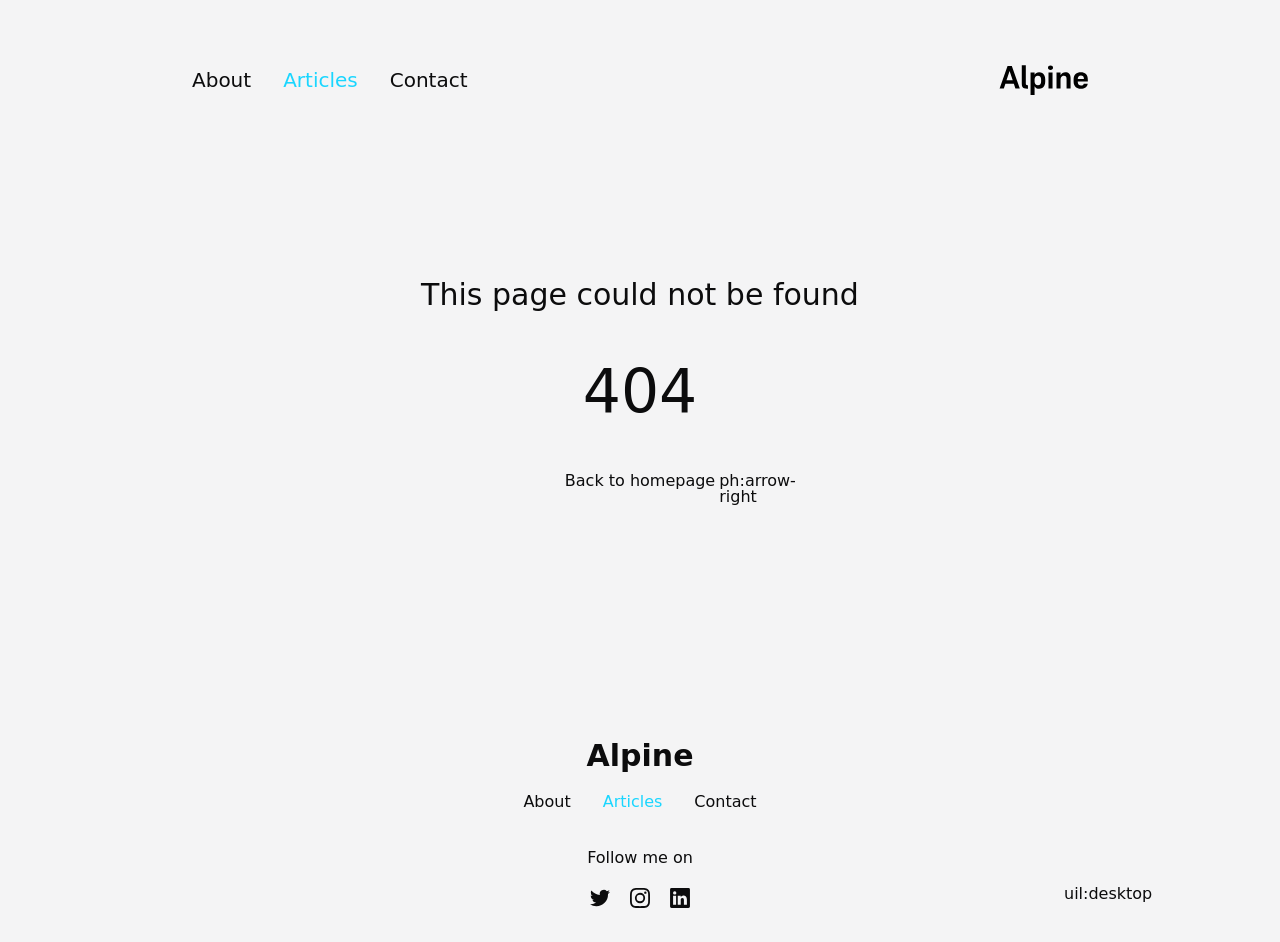
==== articles/index.html @ 04ba0384 "Deploying to gh-pages from @ ahb360/alpine-starter@578dac33cd20a1a413d72c9c8efdf5ef78be99f1 🚀" ====
<!DOCTYPE html>
<html >
<head><meta charset="utf-8">
<title>Articles</title>
<meta name="viewport" content="width=device-width, initial-scale=1">
<meta name="twitter:card" content="summary_large_image">
<meta name="description" content="The minimalist blog theme">
<meta property="og:description" content="The minimalist blog theme">
<meta property="og:image" content="/social-card-preview.png">
<meta property="og:image:width" content="400">
<meta property="og:image:height" content="300">
<meta property="og:image:alt" content="An image showcasing my project.">
<meta property="og:title" content="Articles"><link rel="modulepreload" href="/articles/_payload.js"><style id="pinceau-theme">@media { :root {--pinceau-mq: initial; --alpine-readableLine: 68ch;--alpine-backdrop-backgroundColor: #f4f4f5b3;--prose-code-inline-padding: 0.25rem 0.375rem 0.25rem 0.375rem;--prose-code-inline-borderRadius: 0.375rem;--prose-code-block-border-style: solid;--prose-code-block-border-width: 1px;--prose-tbody-tr-borderBottom-style: dashed;--prose-tbody-tr-borderBottom-width: 1px;--prose-thead-borderBottom-style: solid;--prose-thead-borderBottom-width: 1px;--prose-thead-border-style: solid;--prose-thead-border-width: 0px;--prose-table-lineHeight: inherit;--prose-table-textAlign: left;--prose-hr-width: 1px;--prose-hr-style: solid;--prose-li-listStylePosition: outside;--prose-ol-padding: 0 0 0 21px;--prose-ol-listStyleType: decimal;--prose-ul-padding: 0 0 0 21px;--prose-ul-listStyleType: disc;--prose-blockquote-border-style: solid;--prose-blockquote-border-width: 4px;--prose-blockquote-quotes: '201C' '201D' '2018' '2019';--prose-blockquote-padding: 0 0 0 24px;--prose-a-code-color-hover: currentColor;--prose-a-code-color-static: currentColor;--prose-a-hasCode-borderBottom: none;--prose-a-border-distance: 2px;--prose-a-border-color-hover: currentColor;--prose-a-border-color-static: currentColor;--prose-a-border-style-hover: solid;--prose-a-border-style-static: dashed;--prose-a-border-width: 1px;--prose-a-color-static: inherit;--prose-a-textDecoration: none;--prose-h6-margin: 3rem 0 2rem;--prose-h5-margin: 3rem 0 2rem;--prose-h4-margin: 3rem 0 2rem;--prose-h3-margin: 3rem 0 2rem;--prose-h2-margin: 3rem 0 2rem;--prose-h1-margin: 0 0 2rem;--prose-p-fontSize: 18px;--typography-lead-loose: 2;--typography-lead-relaxed: 1.625;--typography-lead-normal: 1.5;--typography-lead-snug: 1.375;--typography-lead-tight: 1.25;--typography-lead-none: 1;--typography-fontWeight-black: 900;--typography-fontWeight-extrabold: 800;--typography-fontWeight-bold: 700;--typography-fontWeight-semibold: 600;--typography-fontWeight-medium: 500;--typography-fontWeight-normal: 400;--typography-fontWeight-light: 300;--typography-fontWeight-extralight: 200;--typography-fontWeight-thin: 100;--typography-fontSize-9xl: 128px;--typography-fontSize-8xl: 96px;--typography-fontSize-7xl: 72px;--typography-fontSize-6xl: 60px;--typography-fontSize-5xl: 48px;--typography-fontSize-4xl: 36px;--typography-fontSize-3xl: 30px;--typography-fontSize-2xl: 24px;--typography-fontSize-xl: 20px;--typography-fontSize-lg: 18px;--typography-fontSize-base: 16px;--typography-fontSize-sm: 14px;--typography-fontSize-xs: 12px;--typography-letterSpacing-wide: 0.025em;--typography-letterSpacing-tight: -0.025em;--typography-verticalMargin-base: 32px;--typography-verticalMargin-sm: 16px;--elements-border-secondary-hover: [object Object];--elements-backdrop-background: #fffc;--elements-backdrop-filter: saturate(200%) blur(20px);--elements-container-maxWidth: 64rem;--lead-loose: 2;--lead-relaxed: 1.625;--lead-normal: 1.5;--lead-snug: 1.375;--lead-tight: 1.25;--lead-none: 1;--lead-10: 2.5rem;--lead-9: 2.25rem;--lead-8: 2rem;--lead-7: 1.75rem;--lead-6: 1.5rem;--lead-5: 1.25rem;--lead-4: 1rem;--lead-3: .75rem;--lead-2: .5rem;--lead-1: .025rem;--letterSpacing-widest: 0.1em;--letterSpacing-wider: 0.05em;--letterSpacing-wide: 0.025em;--letterSpacing-normal: 0em;--letterSpacing-tight: -0.025em;--letterSpacing-tighter: -0.05em;--fontSize-9xl: 8rem;--fontSize-8xl: 6rem;--fontSize-7xl: 4.5rem;--fontSize-6xl: 3.75rem;--fontSize-5xl: 3rem;--fontSize-4xl: 2.25rem;--fontSize-3xl: 1.875rem;--fontSize-2xl: 1.5rem;--fontSize-xl: 1.25rem;--fontSize-lg: 1.125rem;--fontSize-base: 1rem;--fontSize-sm: 0.875rem;--fontSize-xs: 0.75rem;--fontWeight-black: 900;--fontWeight-extrabold: 800;--fontWeight-bold: 700;--fontWeight-semibold: 600;--fontWeight-medium: 500;--fontWeight-normal: 400;--fontWeight-light: 300;--fontWeight-extralight: 200;--fontWeight-thin: 100;--font-mono: ui-monospace, SFMono-Regular, Menlo, Monaco, Consolas, Liberation Mono, Courier New, monospace;--font-serif: ui-serif, Georgia, Cambria, Times New Roman, Times, serif;--font-sans: ui-sans-serif, system-ui, -apple-system, BlinkMacSystemFont, Segoe UI, Roboto, Helvetica Neue, Arial, Noto Sans, sans-serif, Apple Color Emoji, Segoe UI Emoji, Segoe UI Symbol, Noto Color Emoji;--opacity-total: 1;--opacity-high: 0.8;--opacity-medium: 0.5;--opacity-soft: 0.3;--opacity-light: 0.15;--opacity-bright: 0.1;--opacity-noOpacity: 0;--borderWidth-lg: 3px;--borderWidth-md: 2px;--borderWidth-sm: 1px;--borderWidth-noBorder: 0;--space-rem-875: 0.875rem;--space-rem-625: 0.625rem;--space-rem-375: 0.375rem;--space-rem-125: 0.125rem;--space-px: 1px;--space-128: 32rem;--space-96: 24rem;--space-80: 20rem;--space-72: 18rem;--space-64: 16rem;--space-60: 15rem;--space-56: 14rem;--space-52: 13rem;--space-48: 12rem;--space-44: 11rem;--space-40: 10rem;--space-36: 9rem;--space-32: 8rem;--space-28: 7rem;--space-24: 6rem;--space-20: 5rem;--space-16: 4rem;--space-14: 3.5rem;--space-12: 3rem;--space-11: 2.75rem;--space-10: 2.5rem;--space-9: 2.25rem;--space-8: 2rem;--space-7: 1.75rem;--space-6: 1.5rem;--space-5: 1.25rem;--space-4: 1rem;--space-3: 0.75rem;--space-2: 0.5rem;--space-1: 0.25rem;--space-0: 0px;--size-full: 100%;--size-7xl: 80rem;--size-6xl: 72rem;--size-5xl: 64rem;--size-4xl: 56rem;--size-3xl: 48rem;--size-2xl: 42rem;--size-xl: 36rem;--size-lg: 32rem;--size-md: 28rem;--size-sm: 24rem;--size-xs: 20rem;--size-200: 200px;--size-104: 104px;--size-80: 80px;--size-64: 64px;--size-56: 56px;--size-48: 48px;--size-40: 40px;--size-32: 32px;--size-24: 24px;--size-20: 20px;--size-16: 16px;--size-12: 12px;--size-8: 8px;--size-6: 6px;--size-4: 4px;--size-2: 2px;--size-0: 0px;--radii-full: 9999px;--radii-3xl: 1.75rem;--radii-2xl: 1.5rem;--radii-xl: 1rem;--radii-lg: 0.75rem;--radii-md: 0.5rem;--radii-sm: 0.375rem;--radii-xs: 0.25rem;--radii-2xs: 0.125rem;--radii-none: 0px;--shadow-none: 0px 0px 0px 0px transparent;--shadow-lg: 0px 10px 15px -3px #000000, 0px 4px 6px -4px #000000;--shadow-md: 0px 4px 6px -1px #000000, 0px 2px 4px -2px #000000;--shadow-sm: 0px 1px 3px 0px #000000, 0px 1px 2px -1px #000000;--shadow-xs: 0px 1px 2px 0px #000000;--height-screen: 100vh;--width-screen: 100vw;--color-primary-900: #002e38;--color-primary-800: #005c70;--color-primary-700: #008aa9;--color-primary-600: #00b9e1;--color-primary-500: #1ad6ff;--color-primary-400: #40ddff;--color-primary-300: #66e4ff;--color-primary-200: #8deaff;--color-primary-100: #b3f1ff;--color-primary-50: #d9f8ff;--color-ruby-900: #380011;--color-ruby-800: #700021;--color-ruby-700: #a90032;--color-ruby-600: #e10043;--color-ruby-500: #ff1a5e;--color-ruby-400: #ff4079;--color-ruby-300: #ff6694;--color-ruby-200: #ff8dae;--color-ruby-100: #ffb3c9;--color-ruby-50: #ffd9e4;--color-pink-900: #380025;--color-pink-800: #70004b;--color-pink-700: #a90070;--color-pink-600: #e10095;--color-pink-500: #ff1ab2;--color-pink-400: #ff40bf;--color-pink-300: #ff66cc;--color-pink-200: #ff8dd8;--color-pink-100: #ffb3e5;--color-pink-50: #ffd9f2;--color-purple-900: #190038;--color-purple-800: #330070;--color-purple-700: #4c00a9;--color-purple-600: #6500e1;--color-purple-500: #811aff;--color-purple-400: #9640ff;--color-purple-300: #ab66ff;--color-purple-200: #c08dff;--color-purple-100: #d5b3ff;--color-purple-50: #ead9ff;--color-royalblue-900: #0b0531;--color-royalblue-800: #160a62;--color-royalblue-700: #211093;--color-royalblue-600: #2c15c4;--color-royalblue-500: #4127e8;--color-royalblue-400: #614bec;--color-royalblue-300: #806ff0;--color-royalblue-200: #a093f3;--color-royalblue-100: #c0b7f7;--color-royalblue-50: #dfdbfb;--color-indigoblue-900: #001238;--color-indigoblue-800: #002370;--color-indigoblue-700: #0035a9;--color-indigoblue-600: #0047e1;--color-indigoblue-500: #1a62ff;--color-indigoblue-400: #407cff;--color-indigoblue-300: #6696ff;--color-indigoblue-200: #8db0ff;--color-indigoblue-100: #b3cbff;--color-indigoblue-50: #d9e5ff;--color-blue-900: #002438;--color-blue-800: #004870;--color-blue-700: #006ca9;--color-blue-600: #0090e1;--color-blue-500: #1aadff;--color-blue-400: #40bbff;--color-blue-300: #66c8ff;--color-blue-200: #8dd6ff;--color-blue-100: #b3e4ff;--color-blue-50: #d9f1ff;--color-lightblue-900: #002e38;--color-lightblue-800: #005c70;--color-lightblue-700: #008aa9;--color-lightblue-600: #00b9e1;--color-lightblue-500: #1ad6ff;--color-lightblue-400: #40ddff;--color-lightblue-300: #66e4ff;--color-lightblue-200: #8deaff;--color-lightblue-100: #b3f1ff;--color-lightblue-50: #d9f8ff;--color-teal-900: #062a28;--color-teal-800: #0b544f;--color-teal-700: #117d77;--color-teal-600: #16a79e;--color-teal-500: #1cd1c6;--color-teal-400: #36e4da;--color-teal-300: #5fe9e1;--color-teal-200: #87efe9;--color-teal-100: #aff4f0;--color-teal-50: #d7faf8;--color-pear-900: #2a2b09;--color-pear-800: #545512;--color-pear-700: #7e801b;--color-pear-600: #a8aa24;--color-pear-500: #d0d32f;--color-pear-400: #d8da52;--color-pear-300: #e0e274;--color-pear-200: #e8e997;--color-pear-100: #eff0ba;--color-pear-50: #f7f8dc;--color-red-900: #380300;--color-red-800: #700700;--color-red-700: #a90a00;--color-red-600: #e10e00;--color-red-500: #ff281a;--color-red-400: #ff4c40;--color-red-300: #ff7066;--color-red-200: #ff948d;--color-red-100: #ffb7b3;--color-red-50: #ffdbd9;--color-orange-900: #381800;--color-orange-800: #702f00;--color-orange-700: #a94700;--color-orange-600: #e15e00;--color-orange-500: #ff7a1a;--color-orange-400: #ff9040;--color-orange-300: #ffa666;--color-orange-200: #ffbd8d;--color-orange-100: #ffd3b3;--color-orange-50: #ffe9d9;--color-yellow-900: #362b03;--color-yellow-800: #6d5605;--color-yellow-700: #a38108;--color-yellow-600: #daac0a;--color-yellow-500: #f5c828;--color-yellow-400: #f7d14c;--color-yellow-300: #f8da70;--color-yellow-200: #fae393;--color-yellow-100: #fcedb7;--color-yellow-50: #fdf6db;--color-green-900: #003f25;--color-green-800: #005e38;--color-green-700: #007e4a;--color-green-600: #009d5d;--color-green-500: #00bd6f;--color-green-400: #00dc82;--color-green-300: #30ffaa;--color-green-200: #83ffcc;--color-green-100: #acffdd;--color-green-50: #d6ffee;--color-gray-900: #18181B;--color-gray-800: #27272A;--color-gray-700: #3f3f46;--color-gray-600: #52525B;--color-gray-500: #71717A;--color-gray-400: #a1a1aa;--color-gray-300: #D4d4d8;--color-gray-200: #e4e4e7;--color-gray-100: #f4f4f5;--color-gray-50: #fafafa;--color-black: #0c0c0d;--color-white: #FFFFFF;--media-portrait: only screen and (orientation: portrait);--media-landscape: only screen and (orientation: landscape);--media-rm: (prefers-reduced-motion: reduce);--media-2xl: (min-width: 1536px);--media-xl: (min-width: 1280px);--media-lg: (min-width: 1024px);--media-md: (min-width: 768px);--media-sm: (min-width: 640px);--media-xs: (min-width: 475px);--prose-code-inline-fontWeight: var(--typography-fontWeight-normal);--prose-code-inline-fontSize: var(--typography-fontSize-sm);--prose-code-block-pre-padding: var(--typography-verticalMargin-sm);--prose-code-block-margin: var(--typography-verticalMargin-base) 0;--prose-code-block-fontSize: var(--typography-fontSize-sm);--prose-tbody-code-inline-fontSize: var(--typography-fontSize-sm);--prose-tbody-td-padding: var(--typography-verticalMargin-sm);--prose-th-fontWeight: var(--typography-fontWeight-semibold);--prose-th-padding: 0 var(--typography-verticalMargin-sm) var(--typography-verticalMargin-sm) var(--typography-verticalMargin-sm);--prose-table-fontSize: var(--typography-fontSize-sm);--prose-table-margin: var(--typography-verticalMargin-base) 0;--prose-hr-margin: var(--typography-verticalMargin-base) 0;--prose-li-margin: var(--typography-verticalMargin-sm) 0;--prose-ol-margin: var(--typography-verticalMargin-base) 0;--prose-ul-margin: var(--typography-verticalMargin-base) 0;--prose-blockquote-margin: var(--typography-verticalMargin-base) 0;--prose-a-code-border-style: var(--prose-a-border-style-static);--prose-a-code-border-width: var(--prose-a-border-width);--prose-a-fontWeight: var(--typography-fontWeight-medium);--prose-img-margin: var(--typography-verticalMargin-base) 0;--prose-strong-fontWeight: var(--typography-fontWeight-semibold);--prose-h6-iconSize: var(--typography-fontSize-base);--prose-h6-fontWeight: var(--typography-fontWeight-semibold);--prose-h6-lineHeight: var(--typography-lead-normal);--prose-h6-fontSize: var(--typography-fontSize-lg);--prose-h5-iconSize: var(--typography-fontSize-lg);--prose-h5-fontWeight: var(--typography-fontWeight-semibold);--prose-h5-lineHeight: var(--typography-lead-snug);--prose-h5-fontSize: var(--typography-fontSize-xl);--prose-h4-iconSize: var(--typography-fontSize-lg);--prose-h4-letterSpacing: var(--typography-letterSpacing-tight);--prose-h4-fontWeight: var(--typography-fontWeight-semibold);--prose-h4-lineHeight: var(--typography-lead-snug);--prose-h4-fontSize: var(--typography-fontSize-2xl);--prose-h3-iconSize: var(--typography-fontSize-xl);--prose-h3-letterSpacing: var(--typography-letterSpacing-tight);--prose-h3-fontWeight: var(--typography-fontWeight-semibold);--prose-h3-lineHeight: var(--typography-lead-snug);--prose-h3-fontSize: var(--typography-fontSize-3xl);--prose-h2-iconSize: var(--typography-fontSize-2xl);--prose-h2-letterSpacing: var(--typography-letterSpacing-tight);--prose-h2-fontWeight: var(--typography-fontWeight-semibold);--prose-h2-lineHeight: var(--typography-lead-tight);--prose-h2-fontSize: var(--typography-fontSize-4xl);--prose-h1-iconSize: var(--typography-fontSize-3xl);--prose-h1-letterSpacing: var(--typography-letterSpacing-tight);--prose-h1-fontWeight: var(--typography-fontWeight-bold);--prose-h1-lineHeight: var(--typography-lead-tight);--prose-h1-fontSize: var(--typography-fontSize-5xl);--prose-p-br-margin: var(--typography-verticalMargin-base) 0 0 0;--prose-p-margin: var(--typography-verticalMargin-base) 0;--prose-p-lineHeight: var(--typography-lead-normal);--typography-color-primary-900: var(--color-primary-900);--typography-color-primary-800: var(--color-primary-800);--typography-color-primary-700: var(--color-primary-700);--typography-color-primary-600: var(--color-primary-600);--typography-color-primary-500: var(--color-primary-500);--typography-color-primary-400: var(--color-primary-400);--typography-color-primary-300: var(--color-primary-300);--typography-color-primary-200: var(--color-primary-200);--typography-color-primary-100: var(--color-primary-100);--typography-color-primary-50: var(--color-primary-50);--typography-font-code: var(--font-mono);--typography-font-body: var(--font-sans);--typography-font-display: var(--font-sans);--elements-state-danger-borderColor-secondary: var(--color-red-200);--elements-state-danger-borderColor-primary: var(--color-red-100);--elements-state-danger-backgroundColor-secondary: var(--color-red-100);--elements-state-danger-backgroundColor-primary: var(--color-red-50);--elements-state-danger-color-secondary: var(--color-red-600);--elements-state-danger-color-primary: var(--color-red-500);--elements-state-warning-borderColor-secondary: var(--color-yellow-200);--elements-state-warning-borderColor-primary: var(--color-yellow-100);--elements-state-warning-backgroundColor-secondary: var(--color-yellow-100);--elements-state-warning-backgroundColor-primary: var(--color-yellow-50);--elements-state-warning-color-secondary: var(--color-yellow-700);--elements-state-warning-color-primary: var(--color-yellow-600);--elements-state-success-borderColor-secondary: var(--color-green-200);--elements-state-success-borderColor-primary: var(--color-green-100);--elements-state-success-backgroundColor-secondary: var(--color-green-100);--elements-state-success-backgroundColor-primary: var(--color-green-50);--elements-state-success-color-secondary: var(--color-green-600);--elements-state-success-color-primary: var(--color-green-500);--elements-state-info-borderColor-secondary: var(--color-blue-200);--elements-state-info-borderColor-primary: var(--color-blue-100);--elements-state-info-backgroundColor-secondary: var(--color-blue-100);--elements-state-info-backgroundColor-primary: var(--color-blue-50);--elements-state-info-color-secondary: var(--color-blue-600);--elements-state-info-color-primary: var(--color-blue-500);--elements-state-primary-borderColor-secondary: var(--color-primary-200);--elements-state-primary-borderColor-primary: var(--color-primary-100);--elements-state-primary-backgroundColor-secondary: var(--color-primary-100);--elements-state-primary-backgroundColor-primary: var(--color-primary-50);--elements-state-primary-color-secondary: var(--color-primary-700);--elements-state-primary-color-primary: var(--color-primary-600);--elements-surface-background-base: var(--color-gray-100);--elements-border-secondary-static: var(--color-gray-200);--elements-border-primary-hover: var(--color-gray-200);--elements-border-primary-static: var(--color-gray-100);--elements-container-padding-md: var(--space-16);--elements-container-padding-sm: var(--space-12);--elements-container-padding-xs: var(--space-8);--elements-container-padding-mobile: var(--space-6);--elements-text-secondary-color-hover: var(--color-gray-700);--elements-text-secondary-color-static: var(--color-gray-500);--elements-text-primary-color-static: var(--color-gray-900);--text-6xl-lineHeight: var(--lead-none);--text-6xl-fontSize: var(--fontSize-6xl);--text-5xl-lineHeight: var(--lead-none);--text-5xl-fontSize: var(--fontSize-5xl);--text-4xl-lineHeight: var(--lead-10);--text-4xl-fontSize: var(--fontSize-4xl);--text-3xl-lineHeight: var(--lead-9);--text-3xl-fontSize: var(--fontSize-3xl);--text-2xl-lineHeight: var(--lead-8);--text-2xl-fontSize: var(--fontSize-2xl);--text-xl-lineHeight: var(--lead-7);--text-xl-fontSize: var(--fontSize-xl);--text-lg-lineHeight: var(--lead-7);--text-lg-fontSize: var(--fontSize-lg);--text-base-lineHeight: var(--lead-6);--text-base-fontSize: var(--fontSize-base);--text-sm-lineHeight: var(--lead-5);--text-sm-fontSize: var(--fontSize-sm);--text-xs-lineHeight: var(--lead-4);--text-xs-fontSize: var(--fontSize-xs);--shadow-2xl: 0px 25px 50px -12px var(--color-gray-900);--shadow-xl: 0px 20px 25px -5px var(--color-gray-400), 0px 8px 10px -6px #000000;--color-secondary-900: var(--color-gray-900);--color-secondary-800: var(--color-gray-800);--color-secondary-700: var(--color-gray-700);--color-secondary-600: var(--color-gray-600);--color-secondary-500: var(--color-gray-500);--color-secondary-400: var(--color-gray-400);--color-secondary-300: var(--color-gray-300);--color-secondary-200: var(--color-gray-200);--color-secondary-100: var(--color-gray-100);--color-secondary-50: var(--color-gray-50);--prose-a-code-background-hover: var(--typography-color-primary-50);--prose-a-code-border-color-hover: var(--typography-color-primary-500);--prose-a-color-hover: var(--typography-color-primary-500);--typography-color-secondary-900: var(--color-secondary-900);--typography-color-secondary-800: var(--color-secondary-800);--typography-color-secondary-700: var(--color-secondary-700);--typography-color-secondary-600: var(--color-secondary-600);--typography-color-secondary-500: var(--color-secondary-500);--typography-color-secondary-400: var(--color-secondary-400);--typography-color-secondary-300: var(--color-secondary-300);--typography-color-secondary-200: var(--color-secondary-200);--typography-color-secondary-100: var(--color-secondary-100);--typography-color-secondary-50: var(--color-secondary-50);--prose-code-inline-backgroundColor: var(--typography-color-secondary-100);--prose-code-inline-color: var(--typography-color-secondary-700);--prose-code-block-backgroundColor: var(--typography-color-secondary-100);--prose-code-block-color: var(--typography-color-secondary-700);--prose-code-block-border-color: var(--typography-color-secondary-200);--prose-tbody-tr-borderBottom-color: var(--typography-color-secondary-300);--prose-th-color: var(--typography-color-secondary-600);--prose-thead-borderBottom-color: var(--typography-color-secondary-300);--prose-thead-border-color: var(--typography-color-secondary-300);--prose-hr-color: var(--typography-color-secondary-200);--prose-ol-li-markerColor: var(--typography-color-secondary-500);--prose-ul-li-markerColor: var(--typography-color-secondary-400);--prose-blockquote-border-color: var(--typography-color-secondary-200);--prose-blockquote-color: var(--typography-color-secondary-500);--prose-a-code-border-color-static: var(--typography-color-secondary-400); } }@media { :root.dark {--pinceau-mq: dark; --alpine-backdrop-backgroundColor: #18181bb3;--prose-a-code-color-hover: currentColor;--prose-a-code-color-static: currentColor;--prose-a-border-color-hover: currentColor;--prose-a-border-color-static: currentColor;--prose-a-color-static: inherit;--elements-backdrop-background: #0c0d0ccc;--elements-state-danger-borderColor-secondary: var(--color-red-700);--elements-state-danger-borderColor-primary: var(--color-red-800);--elements-state-danger-backgroundColor-secondary: var(--color-red-800);--elements-state-danger-backgroundColor-primary: var(--color-red-900);--elements-state-danger-color-secondary: var(--color-red-200);--elements-state-danger-color-primary: var(--color-red-300);--elements-state-warning-borderColor-secondary: var(--color-yellow-700);--elements-state-warning-borderColor-primary: var(--color-yellow-800);--elements-state-warning-backgroundColor-secondary: var(--color-yellow-800);--elements-state-warning-backgroundColor-primary: var(--color-yellow-900);--elements-state-warning-color-secondary: var(--color-yellow-200);--elements-state-warning-color-primary: var(--color-yellow-400);--elements-state-success-borderColor-secondary: var(--color-green-700);--elements-state-success-borderColor-primary: var(--color-green-800);--elements-state-success-backgroundColor-secondary: var(--color-green-800);--elements-state-success-backgroundColor-primary: var(--color-green-900);--elements-state-success-color-secondary: var(--color-green-200);--elements-state-success-color-primary: var(--color-green-400);--elements-state-info-borderColor-secondary: var(--color-blue-700);--elements-state-info-borderColor-primary: var(--color-blue-800);--elements-state-info-backgroundColor-secondary: var(--color-blue-800);--elements-state-info-backgroundColor-primary: var(--color-blue-900);--elements-state-info-color-secondary: var(--color-blue-200);--elements-state-info-color-primary: var(--color-blue-400);--elements-state-primary-borderColor-secondary: var(--color-primary-700);--elements-state-primary-borderColor-primary: var(--color-primary-800);--elements-state-primary-backgroundColor-secondary: var(--color-primary-800);--elements-state-primary-backgroundColor-primary: var(--color-primary-900);--elements-state-primary-color-secondary: var(--color-primary-200);--elements-state-primary-color-primary: var(--color-primary-400);--elements-surface-background-base: var(--color-gray-900);--elements-border-secondary-static: var(--color-gray-800);--elements-border-primary-hover: var(--color-gray-800);--elements-border-primary-static: var(--color-gray-900);--elements-text-secondary-color-hover: var(--color-gray-200);--elements-text-secondary-color-static: var(--color-gray-400);--elements-text-primary-color-static: var(--color-gray-50);--prose-a-code-background-hover: var(--typography-color-primary-900);--prose-a-code-border-color-hover: var(--typography-color-primary-600);--prose-a-color-hover: var(--typography-color-primary-400);--prose-code-inline-backgroundColor: var(--typography-color-secondary-900);--prose-code-inline-color: var(--typography-color-secondary-200);--prose-code-block-backgroundColor: var(--typography-color-secondary-900);--prose-code-block-color: var(--typography-color-secondary-200);--prose-code-block-border-color: var(--typography-color-secondary-800);--prose-tbody-tr-borderBottom-color: var(--typography-color-secondary-700);--prose-th-color: var(--typography-color-secondary-400);--prose-thead-borderBottom-color: var(--typography-color-secondary-600);--prose-thead-border-color: var(--typography-color-secondary-600);--prose-hr-color: var(--typography-color-secondary-800);--prose-ol-li-markerColor: var(--typography-color-secondary-500);--prose-ul-li-markerColor: var(--typography-color-secondary-500);--prose-blockquote-border-color: var(--typography-color-secondary-700);--prose-blockquote-color: var(--typography-color-secondary-400);--prose-a-code-border-color-static: var(--typography-color-secondary-600); } }</style><style id="pinceau-runtime-hydratable">@media{.phy[--]{--puid:G9UEce-v;}.pv-wAAu0s{max-width:var(--elements-container-maxWidth);padding-left:var(--elements-container-padding-mobile);padding-right:var(--elements-container-padding-mobile);}@media (min-width: 475px){.pv-wAAu0s{padding-left:var(--elements-container-padding-xs);padding-right:var(--elements-container-padding-xs);}}@media (min-width: 640px){.pv-wAAu0s{padding-left:var(--elements-container-padding-sm);padding-right:var(--elements-container-padding-sm);}}@media (min-width: 768px){.pv-wAAu0s{padding-left:var(--elements-container-padding-md);padding-right:var(--elements-container-padding-md);}}} </style><link rel="modulepreload" as="script" crossorigin href="/_nuxt/entry.fba31984.js"><link rel="preload" as="style" href="/_nuxt/entry.eb3cf044.css"><link rel="modulepreload" as="script" crossorigin href="/_nuxt/NuxtImg.79454510.js"><link rel="modulepreload" as="script" crossorigin href="/_nuxt/document-driven.88a97216.js"><link rel="preload" as="style" href="/_nuxt/DocumentDrivenNotFound.f5c4c890.css"><link rel="modulepreload" as="script" crossorigin href="/_nuxt/DocumentDrivenEmpty.52b085c3.js"><link rel="modulepreload" as="script" crossorigin href="/_nuxt/ContentRenderer.1e5749e4.js"><link rel="modulepreload" as="script" crossorigin href="/_nuxt/ContentRendererMarkdown.36f417b5.js"><link rel="modulepreload" as="script" crossorigin href="/_nuxt/DocumentDrivenNotFound.af7c489a.js"><link rel="modulepreload" as="script" crossorigin href="/_nuxt/page.b928da73.js"><link rel="modulepreload" as="script" crossorigin href="/_nuxt/ArticlesList.d1ce97d3.js"><link rel="modulepreload" as="script" crossorigin href="/_nuxt/ArticlesListItem.b55f9a9f.js"><link rel="modulepreload" as="script" crossorigin href="/_nuxt/date.824a539b.js"><link rel="modulepreload" as="script" crossorigin href="/_nuxt/ProseA.50412c57.js"><link rel="modulepreload" as="script" crossorigin href="/_nuxt/ProseCodeInline.c252fe1b.js"><link rel="modulepreload" as="script" crossorigin href="/_nuxt/asyncData.585bc5de.js"><link rel="prefetch" as="script" crossorigin href="/_nuxt/article.9d8f8982.js"><link rel="prefetch" as="script" crossorigin href="/_nuxt/default.a2d36a8d.js"><link rel="prefetch" as="script" crossorigin href="/_nuxt/client-db.e24036a9.js"><link rel="prefetch" as="script" crossorigin href="/_nuxt/debug.0ca0e35c.js"><link rel="prefetch" as="style" href="/_nuxt/ContentPreviewMode.55bdc32c.css"><link rel="prefetch" as="script" crossorigin href="/_nuxt/useStudio.ad8e7a48.js"><link rel="prefetch" as="script" crossorigin href="/_nuxt/error-component.32cf2782.js"><link rel="stylesheet" href="/_nuxt/entry.eb3cf044.css"><link rel="stylesheet" href="/_nuxt/DocumentDrivenNotFound.f5c4c890.css"><style>html{font-family:var(--font-sans)}</style><style>.app-layout[data-v-73433fd8]{min-width:var(--size-xs)}</style><style>.container[data-v-6d327d86]{-webkit-margin-start:auto;-webkit-margin-end:auto;margin-inline-end:auto;margin-inline-start:auto;width:100%}</style><style>.nuxt-progress{background:repeating-linear-gradient(90deg,#00dc82 0,#34cdfe 50%,#0047e1);left:0;opacity:1;position:fixed;right:0;top:0;transition:width .1s,height .4s,opacity .4s;width:0;z-index:999999}</style><style>header[data-v-72c75a5c]{--header-padding:var(--space-16);--logo-height:var(--space-8);align-items:center;display:grid;gap:var(--space-4);grid-template-columns:repeat(12,minmax(0,1fr));padding-bottom:var(--header-padding);padding-top:var(--header-padding);position:relative}header .menu[data-v-72c75a5c]{display:flex;position:absolute}header .menu[data-v-72c75a5c] :hover{color:var(--color-primary-500)}.left[data-v-72c75a5c] :is(header .menu):is(header .menu){right:0}@media (min-width:640px){header .menu[data-v-72c75a5c]{display:none}}header .overlay[data-v-72c75a5c]{-webkit-backdrop-filter:blur(20px);backdrop-filter:blur(20px);background-color:var(--alpine-backdrop-backgroundColor);border:1px solid var(--color-gray-200);border-radius:var(--radii-md);font-size:var(--text-lg-fontSize);font-weight:var(--fontWeight-medium);line-height:var(--text-lg-lineHeight);padding:var(--space-6);padding-right:var(--space-24);perspective:2000px;position:absolute;top:calc(var(--header-padding) + var(--logo-height) + var(--space-2));transform-origin:top;transition:all .25s;will-change:opacity,transform}header .overlay[data-v-72c75a5c]:not(.show){opacity:0;transform:translateY(-10px) rotateY(-8deg) rotateX(-20deg)}.left[data-v-72c75a5c] :is(header .overlay:not(.show)):is(header .overlay:not(.show)){transform:translateY(-10px) rotateY(8deg) rotateX(-20deg)}header .overlay[data-v-72c75a5c]:not(.show){pointer-events:none}.left[data-v-72c75a5c] :is(header .overlay):is(header .overlay){padding:var(--space-6);padding-left:var(--space-16);right:0;text-align:right}@media (min-width:640px){header .overlay[data-v-72c75a5c]{display:none}}:root.dark header .overlay[data-v-72c75a5c]{border-color:var(--color-gray-800)}header .logo[data-v-72c75a5c]{display:flex;grid-column:span 12/span 12;height:var(--logo-height)}header .logo a[data-v-72c75a5c]{display:flex}.center[data-v-72c75a5c] :is(header .logo):is(header .logo){grid-column:span 12/span 12;justify-content:center}.right[data-v-72c75a5c] :is(header .logo):is(header .logo){justify-content:flex-end}@media (min-width:640px){header .logo[data-v-72c75a5c]{grid-column:span 4/span 4;grid-column-start:auto}.right[data-v-72c75a5c] :is(header .logo):is(header .logo){order:2}}header .logo .fallback[data-v-72c75a5c]{font-size:var(--text-2xl-fontSize);font-weight:var(--fontWeight-semibold);line-height:var(--text-2xl-lineHeight)}header .main-nav[data-v-72c75a5c]{display:none}@media (min-width:640px){header .main-nav[data-v-72c75a5c]{display:flex;font-size:var(--text-xl-fontSize);font-weight:var(--fontWeight-medium);grid-column:span 8/span 8;line-height:var(--text-xl-lineHeight)}.center[data-v-72c75a5c] :is(header .main-nav):is(header .main-nav){grid-column:span 12/span 12;justify-content:center}.right[data-v-72c75a5c] :is(header .main-nav):is(header .main-nav){justify-content:flex-start}.left[data-v-72c75a5c] :is(header .main-nav):is(header .main-nav){justify-content:flex-end}}</style><style>nav ul[data-v-4533886f]{display:flex;flex-direction:column;gap:var(--space-4);justify-content:center;width:100%}@media (min-width:640px){nav ul[data-v-4533886f]{flex-direction:row;gap:var(--space-8)}}nav ul a[data-v-4533886f]{position:relative}nav ul a.router-link-active[data-v-4533886f]{color:var(--color-primary-500)}nav ul a .underline-fx[data-v-4533886f]{background-color:currentColor;bottom:-4px;height:1px;position:absolute;transition:width .2s ease-in-out;width:0}a[data-v-4533886f]:hover :is(nav ul a .underline-fx):is(nav ul a .underline-fx){width:100%}</style><style>footer[data-v-6e4cbd8a]{align-items:center;display:flex;flex-direction:column;margin-top:var(--space-24);padding-bottom:var(--space-8);padding-top:var(--space-8)}footer.left[data-v-6e4cbd8a]{align-items:flex-start}footer.right[data-v-6e4cbd8a]{align-items:flex-end}@media (min-width:768px){footer[data-v-6e4cbd8a]{min-height:var(--space-36)}}footer .credits[data-v-6e4cbd8a]{font-size:var(--text-3xl-fontSize);font-weight:var(--fontWeight-bold);line-height:var(--text-3xl-lineHeight);margin-bottom:var(--space-4)}footer .navigation[data-v-6e4cbd8a]{display:none}@media (min-width:640px){footer .navigation[data-v-6e4cbd8a]{display:flex;font-size:var(--text-base-fontSize);font-weight:var(--fontWeight-medium);line-height:var(--text-base-lineHeight);margin-bottom:var(--space-8)}}footer .message[data-v-6e4cbd8a]{margin-bottom:var(--space-4);text-align:center}footer .icons[data-v-6e4cbd8a]{display:grid;gap:var(--space-4);grid-template-columns:repeat(12,minmax(0,1fr));width:100%}.left[data-v-6e4cbd8a] :is(footer .icons):is(footer .icons){align-items:center;display:flex;justify-content:space-between}.right[data-v-6e4cbd8a] :is(footer .icons):is(footer .icons){align-items:center;display:flex;flex-direction:row-reverse;justify-content:space-between}footer .icons .social[data-v-6e4cbd8a]{display:flex;gap:var(--space-4);grid-column:span 12/span 12;justify-content:center}@media (min-width:475px){footer .icons .social[data-v-6e4cbd8a]{grid-column:span 4/span 4;grid-column-start:5}}footer .icons .color-mode-switch[data-v-6e4cbd8a]{display:flex;grid-column:span 12/span 12;justify-content:center}@media (min-width:475px){footer .icons .color-mode-switch[data-v-6e4cbd8a]{grid-column:span 2/span 2;grid-column-start:11;justify-content:flex-end}}</style><style>a[data-v-a37dfbed]{--social-icon-size:24px;display:flex;height:24px;height:var(--social-icon-size);width:24px;width:var(--social-icon-size)}a[data-v-a37dfbed] :hover{color:var(--color-primary-500)}a svg[data-v-a37dfbed]{height:100%;width:100%}</style><style>.icon[data-v-121c6e7d]{display:inline-block;vertical-align:middle}</style><style>button[data-v-655a90d7]{--color-mode-switcher-size:24px;display:flex;height:24px;height:var(--color-mode-switcher-size);width:24px;width:var(--color-mode-switcher-size)}button[data-v-655a90d7] :hover{color:var(--color-primary-500)}button svg[data-v-655a90d7]{height:100%;width:100%}</style><style>@media (min-width:640px){.articles-list[data-v-d211d7e3]{padding-left:var(--space-12);padding-right:var(--space-12)}}@media (min-width:768px){.articles-list[data-v-d211d7e3]{padding-left:0;padding-right:0}}.articles-list .featured[data-v-d211d7e3]{margin-bottom:var(--space-12);margin-top:var(--space-12)}@media (min-width:768px){.articles-list .featured[data-v-d211d7e3]{margin-bottom:var(--space-8);margin-top:var(--space-8)}}.articles-list .layout[data-v-d211d7e3]{display:grid;gap:var(--space-12);grid-template-columns:repeat(1,minmax(0,1fr))}@media (min-width:768px){.articles-list .layout[data-v-d211d7e3]{gap:var(--space-8);grid-template-columns:repeat(2,minmax(0,1fr))}}@media (min-width:1024px){.articles-list .layout[data-v-d211d7e3]{grid-template-columns:repeat(3,minmax(0,1fr))}}.tour[data-v-d211d7e3]{align-items:center;display:flex;flex-direction:column;justify-content:center;min-height:30vh}</style><style>article[data-v-4cac9aab]{display:flex;flex-direction:column;gap:var(--space-4)}@media (min-width:768px){article.featured[data-v-4cac9aab]{flex-direction:row;gap:var(--space-8)}}article img[data-v-4cac9aab]{aspect-ratio:16/9;border-radius:var(--radii-md);-o-object-fit:cover;object-fit:cover;width:100%}article .image[data-v-4cac9aab]{flex:1}article .content[data-v-4cac9aab]{display:flex;flex:1;flex-direction:column}article .content .headline[data-v-4cac9aab]{-webkit-box-orient:vertical;-webkit-line-clamp:2;display:-webkit-box;font-size:var(--text-2xl-fontSize);font-weight:var(--fontWeight-semibold);line-height:var(--text-2xl-lineHeight);margin-bottom:var(--space-2);overflow:hidden}.featured[data-v-4cac9aab] :is(article .content .headline):is(article .content .headline){-webkit-box-orient:vertical;-webkit-line-clamp:3;display:-webkit-box;font-size:var(--text-4xl-fontSize);line-height:var(--text-4xl-lineHeight);overflow:hidden}article .content .description[data-v-4cac9aab]{-webkit-box-orient:vertical;-webkit-line-clamp:2;display:-webkit-box;margin-bottom:var(--space-4);overflow:hidden}.featured[data-v-4cac9aab] :is(article .content .description):is(article .content .description){-webkit-box-orient:vertical;-webkit-line-clamp:4;display:-webkit-box;overflow:hidden}article .content time[data-v-4cac9aab]{font-size:var(--text-sm-fontSize);line-height:var(--text-sm-lineHeight)}:root.dark article .content time[data-v-4cac9aab],article .content time[data-v-4cac9aab]{color:var(--color-gray-500)}</style><script>"use strict";const w=window,de=document.documentElement,knownColorSchemes=["dark","light"],preference=window.localStorage.getItem("nuxt-color-mode")||"system";let value=preference==="system"?getColorScheme():preference;const forcedColorMode=de.getAttribute("data-color-mode-forced");forcedColorMode&&(value=forcedColorMode),addColorScheme(value),w["__NUXT_COLOR_MODE__"]={preference,value,getColorScheme,addColorScheme,removeColorScheme};function addColorScheme(e){const o=""+e+"",t="";de.classList?de.classList.add(o):de.className+=" "+o,t&&de.setAttribute("data-"+t,e)}function removeColorScheme(e){const o=""+e+"",t="";de.classList?de.classList.remove(o):de.className=de.className.replace(new RegExp(o,"g"),""),t&&de.removeAttribute("data-"+t)}function prefersColorScheme(e){return w.matchMedia("(prefers-color-scheme"+e+")")}function getColorScheme(){if(w.matchMedia&&prefersColorScheme("").media!=="not all"){for(const e of knownColorSchemes)if(prefersColorScheme(":"+e).matches)return e}return"light"}
</script></head>
<body ><div id="__nuxt"><div class="container pv-wAAu0s pc-G9UEce app-layout" data-v-73433fd8 data-v-6d327d86><!--[--><div class="nuxt-progress" style="width:0%;height:3px;opacity:0;background-size:Infinity% auto;" data-v-73433fd8></div><header class="right" data-v-73433fd8 data-v-72c75a5c><div class="menu" data-v-72c75a5c><button aria-label="Navigation Menu" data-v-72c75a5c><svg width="24" height="24" viewBox="0 0 68 68" fill="currentColor" xmlns="http://www.w3.org/2000/svg" data-v-72c75a5c><path d="M8 34C8 32.1362 8 31.2044 8.30448 30.4693C8.71046 29.4892 9.48915 28.7105 10.4693 28.3045C11.2044 28 12.1362 28 14 28C15.8638 28 16.7956 28 17.5307 28.3045C18.5108 28.7105 19.2895 29.4892 19.6955 30.4693C20 31.2044 20 32.1362 20 34C20 35.8638 20 36.7956 19.6955 37.5307C19.2895 38.5108 18.5108 39.2895 17.5307 39.6955C16.7956 40 15.8638 40 14 40C12.1362 40 11.2044 40 10.4693 39.6955C9.48915 39.2895 8.71046 38.5108 8.30448 37.5307C8 36.7956 8 35.8638 8 34Z" data-v-72c75a5c></path><path d="M28 34C28 32.1362 28 31.2044 28.3045 30.4693C28.7105 29.4892 29.4892 28.7105 30.4693 28.3045C31.2044 28 32.1362 28 34 28C35.8638 28 36.7956 28 37.5307 28.3045C38.5108 28.7105 39.2895 29.4892 39.6955 30.4693C40 31.2044 40 32.1362 40 34C40 35.8638 40 36.7956 39.6955 37.5307C39.2895 38.5108 38.5108 39.2895 37.5307 39.6955C36.7956 40 35.8638 40 34 40C32.1362 40 31.2044 40 30.4693 39.6955C29.4892 39.2895 28.7105 38.5108 28.3045 37.5307C28 36.7956 28 35.8638 28 34Z" data-v-72c75a5c></path><path d="M48 34C48 32.1362 48 31.2044 48.3045 30.4693C48.7105 29.4892 49.4892 28.7105 50.4693 28.3045C51.2044 28 52.1362 28 54 28C55.8638 28 56.7956 28 57.5307 28.3045C58.5108 28.7105 59.2895 29.4892 59.6955 30.4693C60 31.2044 60 32.1362 60 34C60 35.8638 60 36.7956 59.6955 37.5307C59.2895 38.5108 58.5108 39.2895 57.5307 39.6955C56.7956 40 55.8638 40 54 40C52.1362 40 51.2044 40 50.4693 39.6955C49.4892 39.2895 48.7105 38.5108 48.3045 37.5307C48 36.7956 48 35.8638 48 34Z" data-v-72c75a5c></path></svg></button></div><div class="overlay" data-v-72c75a5c><nav data-v-72c75a5c data-v-4533886f><ul data-v-4533886f><!--[--><li data-v-4533886f><a href="/" class="" data-v-4533886f><span class="underline-fx" data-v-4533886f></span> About</a></li><li data-v-4533886f><a aria-current="page" href="/articles" class="router-link-active router-link-exact-active" data-v-4533886f><span class="underline-fx" data-v-4533886f></span> Articles</a></li><li data-v-4533886f><a href="/contact" class="" data-v-4533886f><span class="underline-fx" data-v-4533886f></span> Contact</a></li><!--]--></ul></nav></div><div class="logo" data-v-72c75a5c><a href="/" class="" data-v-72c75a5c><img src="/logo-dark.svg" class="dark-img" alt="alpine" width="89" height="31" data-v-72c75a5c><img src="/logo.svg" class="light-img" alt="alpine" width="89" height="31" data-v-72c75a5c></a></div><div class="main-nav" data-v-72c75a5c><nav data-v-72c75a5c data-v-4533886f><ul data-v-4533886f><!--[--><li data-v-4533886f><a href="/" class="" data-v-4533886f><span class="underline-fx" data-v-4533886f></span> About</a></li><li data-v-4533886f><a aria-current="page" href="/articles" class="router-link-active router-link-exact-active" data-v-4533886f><span class="underline-fx" data-v-4533886f></span> Articles</a></li><li data-v-4533886f><a href="/contact" class="" data-v-4533886f><span class="underline-fx" data-v-4533886f></span> Contact</a></li><!--]--></ul></nav></div></header><!--[--><!--[--><div class="document-driven-page"><!--[--><main><!--[--><div><div class="articles-list" data-v-d211d7e3><div class="featured" data-v-d211d7e3><article class="featured" data-v-d211d7e3 data-v-4cac9aab><div class="image" data-v-4cac9aab><a href="/articles/get-started" class="" data-v-4cac9aab><img src="/articles/get-started.webp" alt="Get started with Alpine" width="16" height="9" data-v-4cac9aab></a></div><div class="content" data-v-4cac9aab><a href="/articles/get-started" class="headline" data-v-4cac9aab><h1 data-v-4cac9aab>Get started with Alpine</h1></a><p class="description" data-v-4cac9aab>Creating a blog with Alpine is a command away, as well as deploying to many platforms.</p><time data-v-4cac9aab>August 23, 2022</time></div></article></div><div class="layout" data-v-d211d7e3><!--[--><article class="" data-v-d211d7e3 data-v-4cac9aab><div class="image" data-v-4cac9aab><a href="/articles/configure" class="" data-v-4cac9aab><img src="/articles/configure-alpine.webp" alt="Configure Alpine" width="16" height="9" data-v-4cac9aab></a></div><div class="content" data-v-4cac9aab><a href="/articles/configure" class="headline" data-v-4cac9aab><h1 data-v-4cac9aab>Configure Alpine</h1></a><p class="description" data-v-4cac9aab>Learn how to configure Alpine with the app.config.ts file.</p><time data-v-4cac9aab>August 23, 2022</time></div></article><article class="" data-v-d211d7e3 data-v-4cac9aab><div class="image" data-v-4cac9aab><a href="/articles/write-articles" class="" data-v-4cac9aab><img src="/articles/write-articles.webp" alt="Write Articles" width="16" height="9" data-v-4cac9aab></a></div><div class="content" data-v-4cac9aab><a href="/articles/write-articles" class="headline" data-v-4cac9aab><h1 data-v-4cac9aab>Write Articles</h1></a><p class="description" data-v-4cac9aab>Writing Markdown articles in Alpine is straightforward.</p><time data-v-4cac9aab>August 23, 2022</time></div></article><article class="" data-v-d211d7e3 data-v-4cac9aab><div class="image" data-v-4cac9aab><a href="/articles/design-tokens" class="" data-v-4cac9aab><img src="/articles/design-tokens.webp" alt="Customize Alpine" width="16" height="9" data-v-4cac9aab></a></div><div class="content" data-v-4cac9aab><a href="/articles/design-tokens" class="headline" data-v-4cac9aab><h1 data-v-4cac9aab>Customize Alpine</h1></a><p class="description" data-v-4cac9aab>Leverage the tokens.config.ts to give your identity to Alpine.</p><time data-v-4cac9aab>August 23, 2022</time></div></article><!--]--></div></div></div><!--]--></main><!--]--></div><!--]--><!--]--><footer class="center" data-v-73433fd8 data-v-6e4cbd8a><a href="https://www.github.com/nuxt-themes/alpine" rel="noopener noreferrer" class="credits" data-v-6e4cbd8a>Alpine</a><div class="navigation" data-v-6e4cbd8a><nav data-v-6e4cbd8a data-v-4533886f><ul data-v-4533886f><!--[--><li data-v-4533886f><a href="/" class="" data-v-4533886f><span class="underline-fx" data-v-4533886f></span> About</a></li><li data-v-4533886f><a aria-current="page" href="/articles" class="router-link-active router-link-exact-active" data-v-4533886f><span class="underline-fx" data-v-4533886f></span> Articles</a></li><li data-v-4533886f><a href="/contact" class="" data-v-4533886f><span class="underline-fx" data-v-4533886f></span> Contact</a></li><!--]--></ul></nav></div><p class="message" data-v-6e4cbd8a>Follow me on</p><div class="icons" data-v-6e4cbd8a><div class="social" data-v-6e4cbd8a><!--[--><a href="https://twitter.com/nuxtlabs" rel="noopener noreferrer" target="_blank" title="nuxtlabs" aria-label="nuxtlabs" data-v-a37dfbed><svg xmlns="http://www.w3.org/2000/svg" xmlns:xlink="http://www.w3.org/1999/xlink" aria-hidden="true" role="img" class="icon" data-v-a37dfbed style="" width="1em" height="1em" viewBox="0 0 24 24" data-v-121c6e7d><path fill="currentColor" d="M22 5.8a8.49 8.49 0 0 1-2.36.64a4.13 4.13 0 0 0 1.81-2.27a8.21 8.21 0 0 1-2.61 1a4.1 4.1 0 0 0-7 3.74a11.64 11.64 0 0 1-8.45-4.29a4.16 4.16 0 0 0-.55 2.07a4.09 4.09 0 0 0 1.82 3.41a4.05 4.05 0 0 1-1.86-.51v.05a4.1 4.1 0 0 0 3.3 4a3.93 3.93 0 0 1-1.1.17a4.9 4.9 0 0 1-.77-.07a4.11 4.11 0 0 0 3.83 2.84A8.22 8.22 0 0 1 3 18.34a7.93 7.93 0 0 1-1-.06a11.57 11.57 0 0 0 6.29 1.85A11.59 11.59 0 0 0 20 8.45v-.53a8.43 8.43 0 0 0 2-2.12Z"/></svg></a><a href="https://instagram.com/atinuxt" rel="noopener noreferrer" target="_blank" title="atinuxt" aria-label="atinuxt" data-v-a37dfbed><svg xmlns="http://www.w3.org/2000/svg" xmlns:xlink="http://www.w3.org/1999/xlink" aria-hidden="true" role="img" class="icon" data-v-a37dfbed style="" width="1em" height="1em" viewBox="0 0 24 24" data-v-121c6e7d><path fill="currentColor" d="M17.34 5.46a1.2 1.2 0 1 0 1.2 1.2a1.2 1.2 0 0 0-1.2-1.2Zm4.6 2.42a7.59 7.59 0 0 0-.46-2.43a4.94 4.94 0 0 0-1.16-1.77a4.7 4.7 0 0 0-1.77-1.15a7.3 7.3 0 0 0-2.43-.47C15.06 2 14.72 2 12 2s-3.06 0-4.12.06a7.3 7.3 0 0 0-2.43.47a4.78 4.78 0 0 0-1.77 1.15a4.7 4.7 0 0 0-1.15 1.77a7.3 7.3 0 0 0-.47 2.43C2 8.94 2 9.28 2 12s0 3.06.06 4.12a7.3 7.3 0 0 0 .47 2.43a4.7 4.7 0 0 0 1.15 1.77a4.78 4.78 0 0 0 1.77 1.15a7.3 7.3 0 0 0 2.43.47C8.94 22 9.28 22 12 22s3.06 0 4.12-.06a7.3 7.3 0 0 0 2.43-.47a4.7 4.7 0 0 0 1.77-1.15a4.85 4.85 0 0 0 1.16-1.77a7.59 7.59 0 0 0 .46-2.43c0-1.06.06-1.4.06-4.12s0-3.06-.06-4.12ZM20.14 16a5.61 5.61 0 0 1-.34 1.86a3.06 3.06 0 0 1-.75 1.15a3.19 3.19 0 0 1-1.15.75a5.61 5.61 0 0 1-1.86.34c-1 .05-1.37.06-4 .06s-3 0-4-.06a5.73 5.73 0 0 1-1.94-.3a3.27 3.27 0 0 1-1.1-.75a3 3 0 0 1-.74-1.15a5.54 5.54 0 0 1-.4-1.9c0-1-.06-1.37-.06-4s0-3 .06-4a5.54 5.54 0 0 1 .35-1.9A3 3 0 0 1 5 5a3.14 3.14 0 0 1 1.1-.8A5.73 5.73 0 0 1 8 3.86c1 0 1.37-.06 4-.06s3 0 4 .06a5.61 5.61 0 0 1 1.86.34a3.06 3.06 0 0 1 1.19.8a3.06 3.06 0 0 1 .75 1.1a5.61 5.61 0 0 1 .34 1.9c.05 1 .06 1.37.06 4s-.01 3-.06 4ZM12 6.87A5.13 5.13 0 1 0 17.14 12A5.12 5.12 0 0 0 12 6.87Zm0 8.46A3.33 3.33 0 1 1 15.33 12A3.33 3.33 0 0 1 12 15.33Z"/></svg></a><a href="https://www.linkedin.com/company/nuxtlabs" rel="noopener noreferrer" target="_blank" title="LinkedIn" aria-label="LinkedIn" data-v-a37dfbed><svg xmlns="http://www.w3.org/2000/svg" xmlns:xlink="http://www.w3.org/1999/xlink" aria-hidden="true" role="img" class="icon" data-v-a37dfbed style="" width="1em" height="1em" viewBox="0 0 24 24" data-v-121c6e7d><path fill="currentColor" d="M20.47 2H3.53a1.45 1.45 0 0 0-1.47 1.43v17.14A1.45 1.45 0 0 0 3.53 22h16.94a1.45 1.45 0 0 0 1.47-1.43V3.43A1.45 1.45 0 0 0 20.47 2ZM8.09 18.74h-3v-9h3ZM6.59 8.48a1.56 1.56 0 1 1 0-3.12a1.57 1.57 0 1 1 0 3.12Zm12.32 10.26h-3v-4.83c0-1.21-.43-2-1.52-2A1.65 1.65 0 0 0 12.85 13a2 2 0 0 0-.1.73v5h-3v-9h3V11a3 3 0 0 1 2.71-1.5c2 0 3.45 1.29 3.45 4.06Z"/></svg></a><!--]--></div><div class="color-mode-switch" data-v-6e4cbd8a><button aria-label="Color Mode" data-v-6e4cbd8a data-v-655a90d7><span data-v-655a90d7></span></button></div></div></footer><!--]--></div></div><script type="module">import p from "/articles/_payload.js";window.__NUXT__={...p,...((function(a,b,c,d,e,f,g,h,i,j,k,l,m,n,o,p,q,r,s){return {state:{"$sdd-pages":{"/articles":{_path:l,_dir:b,_draft:a,_partial:a,_locale:b,_empty:a,title:m,description:b,layout:n,body:{type:"root",children:[{type:"element",tag:"articles-list",props:{path:"articles"},children:[]}],toc:{title:b,searchDepth:o,depth:o,links:[]}},_type:f,_id:"content:2.articles.md",_source:i,_file:"2.articles.md",_extension:j}},"$sdd-surrounds":{"/articles":[{_path:k,_dir:b,_draft:a,_partial:a,_locale:b,_empty:a,title:p,description:"An open source blog theme powered by Nuxt.",layout:g,head:{title:"Alpine"},_type:f,_id:"content:1.index.md",_source:i,_file:"1.index.md",_extension:j},{_path:q,_dir:b,_draft:a,_partial:a,_locale:b,_empty:a,title:r,description:b,layout:g,_type:f,_id:"content:3.contact.md",_source:i,_file:"3.contact.md",_extension:j}]},"$sdd-globals":{},"$scolor-mode":{preference:s,value:s,unknown:d,forced:a},"$sdd-navigation":[{title:p,_path:k,layout:g},{title:m,_path:l,children:[{title:"Get started with Alpine",_path:"\u002Farticles\u002Fget-started",layout:h},{title:"Configure Alpine",_path:"\u002Farticles\u002Fconfigure",layout:h},{title:"Write Articles",_path:"\u002Farticles\u002Fwrite-articles",layout:h},{title:"Customize Alpine",_path:"\u002Farticles\u002Fdesign-tokens",layout:h}],layout:n},{title:r,_path:q,layout:g}],$sicons:{"uil:twitter":{left:c,top:c,width:e,height:e,rotate:c,vFlip:a,hFlip:a,body:"\u003Cpath fill=\"currentColor\" d=\"M22 5.8a8.49 8.49 0 0 1-2.36.64a4.13 4.13 0 0 0 1.81-2.27a8.21 8.21 0 0 1-2.61 1a4.1 4.1 0 0 0-7 3.74a11.64 11.64 0 0 1-8.45-4.29a4.16 4.16 0 0 0-.55 2.07a4.09 4.09 0 0 0 1.82 3.41a4.05 4.05 0 0 1-1.86-.51v.05a4.1 4.1 0 0 0 3.3 4a3.93 3.93 0 0 1-1.1.17a4.9 4.9 0 0 1-.77-.07a4.11 4.11 0 0 0 3.83 2.84A8.22 8.22 0 0 1 3 18.34a7.93 7.93 0 0 1-1-.06a11.57 11.57 0 0 0 6.29 1.85A11.59 11.59 0 0 0 20 8.45v-.53a8.43 8.43 0 0 0 2-2.12Z\"\u002F\u003E"},"uil:instagram":{left:c,top:c,width:e,height:e,rotate:c,vFlip:a,hFlip:a,body:"\u003Cpath fill=\"currentColor\" d=\"M17.34 5.46a1.2 1.2 0 1 0 1.2 1.2a1.2 1.2 0 0 0-1.2-1.2Zm4.6 2.42a7.59 7.59 0 0 0-.46-2.43a4.94 4.94 0 0 0-1.16-1.77a4.7 4.7 0 0 0-1.77-1.15a7.3 7.3 0 0 0-2.43-.47C15.06 2 14.72 2 12 2s-3.06 0-4.12.06a7.3 7.3 0 0 0-2.43.47a4.78 4.78 0 0 0-1.77 1.15a4.7 4.7 0 0 0-1.15 1.77a7.3 7.3 0 0 0-.47 2.43C2 8.94 2 9.28 2 12s0 3.06.06 4.12a7.3 7.3 0 0 0 .47 2.43a4.7 4.7 0 0 0 1.15 1.77a4.78 4.78 0 0 0 1.77 1.15a7.3 7.3 0 0 0 2.43.47C8.94 22 9.28 22 12 22s3.06 0 4.12-.06a7.3 7.3 0 0 0 2.43-.47a4.7 4.7 0 0 0 1.77-1.15a4.85 4.85 0 0 0 1.16-1.77a7.59 7.59 0 0 0 .46-2.43c0-1.06.06-1.4.06-4.12s0-3.06-.06-4.12ZM20.14 16a5.61 5.61 0 0 1-.34 1.86a3.06 3.06 0 0 1-.75 1.15a3.19 3.19 0 0 1-1.15.75a5.61 5.61 0 0 1-1.86.34c-1 .05-1.37.06-4 .06s-3 0-4-.06a5.73 5.73 0 0 1-1.94-.3a3.27 3.27 0 0 1-1.1-.75a3 3 0 0 1-.74-1.15a5.54 5.54 0 0 1-.4-1.9c0-1-.06-1.37-.06-4s0-3 .06-4a5.54 5.54 0 0 1 .35-1.9A3 3 0 0 1 5 5a3.14 3.14 0 0 1 1.1-.8A5.73 5.73 0 0 1 8 3.86c1 0 1.37-.06 4-.06s3 0 4 .06a5.61 5.61 0 0 1 1.86.34a3.06 3.06 0 0 1 1.19.8a3.06 3.06 0 0 1 .75 1.1a5.61 5.61 0 0 1 .34 1.9c.05 1 .06 1.37.06 4s-.01 3-.06 4ZM12 6.87A5.13 5.13 0 1 0 17.14 12A5.12 5.12 0 0 0 12 6.87Zm0 8.46A3.33 3.33 0 1 1 15.33 12A3.33 3.33 0 0 1 12 15.33Z\"\u002F\u003E"},"uil:linkedin":{left:c,top:c,width:e,height:e,rotate:c,vFlip:a,hFlip:a,body:"\u003Cpath fill=\"currentColor\" d=\"M20.47 2H3.53a1.45 1.45 0 0 0-1.47 1.43v17.14A1.45 1.45 0 0 0 3.53 22h16.94a1.45 1.45 0 0 0 1.47-1.43V3.43A1.45 1.45 0 0 0 20.47 2ZM8.09 18.74h-3v-9h3ZM6.59 8.48a1.56 1.56 0 1 1 0-3.12a1.57 1.57 0 1 1 0 3.12Zm12.32 10.26h-3v-4.83c0-1.21-.43-2-1.52-2A1.65 1.65 0 0 0 12.85 13a2 2 0 0 0-.1.73v5h-3v-9h3V11a3 3 0 0 1 2.71-1.5c2 0 3.45 1.29 3.45 4.06Z\"\u002F\u003E"}}},_errors:{},serverRendered:d,config:{public:{FORMSPREE_URL:b,studio:{apiURL:"https:\u002F\u002Fapi.nuxt.studio"},content:{locales:[],defaultLocale:b,integrity:1682962681552,experimental:{stripQueryParameters:a,clientDB:a,advancedIgnoresPattern:a},api:{baseURL:"\u002Fapi\u002F_content"},navigation:{fields:["navTitle","layout"]},tags:{p:"prose-p",a:"prose-a",blockquote:"prose-blockquote","code-inline":"prose-code-inline",code:"prose-code",em:"prose-em",h1:"prose-h1",h2:"prose-h2",h3:"prose-h3",h4:"prose-h4",h5:"prose-h5",h6:"prose-h6",hr:"prose-hr",img:"prose-img",ul:"prose-ul",ol:"prose-ol",li:"prose-li",strong:"prose-strong",table:"prose-table",thead:"prose-thead",tbody:"prose-tbody",td:"prose-td",th:"prose-th",tr:"prose-tr"},highlight:{theme:{default:"github-light",dark:"github-dark"},preload:["json","js","ts","html","css","vue","diff","shell",f,"yaml","bash","ini","c","cpp"]},wsUrl:b,documentDriven:{page:d,navigation:d,surround:d,globals:{},layoutFallbacks:["theme"],injectPage:d},host:b,trailingSlash:a,anchorLinks:{depth:4,exclude:[1]}}},app:{baseURL:k,buildAssetsDir:"\u002F_nuxt\u002F",cdnURL:b}},prerenderedAt:void 0}}(false,"",0,true,24,"markdown","default","article","content","md","\u002F","\u002Farticles","Articles","page",2,"About","\u002Fcontact","Contact","system")))}</script><script type="module" src="/_nuxt/entry.fba31984.js" crossorigin></script></body>
</html>
---- _nuxt/entry.eb3cf044.css ----
html{background-color:var(--color-gray-100)}html.dark{background-color:var(--color-gray-900)}.light-img{display:block}.dark-img{display:none}@media (prefers-color-scheme:dark){html:not(.light) .dark-img{display:block}html:not(.light) .light-img{display:none}}html.dark .dark-img{display:block}html.dark .light-img{display:none}html{-webkit-font-smoothing:antialiased;-moz-osx-font-smoothing:grayscale;color:var(--color-black)}html.dark{color:var(--color-white)}.sr-only{clip:rect(0,0,0,0)!important;border:0!important;height:1px!important;margin:-1px!important;overflow:hidden!important;padding:0!important;position:absolute!important;white-space:nowrap!important;width:1px!important}*,:after,:before{border:0 solid #e5e7eb;box-sizing:border-box}html{-webkit-text-size-adjust:100%;font-family:ui-sans-serif,system-ui,-apple-system,BlinkMacSystemFont,Segoe UI,Roboto,Helvetica Neue,Arial,Noto Sans,sans-serif,Apple Color Emoji,Segoe UI Emoji,Segoe UI Symbol,Noto Color Emoji;line-height:1.5;-moz-tab-size:4;-o-tab-size:4;tab-size:4}body{line-height:inherit;margin:0}hr{border-top-width:1px;color:inherit;height:0}abbr:where([title]){-webkit-text-decoration:underline dotted;text-decoration:underline dotted}h1,h2,h3,h4,h5,h6{font-size:inherit;font-weight:inherit}a{color:inherit;text-decoration:inherit}b,strong{font-weight:bolder}code,kbd,pre,samp{font-family:ui-monospace,SFMono-Regular,Menlo,Monaco,Consolas,Liberation Mono,Courier New,monospace;font-size:1em}small{font-size:80%}sub,sup{font-size:75%;line-height:0;position:relative;vertical-align:baseline}sub{bottom:-.25em}sup{top:-.5em}table{border-collapse:collapse;border-color:inherit;text-indent:0}button,input,optgroup,select,textarea{color:inherit;font-family:inherit;font-size:100%;font-weight:inherit;line-height:inherit;margin:0;padding:0}button,select{text-transform:none}[type=button],[type=reset],[type=submit],button{-webkit-appearance:button;background-color:transparent;background-image:none}:-moz-focusring{outline:auto}:-moz-ui-invalid{box-shadow:none}progress{vertical-align:baseline}::-webkit-inner-spin-button,::-webkit-outer-spin-button{height:auto}[type=search]{-webkit-appearance:textfield;outline-offset:-2px}::-webkit-search-decoration{-webkit-appearance:none}::-webkit-file-upload-button{-webkit-appearance:button;font:inherit}summary{display:list-item}blockquote,dd,dl,figure,h1,h2,h3,h4,h5,h6,hr,p,pre{margin:0}fieldset{margin:0}fieldset,legend{padding:0}menu,ol,ul{list-style:none;margin:0;padding:0}textarea{resize:vertical}input::-moz-placeholder,textarea::-moz-placeholder{color:#9ca3af;opacity:1}input::placeholder,textarea::placeholder{color:#9ca3af;opacity:1}[role=button],button{cursor:pointer}:disabled{cursor:default}audio,canvas,embed,iframe,img,object,svg,video{display:block;vertical-align:middle}img,video{height:auto;max-width:100%}[hidden]{display:none}.nuxt-progress{background:repeating-linear-gradient(90deg,#00dc82 0,#34cdfe 50%,#0047e1);left:0;opacity:1;position:fixed;right:0;top:0;transition:width .1s,height .4s,opacity .4s;width:0;z-index:999999}nav ul[data-v-4533886f]{display:flex;flex-direction:column;gap:var(--space-4);justify-content:center;width:100%}@media (min-width:640px){nav ul[data-v-4533886f]{flex-direction:row;gap:var(--space-8)}}nav ul a[data-v-4533886f]{position:relative}nav ul a.router-link-active[data-v-4533886f]{color:var(--color-primary-500)}nav ul a .underline-fx[data-v-4533886f]{background-color:currentColor;bottom:-4px;height:1px;position:absolute;transition:width .2s ease-in-out;width:0}a[data-v-4533886f]:hover :is(nav ul a .underline-fx):is(nav ul a .underline-fx){width:100%}header[data-v-72c75a5c]{--header-padding:var(--space-16);--logo-height:var(--space-8);align-items:center;display:grid;gap:var(--space-4);grid-template-columns:repeat(12,minmax(0,1fr));padding-bottom:var(--header-padding);padding-top:var(--header-padding);position:relative}header .menu[data-v-72c75a5c]{display:flex;position:absolute}header .menu[data-v-72c75a5c] :hover{color:var(--color-primary-500)}.left[data-v-72c75a5c] :is(header .menu):is(header .menu){right:0}@media (min-width:640px){header .menu[data-v-72c75a5c]{display:none}}header .overlay[data-v-72c75a5c]{-webkit-backdrop-filter:blur(20px);backdrop-filter:blur(20px);background-color:var(--alpine-backdrop-backgroundColor);border:1px solid var(--color-gray-200);border-radius:var(--radii-md);font-size:var(--text-lg-fontSize);font-weight:var(--fontWeight-medium);line-height:var(--text-lg-lineHeight);padding:var(--space-6);padding-right:var(--space-24);perspective:2000px;position:absolute;top:calc(var(--header-padding) + var(--logo-height) + var(--space-2));transform-origin:top;transition:all .25s;will-change:opacity,transform}header .overlay[data-v-72c75a5c]:not(.show){opacity:0;transform:translateY(-10px) rotateY(-8deg) rotateX(-20deg)}.left[data-v-72c75a5c] :is(header .overlay:not(.show)):is(header .overlay:not(.show)){transform:translateY(-10px) rotateY(8deg) rotateX(-20deg)}header .overlay[data-v-72c75a5c]:not(.show){pointer-events:none}.left[data-v-72c75a5c] :is(header .overlay):is(header .overlay){padding:var(--space-6);padding-left:var(--space-16);right:0;text-align:right}@media (min-width:640px){header .overlay[data-v-72c75a5c]{display:none}}:root.dark header .overlay[data-v-72c75a5c]{border-color:var(--color-gray-800)}header .logo[data-v-72c75a5c]{display:flex;grid-column:span 12/span 12;height:var(--logo-height)}header .logo a[data-v-72c75a5c]{display:flex}.center[data-v-72c75a5c] :is(header .logo):is(header .logo){grid-column:span 12/span 12;justify-content:center}.right[data-v-72c75a5c] :is(header .logo):is(header .logo){justify-content:flex-end}@media (min-width:640px){header .logo[data-v-72c75a5c]{grid-column:span 4/span 4;grid-column-start:auto}.right[data-v-72c75a5c] :is(header .logo):is(header .logo){order:2}}header .logo .fallback[data-v-72c75a5c]{font-size:var(--text-2xl-fontSize);font-weight:var(--fontWeight-semibold);line-height:var(--text-2xl-lineHeight)}header .main-nav[data-v-72c75a5c]{display:none}@media (min-width:640px){header .main-nav[data-v-72c75a5c]{display:flex;font-size:var(--text-xl-fontSize);font-weight:var(--fontWeight-medium);grid-column:span 8/span 8;line-height:var(--text-xl-lineHeight)}.center[data-v-72c75a5c] :is(header .main-nav):is(header .main-nav){grid-column:span 12/span 12;justify-content:center}.right[data-v-72c75a5c] :is(header .main-nav):is(header .main-nav){justify-content:flex-start}.left[data-v-72c75a5c] :is(header .main-nav):is(header .main-nav){justify-content:flex-end}}.icon[data-v-121c6e7d]{display:inline-block;vertical-align:middle}a[data-v-a37dfbed]{--social-icon-size:24px;display:flex;height:24px;height:var(--social-icon-size);width:24px;width:var(--social-icon-size)}a[data-v-a37dfbed] :hover{color:var(--color-primary-500)}a svg[data-v-a37dfbed]{height:100%;width:100%}button[data-v-655a90d7]{--color-mode-switcher-size:24px;display:flex;height:24px;height:var(--color-mode-switcher-size);width:24px;width:var(--color-mode-switcher-size)}button[data-v-655a90d7] :hover{color:var(--color-primary-500)}button svg[data-v-655a90d7]{height:100%;width:100%}footer[data-v-6e4cbd8a]{align-items:center;display:flex;flex-direction:column;margin-top:var(--space-24);padding-bottom:var(--space-8);padding-top:var(--space-8)}footer.left[data-v-6e4cbd8a]{align-items:flex-start}footer.right[data-v-6e4cbd8a]{align-items:flex-end}@media (min-width:768px){footer[data-v-6e4cbd8a]{min-height:var(--space-36)}}footer .credits[data-v-6e4cbd8a]{font-size:var(--text-3xl-fontSize);font-weight:var(--fontWeight-bold);line-height:var(--text-3xl-lineHeight);margin-bottom:var(--space-4)}footer .navigation[data-v-6e4cbd8a]{display:none}@media (min-width:640px){footer .navigation[data-v-6e4cbd8a]{display:flex;font-size:var(--text-base-fontSize);font-weight:var(--fontWeight-medium);line-height:var(--text-base-lineHeight);margin-bottom:var(--space-8)}}footer .message[data-v-6e4cbd8a]{margin-bottom:var(--space-4);text-align:center}footer .icons[data-v-6e4cbd8a]{display:grid;gap:var(--space-4);grid-template-columns:repeat(12,minmax(0,1fr));width:100%}.left[data-v-6e4cbd8a] :is(footer .icons):is(footer .icons){align-items:center;display:flex;justify-content:space-between}.right[data-v-6e4cbd8a] :is(footer .icons):is(footer .icons){align-items:center;display:flex;flex-direction:row-reverse;justify-content:space-between}footer .icons .social[data-v-6e4cbd8a]{display:flex;gap:var(--space-4);grid-column:span 12/span 12;justify-content:center}@media (min-width:475px){footer .icons .social[data-v-6e4cbd8a]{grid-column:span 4/span 4;grid-column-start:5}}footer .icons .color-mode-switch[data-v-6e4cbd8a]{display:flex;grid-column:span 12/span 12;justify-content:center}@media (min-width:475px){footer .icons .color-mode-switch[data-v-6e4cbd8a]{grid-column:span 2/span 2;grid-column-start:11;justify-content:flex-end}}.container[data-v-6d327d86]{-webkit-margin-start:auto;-webkit-margin-end:auto;margin-inline-end:auto;margin-inline-start:auto;width:100%}.app-layout[data-v-73433fd8]{min-width:var(--size-xs)}html{font-family:var(--font-sans)}
---- _nuxt/DocumentDrivenNotFound.f5c4c890.css ----
section[data-v-416dbfd6]{align-items:center;display:flex;flex-direction:column;justify-content:center;min-height:50vh}section .message[data-v-416dbfd6]{font-size:var(--text-3xl-fontSize);font-weight:var(--fontWeight-medium);line-height:var(--text-3xl-lineHeight)}section .status[data-v-416dbfd6]{font-size:var(--text-6xl-fontSize);line-height:var(--text-6xl-lineHeight);margin-bottom:var(--space-12);margin-top:var(--space-12)}section a[data-v-416dbfd6]{align-items:center;display:flex;position:relative}section a .icon[data-v-416dbfd6]{height:var(--space-5);position:absolute;right:calc(0px - var(--space-1));transform:translate(100%);width:var(--space-5)}
---- _nuxt/ContentPreviewMode.55bdc32c.css ----
body.__preview_enabled{padding-bottom:50px}#__nuxt_preview[data-v-01c3f7e5]{align-items:center;-webkit-backdrop-filter:blur(20px);backdrop-filter:blur(20px);background:hsla(0,0%,100%,.3);border-top:1px solid #eee;bottom:-60px;color:#000;display:flex;font-family:Helvetica,sans-serif;font-size:16px;font-weight:500;gap:10px;height:50px;justify-content:center;left:0;position:fixed;right:0;transition:bottom .3s ease-in-out;z-index:10000}#__nuxt_preview.__preview_ready[data-v-01c3f7e5]{bottom:0}#__preview_background[data-v-01c3f7e5]{-webkit-backdrop-filter:blur(8px);backdrop-filter:blur(8px);background:hsla(0,0%,100%,.3);height:100vh;left:0;position:fixed;top:0;width:100vw;z-index:40}#__preview_loader[data-v-01c3f7e5]{align-items:center;color:#000;display:flex;flex-direction:column;font-family:system-ui,-apple-system,BlinkMacSystemFont,Segoe UI,Roboto,Oxygen,Ubuntu,Cantarell,Open Sans,Helvetica Neue,sans-serif;font-size:1.4rem;gap:8px;left:50%;position:fixed;top:50%;transform:translate(-50%,-50%);z-index:50}#__preview_loader p[data-v-01c3f7e5]{margin:10px 0}.dark #__preview_background[data-v-01c3f7e5],.dark-mode #__preview_background[data-v-01c3f7e5]{background:rgba(0,0,0,.3)}.dark #__preview_loader[data-v-01c3f7e5],.dark-mode #__preview_loader[data-v-01c3f7e5]{color:#fff}.preview-loading-enter-active[data-v-01c3f7e5],.preview-loading-leave-active[data-v-01c3f7e5]{transition:opacity .4s}.preview-loading-enter[data-v-01c3f7e5],.preview-loading-leave-to[data-v-01c3f7e5]{opacity:0}#__preview_loading_icon[data-v-01c3f7e5]{animation:spin-01c3f7e5 1s linear infinite}.dark #__nuxt_preview[data-v-01c3f7e5],.dark-mode #__nuxt_preview[data-v-01c3f7e5]{background:rgba(0,0,0,.3);border-top:1px solid #111;color:#fff}#__nuxt_preview svg[data-v-01c3f7e5]{color:#000;display:inline-block;height:30px;width:30px}.dark #__nuxt_preview svg[data-v-01c3f7e5],.dark-mode #__nuxt_preview svg[data-v-01c3f7e5]{color:#fff}button[data-v-01c3f7e5]{background:transparent;border:1px solid rgba(0,0,0,.2);border-radius:3px;box-shadow:none;color:#000c;cursor:pointer;display:inline-block;font-size:14px;font-weight:400;line-height:1rem;margin:0;padding:4px 10px;text-align:center;transition:none;width:auto}button[data-v-01c3f7e5]:hover{border-color:#0006;color:#000000e6}.dark button[data-v-01c3f7e5],.dark-mode button[data-v-01c3f7e5]{border-color:#fff3;color:#d3d3d3}.dark button[data-v-01c3f7e5]:hover,.dark-mode button[data-v-01c3f7e5]:hover{border-color:#fff6;color:#fff}#__nuxt_preview button[data-v-01c3f7e5]:focus,#__nuxt_preview button[data-v-01c3f7e5]:hover{background:rgba(0,0,0,.1)}#__nuxt_preview button[data-v-01c3f7e5]:active{background:rgba(0,0,0,.2)}.dark #__nuxt_preview button[data-v-01c3f7e5],.dark-mode #__nuxt_preview button[data-v-01c3f7e5]{border:1px solid hsla(0,0%,100%,.2);color:#fffc}.dark #__nuxt_preview button[data-v-01c3f7e5]:hover,.dark-mode #__nuxt_preview button[data-v-01c3f7e5]:focus{background:hsla(0,0%,100%,.1)}.dark #__nuxt_preview button[data-v-01c3f7e5]:active,.dark-mode #__nuxt_preview button[data-v-01c3f7e5]:active{background:hsla(0,0%,100%,.2)}#__nuxt_preview.__preview_refreshing button[data-v-01c3f7e5],#__nuxt_preview.__preview_refreshing span[data-v-01c3f7e5],#__nuxt_preview.__preview_refreshing svg[data-v-01c3f7e5]{animation:nuxt_pulsate-01c3f7e5 1s ease-out;animation-iteration-count:infinite;opacity:.5}@keyframes nuxt_pulsate-01c3f7e5{0%{opacity:1}50%{opacity:.5}to{opacity:1}}@keyframes spin-01c3f7e5{0%{transform:rotate(1turn)}to{transform:rotate(0)}}
---- _nuxt/entry.eb3cf044.css ----
html{background-color:var(--color-gray-100)}html.dark{background-color:var(--color-gray-900)}.light-img{display:block}.dark-img{display:none}@media (prefers-color-scheme:dark){html:not(.light) .dark-img{display:block}html:not(.light) .light-img{display:none}}html.dark .dark-img{display:block}html.dark .light-img{display:none}html{-webkit-font-smoothing:antialiased;-moz-osx-font-smoothing:grayscale;color:var(--color-black)}html.dark{color:var(--color-white)}.sr-only{clip:rect(0,0,0,0)!important;border:0!important;height:1px!important;margin:-1px!important;overflow:hidden!important;padding:0!important;position:absolute!important;white-space:nowrap!important;width:1px!important}*,:after,:before{border:0 solid #e5e7eb;box-sizing:border-box}html{-webkit-text-size-adjust:100%;font-family:ui-sans-serif,system-ui,-apple-system,BlinkMacSystemFont,Segoe UI,Roboto,Helvetica Neue,Arial,Noto Sans,sans-serif,Apple Color Emoji,Segoe UI Emoji,Segoe UI Symbol,Noto Color Emoji;line-height:1.5;-moz-tab-size:4;-o-tab-size:4;tab-size:4}body{line-height:inherit;margin:0}hr{border-top-width:1px;color:inherit;height:0}abbr:where([title]){-webkit-text-decoration:underline dotted;text-decoration:underline dotted}h1,h2,h3,h4,h5,h6{font-size:inherit;font-weight:inherit}a{color:inherit;text-decoration:inherit}b,strong{font-weight:bolder}code,kbd,pre,samp{font-family:ui-monospace,SFMono-Regular,Menlo,Monaco,Consolas,Liberation Mono,Courier New,monospace;font-size:1em}small{font-size:80%}sub,sup{font-size:75%;line-height:0;position:relative;vertical-align:baseline}sub{bottom:-.25em}sup{top:-.5em}table{border-collapse:collapse;border-color:inherit;text-indent:0}button,input,optgroup,select,textarea{color:inherit;font-family:inherit;font-size:100%;font-weight:inherit;line-height:inherit;margin:0;padding:0}button,select{text-transform:none}[type=button],[type=reset],[type=submit],button{-webkit-appearance:button;background-color:transparent;background-image:none}:-moz-focusring{outline:auto}:-moz-ui-invalid{box-shadow:none}progress{vertical-align:baseline}::-webkit-inner-spin-button,::-webkit-outer-spin-button{height:auto}[type=search]{-webkit-appearance:textfield;outline-offset:-2px}::-webkit-search-decoration{-webkit-appearance:none}::-webkit-file-upload-button{-webkit-appearance:button;font:inherit}summary{display:list-item}blockquote,dd,dl,figure,h1,h2,h3,h4,h5,h6,hr,p,pre{margin:0}fieldset{margin:0}fieldset,legend{padding:0}menu,ol,ul{list-style:none;margin:0;padding:0}textarea{resize:vertical}input::-moz-placeholder,textarea::-moz-placeholder{color:#9ca3af;opacity:1}input::placeholder,textarea::placeholder{color:#9ca3af;opacity:1}[role=button],button{cursor:pointer}:disabled{cursor:default}audio,canvas,embed,iframe,img,object,svg,video{display:block;vertical-align:middle}img,video{height:auto;max-width:100%}[hidden]{display:none}.nuxt-progress{background:repeating-linear-gradient(90deg,#00dc82 0,#34cdfe 50%,#0047e1);left:0;opacity:1;position:fixed;right:0;top:0;transition:width .1s,height .4s,opacity .4s;width:0;z-index:999999}nav ul[data-v-4533886f]{display:flex;flex-direction:column;gap:var(--space-4);justify-content:center;width:100%}@media (min-width:640px){nav ul[data-v-4533886f]{flex-direction:row;gap:var(--space-8)}}nav ul a[data-v-4533886f]{position:relative}nav ul a.router-link-active[data-v-4533886f]{color:var(--color-primary-500)}nav ul a .underline-fx[data-v-4533886f]{background-color:currentColor;bottom:-4px;height:1px;position:absolute;transition:width .2s ease-in-out;width:0}a[data-v-4533886f]:hover :is(nav ul a .underline-fx):is(nav ul a .underline-fx){width:100%}header[data-v-72c75a5c]{--header-padding:var(--space-16);--logo-height:var(--space-8);align-items:center;display:grid;gap:var(--space-4);grid-template-columns:repeat(12,minmax(0,1fr));padding-bottom:var(--header-padding);padding-top:var(--header-padding);position:relative}header .menu[data-v-72c75a5c]{display:flex;position:absolute}header .menu[data-v-72c75a5c] :hover{color:var(--color-primary-500)}.left[data-v-72c75a5c] :is(header .menu):is(header .menu){right:0}@media (min-width:640px){header .menu[data-v-72c75a5c]{display:none}}header .overlay[data-v-72c75a5c]{-webkit-backdrop-filter:blur(20px);backdrop-filter:blur(20px);background-color:var(--alpine-backdrop-backgroundColor);border:1px solid var(--color-gray-200);border-radius:var(--radii-md);font-size:var(--text-lg-fontSize);font-weight:var(--fontWeight-medium);line-height:var(--text-lg-lineHeight);padding:var(--space-6);padding-right:var(--space-24);perspective:2000px;position:absolute;top:calc(var(--header-padding) + var(--logo-height) + var(--space-2));transform-origin:top;transition:all .25s;will-change:opacity,transform}header .overlay[data-v-72c75a5c]:not(.show){opacity:0;transform:translateY(-10px) rotateY(-8deg) rotateX(-20deg)}.left[data-v-72c75a5c] :is(header .overlay:not(.show)):is(header .overlay:not(.show)){transform:translateY(-10px) rotateY(8deg) rotateX(-20deg)}header .overlay[data-v-72c75a5c]:not(.show){pointer-events:none}.left[data-v-72c75a5c] :is(header .overlay):is(header .overlay){padding:var(--space-6);padding-left:var(--space-16);right:0;text-align:right}@media (min-width:640px){header .overlay[data-v-72c75a5c]{display:none}}:root.dark header .overlay[data-v-72c75a5c]{border-color:var(--color-gray-800)}header .logo[data-v-72c75a5c]{display:flex;grid-column:span 12/span 12;height:var(--logo-height)}header .logo a[data-v-72c75a5c]{display:flex}.center[data-v-72c75a5c] :is(header .logo):is(header .logo){grid-column:span 12/span 12;justify-content:center}.right[data-v-72c75a5c] :is(header .logo):is(header .logo){justify-content:flex-end}@media (min-width:640px){header .logo[data-v-72c75a5c]{grid-column:span 4/span 4;grid-column-start:auto}.right[data-v-72c75a5c] :is(header .logo):is(header .logo){order:2}}header .logo .fallback[data-v-72c75a5c]{font-size:var(--text-2xl-fontSize);font-weight:var(--fontWeight-semibold);line-height:var(--text-2xl-lineHeight)}header .main-nav[data-v-72c75a5c]{display:none}@media (min-width:640px){header .main-nav[data-v-72c75a5c]{display:flex;font-size:var(--text-xl-fontSize);font-weight:var(--fontWeight-medium);grid-column:span 8/span 8;line-height:var(--text-xl-lineHeight)}.center[data-v-72c75a5c] :is(header .main-nav):is(header .main-nav){grid-column:span 12/span 12;justify-content:center}.right[data-v-72c75a5c] :is(header .main-nav):is(header .main-nav){justify-content:flex-start}.left[data-v-72c75a5c] :is(header .main-nav):is(header .main-nav){justify-content:flex-end}}.icon[data-v-121c6e7d]{display:inline-block;vertical-align:middle}a[data-v-a37dfbed]{--social-icon-size:24px;display:flex;height:24px;height:var(--social-icon-size);width:24px;width:var(--social-icon-size)}a[data-v-a37dfbed] :hover{color:var(--color-primary-500)}a svg[data-v-a37dfbed]{height:100%;width:100%}button[data-v-655a90d7]{--color-mode-switcher-size:24px;display:flex;height:24px;height:var(--color-mode-switcher-size);width:24px;width:var(--color-mode-switcher-size)}button[data-v-655a90d7] :hover{color:var(--color-primary-500)}button svg[data-v-655a90d7]{height:100%;width:100%}footer[data-v-6e4cbd8a]{align-items:center;display:flex;flex-direction:column;margin-top:var(--space-24);padding-bottom:var(--space-8);padding-top:var(--space-8)}footer.left[data-v-6e4cbd8a]{align-items:flex-start}footer.right[data-v-6e4cbd8a]{align-items:flex-end}@media (min-width:768px){footer[data-v-6e4cbd8a]{min-height:var(--space-36)}}footer .credits[data-v-6e4cbd8a]{font-size:var(--text-3xl-fontSize);font-weight:var(--fontWeight-bold);line-height:var(--text-3xl-lineHeight);margin-bottom:var(--space-4)}footer .navigation[data-v-6e4cbd8a]{display:none}@media (min-width:640px){footer .navigation[data-v-6e4cbd8a]{display:flex;font-size:var(--text-base-fontSize);font-weight:var(--fontWeight-medium);line-height:var(--text-base-lineHeight);margin-bottom:var(--space-8)}}footer .message[data-v-6e4cbd8a]{margin-bottom:var(--space-4);text-align:center}footer .icons[data-v-6e4cbd8a]{display:grid;gap:var(--space-4);grid-template-columns:repeat(12,minmax(0,1fr));width:100%}.left[data-v-6e4cbd8a] :is(footer .icons):is(footer .icons){align-items:center;display:flex;justify-content:space-between}.right[data-v-6e4cbd8a] :is(footer .icons):is(footer .icons){align-items:center;display:flex;flex-direction:row-reverse;justify-content:space-between}footer .icons .social[data-v-6e4cbd8a]{display:flex;gap:var(--space-4);grid-column:span 12/span 12;justify-content:center}@media (min-width:475px){footer .icons .social[data-v-6e4cbd8a]{grid-column:span 4/span 4;grid-column-start:5}}footer .icons .color-mode-switch[data-v-6e4cbd8a]{display:flex;grid-column:span 12/span 12;justify-content:center}@media (min-width:475px){footer .icons .color-mode-switch[data-v-6e4cbd8a]{grid-column:span 2/span 2;grid-column-start:11;justify-content:flex-end}}.container[data-v-6d327d86]{-webkit-margin-start:auto;-webkit-margin-end:auto;margin-inline-end:auto;margin-inline-start:auto;width:100%}.app-layout[data-v-73433fd8]{min-width:var(--size-xs)}html{font-family:var(--font-sans)}
---- _nuxt/DocumentDrivenNotFound.f5c4c890.css ----
section[data-v-416dbfd6]{align-items:center;display:flex;flex-direction:column;justify-content:center;min-height:50vh}section .message[data-v-416dbfd6]{font-size:var(--text-3xl-fontSize);font-weight:var(--fontWeight-medium);line-height:var(--text-3xl-lineHeight)}section .status[data-v-416dbfd6]{font-size:var(--text-6xl-fontSize);line-height:var(--text-6xl-lineHeight);margin-bottom:var(--space-12);margin-top:var(--space-12)}section a[data-v-416dbfd6]{align-items:center;display:flex;position:relative}section a .icon[data-v-416dbfd6]{height:var(--space-5);position:absolute;right:calc(0px - var(--space-1));transform:translate(100%);width:var(--space-5)}
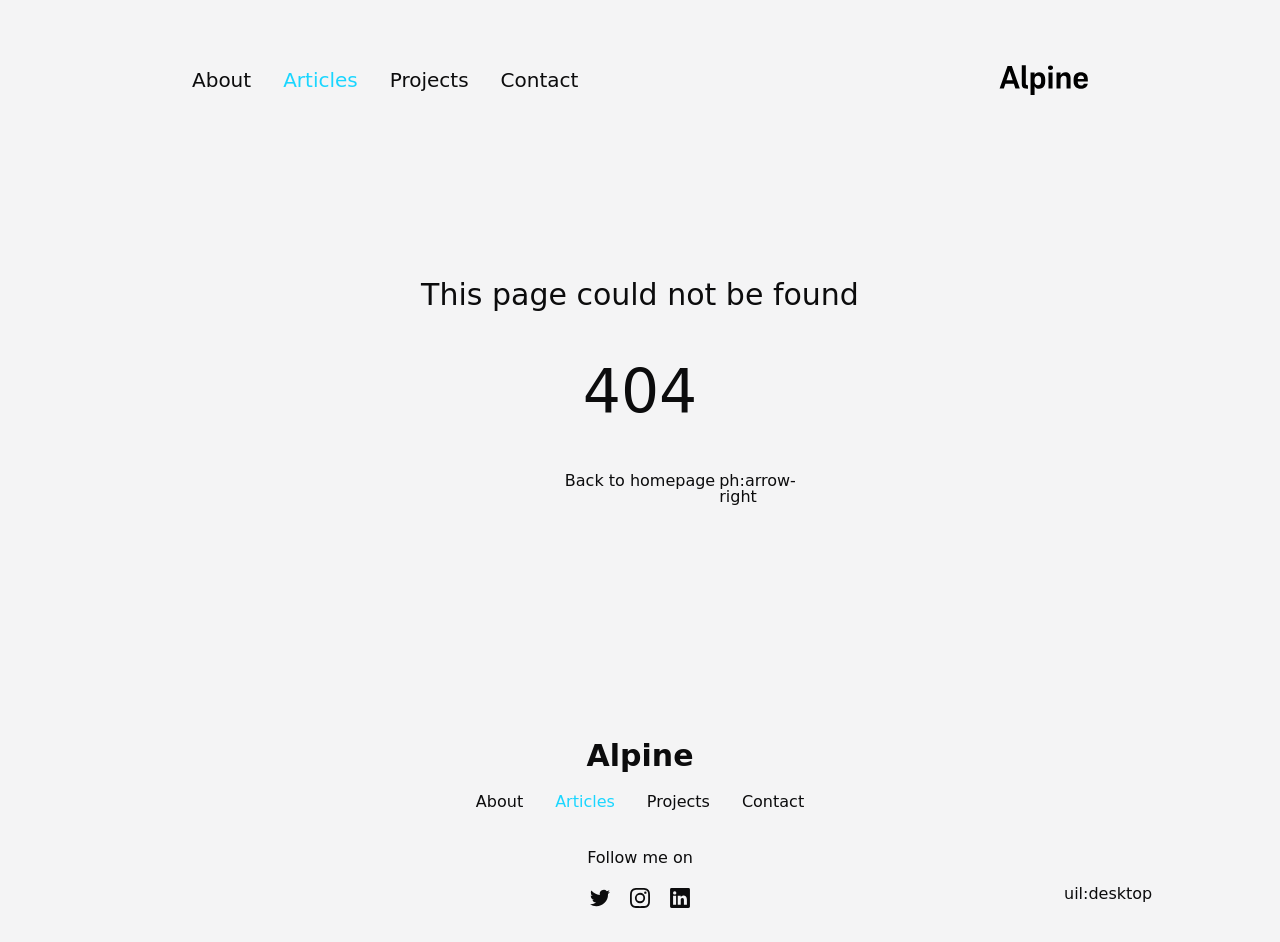
==== commit 42f1add2: "Deploying to gh-pages from @ ahb360/alpine-starter@25283f18e00df502b10cb94dced0adb89a5cd1d0 🚀" ====
--- a/articles/index.html
+++ b/articles/index.html
@@ -10,7 +10,7 @@
 <meta property="og:image:width" content="400">
 <meta property="og:image:height" content="300">
 <meta property="og:image:alt" content="An image showcasing my project.">
-<meta property="og:title" content="Articles"><link rel="modulepreload" href="/articles/_payload.js"><style id="pinceau-theme">@media { :root {--pinceau-mq: initial; --alpine-readableLine: 68ch;--alpine-backdrop-backgroundColor: #f4f4f5b3;--prose-code-inline-padding: 0.25rem 0.375rem 0.25rem 0.375rem;--prose-code-inline-borderRadius: 0.375rem;--prose-code-block-border-style: solid;--prose-code-block-border-width: 1px;--prose-tbody-tr-borderBottom-style: dashed;--prose-tbody-tr-borderBottom-width: 1px;--prose-thead-borderBottom-style: solid;--prose-thead-borderBottom-width: 1px;--prose-thead-border-style: solid;--prose-thead-border-width: 0px;--prose-table-lineHeight: inherit;--prose-table-textAlign: left;--prose-hr-width: 1px;--prose-hr-style: solid;--prose-li-listStylePosition: outside;--prose-ol-padding: 0 0 0 21px;--prose-ol-listStyleType: decimal;--prose-ul-padding: 0 0 0 21px;--prose-ul-listStyleType: disc;--prose-blockquote-border-style: solid;--prose-blockquote-border-width: 4px;--prose-blockquote-quotes: '201C' '201D' '2018' '2019';--prose-blockquote-padding: 0 0 0 24px;--prose-a-code-color-hover: currentColor;--prose-a-code-color-static: currentColor;--prose-a-hasCode-borderBottom: none;--prose-a-border-distance: 2px;--prose-a-border-color-hover: currentColor;--prose-a-border-color-static: currentColor;--prose-a-border-style-hover: solid;--prose-a-border-style-static: dashed;--prose-a-border-width: 1px;--prose-a-color-static: inherit;--prose-a-textDecoration: none;--prose-h6-margin: 3rem 0 2rem;--prose-h5-margin: 3rem 0 2rem;--prose-h4-margin: 3rem 0 2rem;--prose-h3-margin: 3rem 0 2rem;--prose-h2-margin: 3rem 0 2rem;--prose-h1-margin: 0 0 2rem;--prose-p-fontSize: 18px;--typography-lead-loose: 2;--typography-lead-relaxed: 1.625;--typography-lead-normal: 1.5;--typography-lead-snug: 1.375;--typography-lead-tight: 1.25;--typography-lead-none: 1;--typography-fontWeight-black: 900;--typography-fontWeight-extrabold: 800;--typography-fontWeight-bold: 700;--typography-fontWeight-semibold: 600;--typography-fontWeight-medium: 500;--typography-fontWeight-normal: 400;--typography-fontWeight-light: 300;--typography-fontWeight-extralight: 200;--typography-fontWeight-thin: 100;--typography-fontSize-9xl: 128px;--typography-fontSize-8xl: 96px;--typography-fontSize-7xl: 72px;--typography-fontSize-6xl: 60px;--typography-fontSize-5xl: 48px;--typography-fontSize-4xl: 36px;--typography-fontSize-3xl: 30px;--typography-fontSize-2xl: 24px;--typography-fontSize-xl: 20px;--typography-fontSize-lg: 18px;--typography-fontSize-base: 16px;--typography-fontSize-sm: 14px;--typography-fontSize-xs: 12px;--typography-letterSpacing-wide: 0.025em;--typography-letterSpacing-tight: -0.025em;--typography-verticalMargin-base: 32px;--typography-verticalMargin-sm: 16px;--elements-border-secondary-hover: [object Object];--elements-backdrop-background: #fffc;--elements-backdrop-filter: saturate(200%) blur(20px);--elements-container-maxWidth: 64rem;--lead-loose: 2;--lead-relaxed: 1.625;--lead-normal: 1.5;--lead-snug: 1.375;--lead-tight: 1.25;--lead-none: 1;--lead-10: 2.5rem;--lead-9: 2.25rem;--lead-8: 2rem;--lead-7: 1.75rem;--lead-6: 1.5rem;--lead-5: 1.25rem;--lead-4: 1rem;--lead-3: .75rem;--lead-2: .5rem;--lead-1: .025rem;--letterSpacing-widest: 0.1em;--letterSpacing-wider: 0.05em;--letterSpacing-wide: 0.025em;--letterSpacing-normal: 0em;--letterSpacing-tight: -0.025em;--letterSpacing-tighter: -0.05em;--fontSize-9xl: 8rem;--fontSize-8xl: 6rem;--fontSize-7xl: 4.5rem;--fontSize-6xl: 3.75rem;--fontSize-5xl: 3rem;--fontSize-4xl: 2.25rem;--fontSize-3xl: 1.875rem;--fontSize-2xl: 1.5rem;--fontSize-xl: 1.25rem;--fontSize-lg: 1.125rem;--fontSize-base: 1rem;--fontSize-sm: 0.875rem;--fontSize-xs: 0.75rem;--fontWeight-black: 900;--fontWeight-extrabold: 800;--fontWeight-bold: 700;--fontWeight-semibold: 600;--fontWeight-medium: 500;--fontWeight-normal: 400;--fontWeight-light: 300;--fontWeight-extralight: 200;--fontWeight-thin: 100;--font-mono: ui-monospace, SFMono-Regular, Menlo, Monaco, Consolas, Liberation Mono, Courier New, monospace;--font-serif: ui-serif, Georgia, Cambria, Times New Roman, Times, serif;--font-sans: ui-sans-serif, system-ui, -apple-system, BlinkMacSystemFont, Segoe UI, Roboto, Helvetica Neue, Arial, Noto Sans, sans-serif, Apple Color Emoji, Segoe UI Emoji, Segoe UI Symbol, Noto Color Emoji;--opacity-total: 1;--opacity-high: 0.8;--opacity-medium: 0.5;--opacity-soft: 0.3;--opacity-light: 0.15;--opacity-bright: 0.1;--opacity-noOpacity: 0;--borderWidth-lg: 3px;--borderWidth-md: 2px;--borderWidth-sm: 1px;--borderWidth-noBorder: 0;--space-rem-875: 0.875rem;--space-rem-625: 0.625rem;--space-rem-375: 0.375rem;--space-rem-125: 0.125rem;--space-px: 1px;--space-128: 32rem;--space-96: 24rem;--space-80: 20rem;--space-72: 18rem;--space-64: 16rem;--space-60: 15rem;--space-56: 14rem;--space-52: 13rem;--space-48: 12rem;--space-44: 11rem;--space-40: 10rem;--space-36: 9rem;--space-32: 8rem;--space-28: 7rem;--space-24: 6rem;--space-20: 5rem;--space-16: 4rem;--space-14: 3.5rem;--space-12: 3rem;--space-11: 2.75rem;--space-10: 2.5rem;--space-9: 2.25rem;--space-8: 2rem;--space-7: 1.75rem;--space-6: 1.5rem;--space-5: 1.25rem;--space-4: 1rem;--space-3: 0.75rem;--space-2: 0.5rem;--space-1: 0.25rem;--space-0: 0px;--size-full: 100%;--size-7xl: 80rem;--size-6xl: 72rem;--size-5xl: 64rem;--size-4xl: 56rem;--size-3xl: 48rem;--size-2xl: 42rem;--size-xl: 36rem;--size-lg: 32rem;--size-md: 28rem;--size-sm: 24rem;--size-xs: 20rem;--size-200: 200px;--size-104: 104px;--size-80: 80px;--size-64: 64px;--size-56: 56px;--size-48: 48px;--size-40: 40px;--size-32: 32px;--size-24: 24px;--size-20: 20px;--size-16: 16px;--size-12: 12px;--size-8: 8px;--size-6: 6px;--size-4: 4px;--size-2: 2px;--size-0: 0px;--radii-full: 9999px;--radii-3xl: 1.75rem;--radii-2xl: 1.5rem;--radii-xl: 1rem;--radii-lg: 0.75rem;--radii-md: 0.5rem;--radii-sm: 0.375rem;--radii-xs: 0.25rem;--radii-2xs: 0.125rem;--radii-none: 0px;--shadow-none: 0px 0px 0px 0px transparent;--shadow-lg: 0px 10px 15px -3px #000000, 0px 4px 6px -4px #000000;--shadow-md: 0px 4px 6px -1px #000000, 0px 2px 4px -2px #000000;--shadow-sm: 0px 1px 3px 0px #000000, 0px 1px 2px -1px #000000;--shadow-xs: 0px 1px 2px 0px #000000;--height-screen: 100vh;--width-screen: 100vw;--color-primary-900: #002e38;--color-primary-800: #005c70;--color-primary-700: #008aa9;--color-primary-600: #00b9e1;--color-primary-500: #1ad6ff;--color-primary-400: #40ddff;--color-primary-300: #66e4ff;--color-primary-200: #8deaff;--color-primary-100: #b3f1ff;--color-primary-50: #d9f8ff;--color-ruby-900: #380011;--color-ruby-800: #700021;--color-ruby-700: #a90032;--color-ruby-600: #e10043;--color-ruby-500: #ff1a5e;--color-ruby-400: #ff4079;--color-ruby-300: #ff6694;--color-ruby-200: #ff8dae;--color-ruby-100: #ffb3c9;--color-ruby-50: #ffd9e4;--color-pink-900: #380025;--color-pink-800: #70004b;--color-pink-700: #a90070;--color-pink-600: #e10095;--color-pink-500: #ff1ab2;--color-pink-400: #ff40bf;--color-pink-300: #ff66cc;--color-pink-200: #ff8dd8;--color-pink-100: #ffb3e5;--color-pink-50: #ffd9f2;--color-purple-900: #190038;--color-purple-800: #330070;--color-purple-700: #4c00a9;--color-purple-600: #6500e1;--color-purple-500: #811aff;--color-purple-400: #9640ff;--color-purple-300: #ab66ff;--color-purple-200: #c08dff;--color-purple-100: #d5b3ff;--color-purple-50: #ead9ff;--color-royalblue-900: #0b0531;--color-royalblue-800: #160a62;--color-royalblue-700: #211093;--color-royalblue-600: #2c15c4;--color-royalblue-500: #4127e8;--color-royalblue-400: #614bec;--color-royalblue-300: #806ff0;--color-royalblue-200: #a093f3;--color-royalblue-100: #c0b7f7;--color-royalblue-50: #dfdbfb;--color-indigoblue-900: #001238;--color-indigoblue-800: #002370;--color-indigoblue-700: #0035a9;--color-indigoblue-600: #0047e1;--color-indigoblue-500: #1a62ff;--color-indigoblue-400: #407cff;--color-indigoblue-300: #6696ff;--color-indigoblue-200: #8db0ff;--color-indigoblue-100: #b3cbff;--color-indigoblue-50: #d9e5ff;--color-blue-900: #002438;--color-blue-800: #004870;--color-blue-700: #006ca9;--color-blue-600: #0090e1;--color-blue-500: #1aadff;--color-blue-400: #40bbff;--color-blue-300: #66c8ff;--color-blue-200: #8dd6ff;--color-blue-100: #b3e4ff;--color-blue-50: #d9f1ff;--color-lightblue-900: #002e38;--color-lightblue-800: #005c70;--color-lightblue-700: #008aa9;--color-lightblue-600: #00b9e1;--color-lightblue-500: #1ad6ff;--color-lightblue-400: #40ddff;--color-lightblue-300: #66e4ff;--color-lightblue-200: #8deaff;--color-lightblue-100: #b3f1ff;--color-lightblue-50: #d9f8ff;--color-teal-900: #062a28;--color-teal-800: #0b544f;--color-teal-700: #117d77;--color-teal-600: #16a79e;--color-teal-500: #1cd1c6;--color-teal-400: #36e4da;--color-teal-300: #5fe9e1;--color-teal-200: #87efe9;--color-teal-100: #aff4f0;--color-teal-50: #d7faf8;--color-pear-900: #2a2b09;--color-pear-800: #545512;--color-pear-700: #7e801b;--color-pear-600: #a8aa24;--color-pear-500: #d0d32f;--color-pear-400: #d8da52;--color-pear-300: #e0e274;--color-pear-200: #e8e997;--color-pear-100: #eff0ba;--color-pear-50: #f7f8dc;--color-red-900: #380300;--color-red-800: #700700;--color-red-700: #a90a00;--color-red-600: #e10e00;--color-red-500: #ff281a;--color-red-400: #ff4c40;--color-red-300: #ff7066;--color-red-200: #ff948d;--color-red-100: #ffb7b3;--color-red-50: #ffdbd9;--color-orange-900: #381800;--color-orange-800: #702f00;--color-orange-700: #a94700;--color-orange-600: #e15e00;--color-orange-500: #ff7a1a;--color-orange-400: #ff9040;--color-orange-300: #ffa666;--color-orange-200: #ffbd8d;--color-orange-100: #ffd3b3;--color-orange-50: #ffe9d9;--color-yellow-900: #362b03;--color-yellow-800: #6d5605;--color-yellow-700: #a38108;--color-yellow-600: #daac0a;--color-yellow-500: #f5c828;--color-yellow-400: #f7d14c;--color-yellow-300: #f8da70;--color-yellow-200: #fae393;--color-yellow-100: #fcedb7;--color-yellow-50: #fdf6db;--color-green-900: #003f25;--color-green-800: #005e38;--color-green-700: #007e4a;--color-green-600: #009d5d;--color-green-500: #00bd6f;--color-green-400: #00dc82;--color-green-300: #30ffaa;--color-green-200: #83ffcc;--color-green-100: #acffdd;--color-green-50: #d6ffee;--color-gray-900: #18181B;--color-gray-800: #27272A;--color-gray-700: #3f3f46;--color-gray-600: #52525B;--color-gray-500: #71717A;--color-gray-400: #a1a1aa;--color-gray-300: #D4d4d8;--color-gray-200: #e4e4e7;--color-gray-100: #f4f4f5;--color-gray-50: #fafafa;--color-black: #0c0c0d;--color-white: #FFFFFF;--media-portrait: only screen and (orientation: portrait);--media-landscape: only screen and (orientation: landscape);--media-rm: (prefers-reduced-motion: reduce);--media-2xl: (min-width: 1536px);--media-xl: (min-width: 1280px);--media-lg: (min-width: 1024px);--media-md: (min-width: 768px);--media-sm: (min-width: 640px);--media-xs: (min-width: 475px);--prose-code-inline-fontWeight: var(--typography-fontWeight-normal);--prose-code-inline-fontSize: var(--typography-fontSize-sm);--prose-code-block-pre-padding: var(--typography-verticalMargin-sm);--prose-code-block-margin: var(--typography-verticalMargin-base) 0;--prose-code-block-fontSize: var(--typography-fontSize-sm);--prose-tbody-code-inline-fontSize: var(--typography-fontSize-sm);--prose-tbody-td-padding: var(--typography-verticalMargin-sm);--prose-th-fontWeight: var(--typography-fontWeight-semibold);--prose-th-padding: 0 var(--typography-verticalMargin-sm) var(--typography-verticalMargin-sm) var(--typography-verticalMargin-sm);--prose-table-fontSize: var(--typography-fontSize-sm);--prose-table-margin: var(--typography-verticalMargin-base) 0;--prose-hr-margin: var(--typography-verticalMargin-base) 0;--prose-li-margin: var(--typography-verticalMargin-sm) 0;--prose-ol-margin: var(--typography-verticalMargin-base) 0;--prose-ul-margin: var(--typography-verticalMargin-base) 0;--prose-blockquote-margin: var(--typography-verticalMargin-base) 0;--prose-a-code-border-style: var(--prose-a-border-style-static);--prose-a-code-border-width: var(--prose-a-border-width);--prose-a-fontWeight: var(--typography-fontWeight-medium);--prose-img-margin: var(--typography-verticalMargin-base) 0;--prose-strong-fontWeight: var(--typography-fontWeight-semibold);--prose-h6-iconSize: var(--typography-fontSize-base);--prose-h6-fontWeight: var(--typography-fontWeight-semibold);--prose-h6-lineHeight: var(--typography-lead-normal);--prose-h6-fontSize: var(--typography-fontSize-lg);--prose-h5-iconSize: var(--typography-fontSize-lg);--prose-h5-fontWeight: var(--typography-fontWeight-semibold);--prose-h5-lineHeight: var(--typography-lead-snug);--prose-h5-fontSize: var(--typography-fontSize-xl);--prose-h4-iconSize: var(--typography-fontSize-lg);--prose-h4-letterSpacing: var(--typography-letterSpacing-tight);--prose-h4-fontWeight: var(--typography-fontWeight-semibold);--prose-h4-lineHeight: var(--typography-lead-snug);--prose-h4-fontSize: var(--typography-fontSize-2xl);--prose-h3-iconSize: var(--typography-fontSize-xl);--prose-h3-letterSpacing: var(--typography-letterSpacing-tight);--prose-h3-fontWeight: var(--typography-fontWeight-semibold);--prose-h3-lineHeight: var(--typography-lead-snug);--prose-h3-fontSize: var(--typography-fontSize-3xl);--prose-h2-iconSize: var(--typography-fontSize-2xl);--prose-h2-letterSpacing: var(--typography-letterSpacing-tight);--prose-h2-fontWeight: var(--typography-fontWeight-semibold);--prose-h2-lineHeight: var(--typography-lead-tight);--prose-h2-fontSize: var(--typography-fontSize-4xl);--prose-h1-iconSize: var(--typography-fontSize-3xl);--prose-h1-letterSpacing: var(--typography-letterSpacing-tight);--prose-h1-fontWeight: var(--typography-fontWeight-bold);--prose-h1-lineHeight: var(--typography-lead-tight);--prose-h1-fontSize: var(--typography-fontSize-5xl);--prose-p-br-margin: var(--typography-verticalMargin-base) 0 0 0;--prose-p-margin: var(--typography-verticalMargin-base) 0;--prose-p-lineHeight: var(--typography-lead-normal);--typography-color-primary-900: var(--color-primary-900);--typography-color-primary-800: var(--color-primary-800);--typography-color-primary-700: var(--color-primary-700);--typography-color-primary-600: var(--color-primary-600);--typography-color-primary-500: var(--color-primary-500);--typography-color-primary-400: var(--color-primary-400);--typography-color-primary-300: var(--color-primary-300);--typography-color-primary-200: var(--color-primary-200);--typography-color-primary-100: var(--color-primary-100);--typography-color-primary-50: var(--color-primary-50);--typography-font-code: var(--font-mono);--typography-font-body: var(--font-sans);--typography-font-display: var(--font-sans);--elements-state-danger-borderColor-secondary: var(--color-red-200);--elements-state-danger-borderColor-primary: var(--color-red-100);--elements-state-danger-backgroundColor-secondary: var(--color-red-100);--elements-state-danger-backgroundColor-primary: var(--color-red-50);--elements-state-danger-color-secondary: var(--color-red-600);--elements-state-danger-color-primary: var(--color-red-500);--elements-state-warning-borderColor-secondary: var(--color-yellow-200);--elements-state-warning-borderColor-primary: var(--color-yellow-100);--elements-state-warning-backgroundColor-secondary: var(--color-yellow-100);--elements-state-warning-backgroundColor-primary: var(--color-yellow-50);--elements-state-warning-color-secondary: var(--color-yellow-700);--elements-state-warning-color-primary: var(--color-yellow-600);--elements-state-success-borderColor-secondary: var(--color-green-200);--elements-state-success-borderColor-primary: var(--color-green-100);--elements-state-success-backgroundColor-secondary: var(--color-green-100);--elements-state-success-backgroundColor-primary: var(--color-green-50);--elements-state-success-color-secondary: var(--color-green-600);--elements-state-success-color-primary: var(--color-green-500);--elements-state-info-borderColor-secondary: var(--color-blue-200);--elements-state-info-borderColor-primary: var(--color-blue-100);--elements-state-info-backgroundColor-secondary: var(--color-blue-100);--elements-state-info-backgroundColor-primary: var(--color-blue-50);--elements-state-info-color-secondary: var(--color-blue-600);--elements-state-info-color-primary: var(--color-blue-500);--elements-state-primary-borderColor-secondary: var(--color-primary-200);--elements-state-primary-borderColor-primary: var(--color-primary-100);--elements-state-primary-backgroundColor-secondary: var(--color-primary-100);--elements-state-primary-backgroundColor-primary: var(--color-primary-50);--elements-state-primary-color-secondary: var(--color-primary-700);--elements-state-primary-color-primary: var(--color-primary-600);--elements-surface-background-base: var(--color-gray-100);--elements-border-secondary-static: var(--color-gray-200);--elements-border-primary-hover: var(--color-gray-200);--elements-border-primary-static: var(--color-gray-100);--elements-container-padding-md: var(--space-16);--elements-container-padding-sm: var(--space-12);--elements-container-padding-xs: var(--space-8);--elements-container-padding-mobile: var(--space-6);--elements-text-secondary-color-hover: var(--color-gray-700);--elements-text-secondary-color-static: var(--color-gray-500);--elements-text-primary-color-static: var(--color-gray-900);--text-6xl-lineHeight: var(--lead-none);--text-6xl-fontSize: var(--fontSize-6xl);--text-5xl-lineHeight: var(--lead-none);--text-5xl-fontSize: var(--fontSize-5xl);--text-4xl-lineHeight: var(--lead-10);--text-4xl-fontSize: var(--fontSize-4xl);--text-3xl-lineHeight: var(--lead-9);--text-3xl-fontSize: var(--fontSize-3xl);--text-2xl-lineHeight: var(--lead-8);--text-2xl-fontSize: var(--fontSize-2xl);--text-xl-lineHeight: var(--lead-7);--text-xl-fontSize: var(--fontSize-xl);--text-lg-lineHeight: var(--lead-7);--text-lg-fontSize: var(--fontSize-lg);--text-base-lineHeight: var(--lead-6);--text-base-fontSize: var(--fontSize-base);--text-sm-lineHeight: var(--lead-5);--text-sm-fontSize: var(--fontSize-sm);--text-xs-lineHeight: var(--lead-4);--text-xs-fontSize: var(--fontSize-xs);--shadow-2xl: 0px 25px 50px -12px var(--color-gray-900);--shadow-xl: 0px 20px 25px -5px var(--color-gray-400), 0px 8px 10px -6px #000000;--color-secondary-900: var(--color-gray-900);--color-secondary-800: var(--color-gray-800);--color-secondary-700: var(--color-gray-700);--color-secondary-600: var(--color-gray-600);--color-secondary-500: var(--color-gray-500);--color-secondary-400: var(--color-gray-400);--color-secondary-300: var(--color-gray-300);--color-secondary-200: var(--color-gray-200);--color-secondary-100: var(--color-gray-100);--color-secondary-50: var(--color-gray-50);--prose-a-code-background-hover: var(--typography-color-primary-50);--prose-a-code-border-color-hover: var(--typography-color-primary-500);--prose-a-color-hover: var(--typography-color-primary-500);--typography-color-secondary-900: var(--color-secondary-900);--typography-color-secondary-800: var(--color-secondary-800);--typography-color-secondary-700: var(--color-secondary-700);--typography-color-secondary-600: var(--color-secondary-600);--typography-color-secondary-500: var(--color-secondary-500);--typography-color-secondary-400: var(--color-secondary-400);--typography-color-secondary-300: var(--color-secondary-300);--typography-color-secondary-200: var(--color-secondary-200);--typography-color-secondary-100: var(--color-secondary-100);--typography-color-secondary-50: var(--color-secondary-50);--prose-code-inline-backgroundColor: var(--typography-color-secondary-100);--prose-code-inline-color: var(--typography-color-secondary-700);--prose-code-block-backgroundColor: var(--typography-color-secondary-100);--prose-code-block-color: var(--typography-color-secondary-700);--prose-code-block-border-color: var(--typography-color-secondary-200);--prose-tbody-tr-borderBottom-color: var(--typography-color-secondary-300);--prose-th-color: var(--typography-color-secondary-600);--prose-thead-borderBottom-color: var(--typography-color-secondary-300);--prose-thead-border-color: var(--typography-color-secondary-300);--prose-hr-color: var(--typography-color-secondary-200);--prose-ol-li-markerColor: var(--typography-color-secondary-500);--prose-ul-li-markerColor: var(--typography-color-secondary-400);--prose-blockquote-border-color: var(--typography-color-secondary-200);--prose-blockquote-color: var(--typography-color-secondary-500);--prose-a-code-border-color-static: var(--typography-color-secondary-400); } }@media { :root.dark {--pinceau-mq: dark; --alpine-backdrop-backgroundColor: #18181bb3;--prose-a-code-color-hover: currentColor;--prose-a-code-color-static: currentColor;--prose-a-border-color-hover: currentColor;--prose-a-border-color-static: currentColor;--prose-a-color-static: inherit;--elements-backdrop-background: #0c0d0ccc;--elements-state-danger-borderColor-secondary: var(--color-red-700);--elements-state-danger-borderColor-primary: var(--color-red-800);--elements-state-danger-backgroundColor-secondary: var(--color-red-800);--elements-state-danger-backgroundColor-primary: var(--color-red-900);--elements-state-danger-color-secondary: var(--color-red-200);--elements-state-danger-color-primary: var(--color-red-300);--elements-state-warning-borderColor-secondary: var(--color-yellow-700);--elements-state-warning-borderColor-primary: var(--color-yellow-800);--elements-state-warning-backgroundColor-secondary: var(--color-yellow-800);--elements-state-warning-backgroundColor-primary: var(--color-yellow-900);--elements-state-warning-color-secondary: var(--color-yellow-200);--elements-state-warning-color-primary: var(--color-yellow-400);--elements-state-success-borderColor-secondary: var(--color-green-700);--elements-state-success-borderColor-primary: var(--color-green-800);--elements-state-success-backgroundColor-secondary: var(--color-green-800);--elements-state-success-backgroundColor-primary: var(--color-green-900);--elements-state-success-color-secondary: var(--color-green-200);--elements-state-success-color-primary: var(--color-green-400);--elements-state-info-borderColor-secondary: var(--color-blue-700);--elements-state-info-borderColor-primary: var(--color-blue-800);--elements-state-info-backgroundColor-secondary: var(--color-blue-800);--elements-state-info-backgroundColor-primary: var(--color-blue-900);--elements-state-info-color-secondary: var(--color-blue-200);--elements-state-info-color-primary: var(--color-blue-400);--elements-state-primary-borderColor-secondary: var(--color-primary-700);--elements-state-primary-borderColor-primary: var(--color-primary-800);--elements-state-primary-backgroundColor-secondary: var(--color-primary-800);--elements-state-primary-backgroundColor-primary: var(--color-primary-900);--elements-state-primary-color-secondary: var(--color-primary-200);--elements-state-primary-color-primary: var(--color-primary-400);--elements-surface-background-base: var(--color-gray-900);--elements-border-secondary-static: var(--color-gray-800);--elements-border-primary-hover: var(--color-gray-800);--elements-border-primary-static: var(--color-gray-900);--elements-text-secondary-color-hover: var(--color-gray-200);--elements-text-secondary-color-static: var(--color-gray-400);--elements-text-primary-color-static: var(--color-gray-50);--prose-a-code-background-hover: var(--typography-color-primary-900);--prose-a-code-border-color-hover: var(--typography-color-primary-600);--prose-a-color-hover: var(--typography-color-primary-400);--prose-code-inline-backgroundColor: var(--typography-color-secondary-900);--prose-code-inline-color: var(--typography-color-secondary-200);--prose-code-block-backgroundColor: var(--typography-color-secondary-900);--prose-code-block-color: var(--typography-color-secondary-200);--prose-code-block-border-color: var(--typography-color-secondary-800);--prose-tbody-tr-borderBottom-color: var(--typography-color-secondary-700);--prose-th-color: var(--typography-color-secondary-400);--prose-thead-borderBottom-color: var(--typography-color-secondary-600);--prose-thead-border-color: var(--typography-color-secondary-600);--prose-hr-color: var(--typography-color-secondary-800);--prose-ol-li-markerColor: var(--typography-color-secondary-500);--prose-ul-li-markerColor: var(--typography-color-secondary-500);--prose-blockquote-border-color: var(--typography-color-secondary-700);--prose-blockquote-color: var(--typography-color-secondary-400);--prose-a-code-border-color-static: var(--typography-color-secondary-600); } }</style><style id="pinceau-runtime-hydratable">@media{.phy[--]{--puid:G9UEce-v;}.pv-wAAu0s{max-width:var(--elements-container-maxWidth);padding-left:var(--elements-container-padding-mobile);padding-right:var(--elements-container-padding-mobile);}@media (min-width: 475px){.pv-wAAu0s{padding-left:var(--elements-container-padding-xs);padding-right:var(--elements-container-padding-xs);}}@media (min-width: 640px){.pv-wAAu0s{padding-left:var(--elements-container-padding-sm);padding-right:var(--elements-container-padding-sm);}}@media (min-width: 768px){.pv-wAAu0s{padding-left:var(--elements-container-padding-md);padding-right:var(--elements-container-padding-md);}}} </style><link rel="modulepreload" as="script" crossorigin href="/_nuxt/entry.fba31984.js"><link rel="preload" as="style" href="/_nuxt/entry.eb3cf044.css"><link rel="modulepreload" as="script" crossorigin href="/_nuxt/NuxtImg.79454510.js"><link rel="modulepreload" as="script" crossorigin href="/_nuxt/document-driven.88a97216.js"><link rel="preload" as="style" href="/_nuxt/DocumentDrivenNotFound.f5c4c890.css"><link rel="modulepreload" as="script" crossorigin href="/_nuxt/DocumentDrivenEmpty.52b085c3.js"><link rel="modulepreload" as="script" crossorigin href="/_nuxt/ContentRenderer.1e5749e4.js"><link rel="modulepreload" as="script" crossorigin href="/_nuxt/ContentRendererMarkdown.36f417b5.js"><link rel="modulepreload" as="script" crossorigin href="/_nuxt/DocumentDrivenNotFound.af7c489a.js"><link rel="modulepreload" as="script" crossorigin href="/_nuxt/page.b928da73.js"><link rel="modulepreload" as="script" crossorigin href="/_nuxt/ArticlesList.d1ce97d3.js"><link rel="modulepreload" as="script" crossorigin href="/_nuxt/ArticlesListItem.b55f9a9f.js"><link rel="modulepreload" as="script" crossorigin href="/_nuxt/date.824a539b.js"><link rel="modulepreload" as="script" crossorigin href="/_nuxt/ProseA.50412c57.js"><link rel="modulepreload" as="script" crossorigin href="/_nuxt/ProseCodeInline.c252fe1b.js"><link rel="modulepreload" as="script" crossorigin href="/_nuxt/asyncData.585bc5de.js"><link rel="prefetch" as="script" crossorigin href="/_nuxt/article.9d8f8982.js"><link rel="prefetch" as="script" crossorigin href="/_nuxt/default.a2d36a8d.js"><link rel="prefetch" as="script" crossorigin href="/_nuxt/client-db.e24036a9.js"><link rel="prefetch" as="script" crossorigin href="/_nuxt/debug.0ca0e35c.js"><link rel="prefetch" as="style" href="/_nuxt/ContentPreviewMode.55bdc32c.css"><link rel="prefetch" as="script" crossorigin href="/_nuxt/useStudio.ad8e7a48.js"><link rel="prefetch" as="script" crossorigin href="/_nuxt/error-component.32cf2782.js"><link rel="stylesheet" href="/_nuxt/entry.eb3cf044.css"><link rel="stylesheet" href="/_nuxt/DocumentDrivenNotFound.f5c4c890.css"><style>html{font-family:var(--font-sans)}</style><style>.app-layout[data-v-73433fd8]{min-width:var(--size-xs)}</style><style>.container[data-v-6d327d86]{-webkit-margin-start:auto;-webkit-margin-end:auto;margin-inline-end:auto;margin-inline-start:auto;width:100%}</style><style>.nuxt-progress{background:repeating-linear-gradient(90deg,#00dc82 0,#34cdfe 50%,#0047e1);left:0;opacity:1;position:fixed;right:0;top:0;transition:width .1s,height .4s,opacity .4s;width:0;z-index:999999}</style><style>header[data-v-72c75a5c]{--header-padding:var(--space-16);--logo-height:var(--space-8);align-items:center;display:grid;gap:var(--space-4);grid-template-columns:repeat(12,minmax(0,1fr));padding-bottom:var(--header-padding);padding-top:var(--header-padding);position:relative}header .menu[data-v-72c75a5c]{display:flex;position:absolute}header .menu[data-v-72c75a5c] :hover{color:var(--color-primary-500)}.left[data-v-72c75a5c] :is(header .menu):is(header .menu){right:0}@media (min-width:640px){header .menu[data-v-72c75a5c]{display:none}}header .overlay[data-v-72c75a5c]{-webkit-backdrop-filter:blur(20px);backdrop-filter:blur(20px);background-color:var(--alpine-backdrop-backgroundColor);border:1px solid var(--color-gray-200);border-radius:var(--radii-md);font-size:var(--text-lg-fontSize);font-weight:var(--fontWeight-medium);line-height:var(--text-lg-lineHeight);padding:var(--space-6);padding-right:var(--space-24);perspective:2000px;position:absolute;top:calc(var(--header-padding) + var(--logo-height) + var(--space-2));transform-origin:top;transition:all .25s;will-change:opacity,transform}header .overlay[data-v-72c75a5c]:not(.show){opacity:0;transform:translateY(-10px) rotateY(-8deg) rotateX(-20deg)}.left[data-v-72c75a5c] :is(header .overlay:not(.show)):is(header .overlay:not(.show)){transform:translateY(-10px) rotateY(8deg) rotateX(-20deg)}header .overlay[data-v-72c75a5c]:not(.show){pointer-events:none}.left[data-v-72c75a5c] :is(header .overlay):is(header .overlay){padding:var(--space-6);padding-left:var(--space-16);right:0;text-align:right}@media (min-width:640px){header .overlay[data-v-72c75a5c]{display:none}}:root.dark header .overlay[data-v-72c75a5c]{border-color:var(--color-gray-800)}header .logo[data-v-72c75a5c]{display:flex;grid-column:span 12/span 12;height:var(--logo-height)}header .logo a[data-v-72c75a5c]{display:flex}.center[data-v-72c75a5c] :is(header .logo):is(header .logo){grid-column:span 12/span 12;justify-content:center}.right[data-v-72c75a5c] :is(header .logo):is(header .logo){justify-content:flex-end}@media (min-width:640px){header .logo[data-v-72c75a5c]{grid-column:span 4/span 4;grid-column-start:auto}.right[data-v-72c75a5c] :is(header .logo):is(header .logo){order:2}}header .logo .fallback[data-v-72c75a5c]{font-size:var(--text-2xl-fontSize);font-weight:var(--fontWeight-semibold);line-height:var(--text-2xl-lineHeight)}header .main-nav[data-v-72c75a5c]{display:none}@media (min-width:640px){header .main-nav[data-v-72c75a5c]{display:flex;font-size:var(--text-xl-fontSize);font-weight:var(--fontWeight-medium);grid-column:span 8/span 8;line-height:var(--text-xl-lineHeight)}.center[data-v-72c75a5c] :is(header .main-nav):is(header .main-nav){grid-column:span 12/span 12;justify-content:center}.right[data-v-72c75a5c] :is(header .main-nav):is(header .main-nav){justify-content:flex-start}.left[data-v-72c75a5c] :is(header .main-nav):is(header .main-nav){justify-content:flex-end}}</style><style>nav ul[data-v-4533886f]{display:flex;flex-direction:column;gap:var(--space-4);justify-content:center;width:100%}@media (min-width:640px){nav ul[data-v-4533886f]{flex-direction:row;gap:var(--space-8)}}nav ul a[data-v-4533886f]{position:relative}nav ul a.router-link-active[data-v-4533886f]{color:var(--color-primary-500)}nav ul a .underline-fx[data-v-4533886f]{background-color:currentColor;bottom:-4px;height:1px;position:absolute;transition:width .2s ease-in-out;width:0}a[data-v-4533886f]:hover :is(nav ul a .underline-fx):is(nav ul a .underline-fx){width:100%}</style><style>footer[data-v-6e4cbd8a]{align-items:center;display:flex;flex-direction:column;margin-top:var(--space-24);padding-bottom:var(--space-8);padding-top:var(--space-8)}footer.left[data-v-6e4cbd8a]{align-items:flex-start}footer.right[data-v-6e4cbd8a]{align-items:flex-end}@media (min-width:768px){footer[data-v-6e4cbd8a]{min-height:var(--space-36)}}footer .credits[data-v-6e4cbd8a]{font-size:var(--text-3xl-fontSize);font-weight:var(--fontWeight-bold);line-height:var(--text-3xl-lineHeight);margin-bottom:var(--space-4)}footer .navigation[data-v-6e4cbd8a]{display:none}@media (min-width:640px){footer .navigation[data-v-6e4cbd8a]{display:flex;font-size:var(--text-base-fontSize);font-weight:var(--fontWeight-medium);line-height:var(--text-base-lineHeight);margin-bottom:var(--space-8)}}footer .message[data-v-6e4cbd8a]{margin-bottom:var(--space-4);text-align:center}footer .icons[data-v-6e4cbd8a]{display:grid;gap:var(--space-4);grid-template-columns:repeat(12,minmax(0,1fr));width:100%}.left[data-v-6e4cbd8a] :is(footer .icons):is(footer .icons){align-items:center;display:flex;justify-content:space-between}.right[data-v-6e4cbd8a] :is(footer .icons):is(footer .icons){align-items:center;display:flex;flex-direction:row-reverse;justify-content:space-between}footer .icons .social[data-v-6e4cbd8a]{display:flex;gap:var(--space-4);grid-column:span 12/span 12;justify-content:center}@media (min-width:475px){footer .icons .social[data-v-6e4cbd8a]{grid-column:span 4/span 4;grid-column-start:5}}footer .icons .color-mode-switch[data-v-6e4cbd8a]{display:flex;grid-column:span 12/span 12;justify-content:center}@media (min-width:475px){footer .icons .color-mode-switch[data-v-6e4cbd8a]{grid-column:span 2/span 2;grid-column-start:11;justify-content:flex-end}}</style><style>a[data-v-a37dfbed]{--social-icon-size:24px;display:flex;height:24px;height:var(--social-icon-size);width:24px;width:var(--social-icon-size)}a[data-v-a37dfbed] :hover{color:var(--color-primary-500)}a svg[data-v-a37dfbed]{height:100%;width:100%}</style><style>.icon[data-v-121c6e7d]{display:inline-block;vertical-align:middle}</style><style>button[data-v-655a90d7]{--color-mode-switcher-size:24px;display:flex;height:24px;height:var(--color-mode-switcher-size);width:24px;width:var(--color-mode-switcher-size)}button[data-v-655a90d7] :hover{color:var(--color-primary-500)}button svg[data-v-655a90d7]{height:100%;width:100%}</style><style>@media (min-width:640px){.articles-list[data-v-d211d7e3]{padding-left:var(--space-12);padding-right:var(--space-12)}}@media (min-width:768px){.articles-list[data-v-d211d7e3]{padding-left:0;padding-right:0}}.articles-list .featured[data-v-d211d7e3]{margin-bottom:var(--space-12);margin-top:var(--space-12)}@media (min-width:768px){.articles-list .featured[data-v-d211d7e3]{margin-bottom:var(--space-8);margin-top:var(--space-8)}}.articles-list .layout[data-v-d211d7e3]{display:grid;gap:var(--space-12);grid-template-columns:repeat(1,minmax(0,1fr))}@media (min-width:768px){.articles-list .layout[data-v-d211d7e3]{gap:var(--space-8);grid-template-columns:repeat(2,minmax(0,1fr))}}@media (min-width:1024px){.articles-list .layout[data-v-d211d7e3]{grid-template-columns:repeat(3,minmax(0,1fr))}}.tour[data-v-d211d7e3]{align-items:center;display:flex;flex-direction:column;justify-content:center;min-height:30vh}</style><style>article[data-v-4cac9aab]{display:flex;flex-direction:column;gap:var(--space-4)}@media (min-width:768px){article.featured[data-v-4cac9aab]{flex-direction:row;gap:var(--space-8)}}article img[data-v-4cac9aab]{aspect-ratio:16/9;border-radius:var(--radii-md);-o-object-fit:cover;object-fit:cover;width:100%}article .image[data-v-4cac9aab]{flex:1}article .content[data-v-4cac9aab]{display:flex;flex:1;flex-direction:column}article .content .headline[data-v-4cac9aab]{-webkit-box-orient:vertical;-webkit-line-clamp:2;display:-webkit-box;font-size:var(--text-2xl-fontSize);font-weight:var(--fontWeight-semibold);line-height:var(--text-2xl-lineHeight);margin-bottom:var(--space-2);overflow:hidden}.featured[data-v-4cac9aab] :is(article .content .headline):is(article .content .headline){-webkit-box-orient:vertical;-webkit-line-clamp:3;display:-webkit-box;font-size:var(--text-4xl-fontSize);line-height:var(--text-4xl-lineHeight);overflow:hidden}article .content .description[data-v-4cac9aab]{-webkit-box-orient:vertical;-webkit-line-clamp:2;display:-webkit-box;margin-bottom:var(--space-4);overflow:hidden}.featured[data-v-4cac9aab] :is(article .content .description):is(article .content .description){-webkit-box-orient:vertical;-webkit-line-clamp:4;display:-webkit-box;overflow:hidden}article .content time[data-v-4cac9aab]{font-size:var(--text-sm-fontSize);line-height:var(--text-sm-lineHeight)}:root.dark article .content time[data-v-4cac9aab],article .content time[data-v-4cac9aab]{color:var(--color-gray-500)}</style><script>"use strict";const w=window,de=document.documentElement,knownColorSchemes=["dark","light"],preference=window.localStorage.getItem("nuxt-color-mode")||"system";let value=preference==="system"?getColorScheme():preference;const forcedColorMode=de.getAttribute("data-color-mode-forced");forcedColorMode&&(value=forcedColorMode),addColorScheme(value),w["__NUXT_COLOR_MODE__"]={preference,value,getColorScheme,addColorScheme,removeColorScheme};function addColorScheme(e){const o=""+e+"",t="";de.classList?de.classList.add(o):de.className+=" "+o,t&&de.setAttribute("data-"+t,e)}function removeColorScheme(e){const o=""+e+"",t="";de.classList?de.classList.remove(o):de.className=de.className.replace(new RegExp(o,"g"),""),t&&de.removeAttribute("data-"+t)}function prefersColorScheme(e){return w.matchMedia("(prefers-color-scheme"+e+")")}function getColorScheme(){if(w.matchMedia&&prefersColorScheme("").media!=="not all"){for(const e of knownColorSchemes)if(prefersColorScheme(":"+e).matches)return e}return"light"}
+<meta property="og:title" content="Articles"><link rel="modulepreload" href="/articles/_payload.js"><style id="pinceau-theme">@media { :root {--pinceau-mq: initial; --alpine-readableLine: 68ch;--alpine-backdrop-backgroundColor: #f4f4f5b3;--prose-code-inline-padding: 0.25rem 0.375rem 0.25rem 0.375rem;--prose-code-inline-borderRadius: 0.375rem;--prose-code-block-border-style: solid;--prose-code-block-border-width: 1px;--prose-tbody-tr-borderBottom-style: dashed;--prose-tbody-tr-borderBottom-width: 1px;--prose-thead-borderBottom-style: solid;--prose-thead-borderBottom-width: 1px;--prose-thead-border-style: solid;--prose-thead-border-width: 0px;--prose-table-lineHeight: inherit;--prose-table-textAlign: left;--prose-hr-width: 1px;--prose-hr-style: solid;--prose-li-listStylePosition: outside;--prose-ol-padding: 0 0 0 21px;--prose-ol-listStyleType: decimal;--prose-ul-padding: 0 0 0 21px;--prose-ul-listStyleType: disc;--prose-blockquote-border-style: solid;--prose-blockquote-border-width: 4px;--prose-blockquote-quotes: '201C' '201D' '2018' '2019';--prose-blockquote-padding: 0 0 0 24px;--prose-a-code-color-hover: currentColor;--prose-a-code-color-static: currentColor;--prose-a-hasCode-borderBottom: none;--prose-a-border-distance: 2px;--prose-a-border-color-hover: currentColor;--prose-a-border-color-static: currentColor;--prose-a-border-style-hover: solid;--prose-a-border-style-static: dashed;--prose-a-border-width: 1px;--prose-a-color-static: inherit;--prose-a-textDecoration: none;--prose-h6-margin: 3rem 0 2rem;--prose-h5-margin: 3rem 0 2rem;--prose-h4-margin: 3rem 0 2rem;--prose-h3-margin: 3rem 0 2rem;--prose-h2-margin: 3rem 0 2rem;--prose-h1-margin: 0 0 2rem;--prose-p-fontSize: 18px;--typography-lead-loose: 2;--typography-lead-relaxed: 1.625;--typography-lead-normal: 1.5;--typography-lead-snug: 1.375;--typography-lead-tight: 1.25;--typography-lead-none: 1;--typography-fontWeight-black: 900;--typography-fontWeight-extrabold: 800;--typography-fontWeight-bold: 700;--typography-fontWeight-semibold: 600;--typography-fontWeight-medium: 500;--typography-fontWeight-normal: 400;--typography-fontWeight-light: 300;--typography-fontWeight-extralight: 200;--typography-fontWeight-thin: 100;--typography-fontSize-9xl: 128px;--typography-fontSize-8xl: 96px;--typography-fontSize-7xl: 72px;--typography-fontSize-6xl: 60px;--typography-fontSize-5xl: 48px;--typography-fontSize-4xl: 36px;--typography-fontSize-3xl: 30px;--typography-fontSize-2xl: 24px;--typography-fontSize-xl: 20px;--typography-fontSize-lg: 18px;--typography-fontSize-base: 16px;--typography-fontSize-sm: 14px;--typography-fontSize-xs: 12px;--typography-letterSpacing-wide: 0.025em;--typography-letterSpacing-tight: -0.025em;--typography-verticalMargin-base: 32px;--typography-verticalMargin-sm: 16px;--elements-border-secondary-hover: [object Object];--elements-backdrop-background: #fffc;--elements-backdrop-filter: saturate(200%) blur(20px);--elements-container-maxWidth: 64rem;--lead-loose: 2;--lead-relaxed: 1.625;--lead-normal: 1.5;--lead-snug: 1.375;--lead-tight: 1.25;--lead-none: 1;--lead-10: 2.5rem;--lead-9: 2.25rem;--lead-8: 2rem;--lead-7: 1.75rem;--lead-6: 1.5rem;--lead-5: 1.25rem;--lead-4: 1rem;--lead-3: .75rem;--lead-2: .5rem;--lead-1: .025rem;--letterSpacing-widest: 0.1em;--letterSpacing-wider: 0.05em;--letterSpacing-wide: 0.025em;--letterSpacing-normal: 0em;--letterSpacing-tight: -0.025em;--letterSpacing-tighter: -0.05em;--fontSize-9xl: 8rem;--fontSize-8xl: 6rem;--fontSize-7xl: 4.5rem;--fontSize-6xl: 3.75rem;--fontSize-5xl: 3rem;--fontSize-4xl: 2.25rem;--fontSize-3xl: 1.875rem;--fontSize-2xl: 1.5rem;--fontSize-xl: 1.25rem;--fontSize-lg: 1.125rem;--fontSize-base: 1rem;--fontSize-sm: 0.875rem;--fontSize-xs: 0.75rem;--fontWeight-black: 900;--fontWeight-extrabold: 800;--fontWeight-bold: 700;--fontWeight-semibold: 600;--fontWeight-medium: 500;--fontWeight-normal: 400;--fontWeight-light: 300;--fontWeight-extralight: 200;--fontWeight-thin: 100;--font-mono: ui-monospace, SFMono-Regular, Menlo, Monaco, Consolas, Liberation Mono, Courier New, monospace;--font-serif: ui-serif, Georgia, Cambria, Times New Roman, Times, serif;--font-sans: ui-sans-serif, system-ui, -apple-system, BlinkMacSystemFont, Segoe UI, Roboto, Helvetica Neue, Arial, Noto Sans, sans-serif, Apple Color Emoji, Segoe UI Emoji, Segoe UI Symbol, Noto Color Emoji;--opacity-total: 1;--opacity-high: 0.8;--opacity-medium: 0.5;--opacity-soft: 0.3;--opacity-light: 0.15;--opacity-bright: 0.1;--opacity-noOpacity: 0;--borderWidth-lg: 3px;--borderWidth-md: 2px;--borderWidth-sm: 1px;--borderWidth-noBorder: 0;--space-rem-875: 0.875rem;--space-rem-625: 0.625rem;--space-rem-375: 0.375rem;--space-rem-125: 0.125rem;--space-px: 1px;--space-128: 32rem;--space-96: 24rem;--space-80: 20rem;--space-72: 18rem;--space-64: 16rem;--space-60: 15rem;--space-56: 14rem;--space-52: 13rem;--space-48: 12rem;--space-44: 11rem;--space-40: 10rem;--space-36: 9rem;--space-32: 8rem;--space-28: 7rem;--space-24: 6rem;--space-20: 5rem;--space-16: 4rem;--space-14: 3.5rem;--space-12: 3rem;--space-11: 2.75rem;--space-10: 2.5rem;--space-9: 2.25rem;--space-8: 2rem;--space-7: 1.75rem;--space-6: 1.5rem;--space-5: 1.25rem;--space-4: 1rem;--space-3: 0.75rem;--space-2: 0.5rem;--space-1: 0.25rem;--space-0: 0px;--size-full: 100%;--size-7xl: 80rem;--size-6xl: 72rem;--size-5xl: 64rem;--size-4xl: 56rem;--size-3xl: 48rem;--size-2xl: 42rem;--size-xl: 36rem;--size-lg: 32rem;--size-md: 28rem;--size-sm: 24rem;--size-xs: 20rem;--size-200: 200px;--size-104: 104px;--size-80: 80px;--size-64: 64px;--size-56: 56px;--size-48: 48px;--size-40: 40px;--size-32: 32px;--size-24: 24px;--size-20: 20px;--size-16: 16px;--size-12: 12px;--size-8: 8px;--size-6: 6px;--size-4: 4px;--size-2: 2px;--size-0: 0px;--radii-full: 9999px;--radii-3xl: 1.75rem;--radii-2xl: 1.5rem;--radii-xl: 1rem;--radii-lg: 0.75rem;--radii-md: 0.5rem;--radii-sm: 0.375rem;--radii-xs: 0.25rem;--radii-2xs: 0.125rem;--radii-none: 0px;--shadow-none: 0px 0px 0px 0px transparent;--shadow-lg: 0px 10px 15px -3px #000000, 0px 4px 6px -4px #000000;--shadow-md: 0px 4px 6px -1px #000000, 0px 2px 4px -2px #000000;--shadow-sm: 0px 1px 3px 0px #000000, 0px 1px 2px -1px #000000;--shadow-xs: 0px 1px 2px 0px #000000;--height-screen: 100vh;--width-screen: 100vw;--color-primary-900: #002e38;--color-primary-800: #005c70;--color-primary-700: #008aa9;--color-primary-600: #00b9e1;--color-primary-500: #1ad6ff;--color-primary-400: #40ddff;--color-primary-300: #66e4ff;--color-primary-200: #8deaff;--color-primary-100: #b3f1ff;--color-primary-50: #d9f8ff;--color-ruby-900: #380011;--color-ruby-800: #700021;--color-ruby-700: #a90032;--color-ruby-600: #e10043;--color-ruby-500: #ff1a5e;--color-ruby-400: #ff4079;--color-ruby-300: #ff6694;--color-ruby-200: #ff8dae;--color-ruby-100: #ffb3c9;--color-ruby-50: #ffd9e4;--color-pink-900: #380025;--color-pink-800: #70004b;--color-pink-700: #a90070;--color-pink-600: #e10095;--color-pink-500: #ff1ab2;--color-pink-400: #ff40bf;--color-pink-300: #ff66cc;--color-pink-200: #ff8dd8;--color-pink-100: #ffb3e5;--color-pink-50: #ffd9f2;--color-purple-900: #190038;--color-purple-800: #330070;--color-purple-700: #4c00a9;--color-purple-600: #6500e1;--color-purple-500: #811aff;--color-purple-400: #9640ff;--color-purple-300: #ab66ff;--color-purple-200: #c08dff;--color-purple-100: #d5b3ff;--color-purple-50: #ead9ff;--color-royalblue-900: #0b0531;--color-royalblue-800: #160a62;--color-royalblue-700: #211093;--color-royalblue-600: #2c15c4;--color-royalblue-500: #4127e8;--color-royalblue-400: #614bec;--color-royalblue-300: #806ff0;--color-royalblue-200: #a093f3;--color-royalblue-100: #c0b7f7;--color-royalblue-50: #dfdbfb;--color-indigoblue-900: #001238;--color-indigoblue-800: #002370;--color-indigoblue-700: #0035a9;--color-indigoblue-600: #0047e1;--color-indigoblue-500: #1a62ff;--color-indigoblue-400: #407cff;--color-indigoblue-300: #6696ff;--color-indigoblue-200: #8db0ff;--color-indigoblue-100: #b3cbff;--color-indigoblue-50: #d9e5ff;--color-blue-900: #002438;--color-blue-800: #004870;--color-blue-700: #006ca9;--color-blue-600: #0090e1;--color-blue-500: #1aadff;--color-blue-400: #40bbff;--color-blue-300: #66c8ff;--color-blue-200: #8dd6ff;--color-blue-100: #b3e4ff;--color-blue-50: #d9f1ff;--color-lightblue-900: #002e38;--color-lightblue-800: #005c70;--color-lightblue-700: #008aa9;--color-lightblue-600: #00b9e1;--color-lightblue-500: #1ad6ff;--color-lightblue-400: #40ddff;--color-lightblue-300: #66e4ff;--color-lightblue-200: #8deaff;--color-lightblue-100: #b3f1ff;--color-lightblue-50: #d9f8ff;--color-teal-900: #062a28;--color-teal-800: #0b544f;--color-teal-700: #117d77;--color-teal-600: #16a79e;--color-teal-500: #1cd1c6;--color-teal-400: #36e4da;--color-teal-300: #5fe9e1;--color-teal-200: #87efe9;--color-teal-100: #aff4f0;--color-teal-50: #d7faf8;--color-pear-900: #2a2b09;--color-pear-800: #545512;--color-pear-700: #7e801b;--color-pear-600: #a8aa24;--color-pear-500: #d0d32f;--color-pear-400: #d8da52;--color-pear-300: #e0e274;--color-pear-200: #e8e997;--color-pear-100: #eff0ba;--color-pear-50: #f7f8dc;--color-red-900: #380300;--color-red-800: #700700;--color-red-700: #a90a00;--color-red-600: #e10e00;--color-red-500: #ff281a;--color-red-400: #ff4c40;--color-red-300: #ff7066;--color-red-200: #ff948d;--color-red-100: #ffb7b3;--color-red-50: #ffdbd9;--color-orange-900: #381800;--color-orange-800: #702f00;--color-orange-700: #a94700;--color-orange-600: #e15e00;--color-orange-500: #ff7a1a;--color-orange-400: #ff9040;--color-orange-300: #ffa666;--color-orange-200: #ffbd8d;--color-orange-100: #ffd3b3;--color-orange-50: #ffe9d9;--color-yellow-900: #362b03;--color-yellow-800: #6d5605;--color-yellow-700: #a38108;--color-yellow-600: #daac0a;--color-yellow-500: #f5c828;--color-yellow-400: #f7d14c;--color-yellow-300: #f8da70;--color-yellow-200: #fae393;--color-yellow-100: #fcedb7;--color-yellow-50: #fdf6db;--color-green-900: #003f25;--color-green-800: #005e38;--color-green-700: #007e4a;--color-green-600: #009d5d;--color-green-500: #00bd6f;--color-green-400: #00dc82;--color-green-300: #30ffaa;--color-green-200: #83ffcc;--color-green-100: #acffdd;--color-green-50: #d6ffee;--color-gray-900: #18181B;--color-gray-800: #27272A;--color-gray-700: #3f3f46;--color-gray-600: #52525B;--color-gray-500: #71717A;--color-gray-400: #a1a1aa;--color-gray-300: #D4d4d8;--color-gray-200: #e4e4e7;--color-gray-100: #f4f4f5;--color-gray-50: #fafafa;--color-black: #0c0c0d;--color-white: #FFFFFF;--media-portrait: only screen and (orientation: portrait);--media-landscape: only screen and (orientation: landscape);--media-rm: (prefers-reduced-motion: reduce);--media-2xl: (min-width: 1536px);--media-xl: (min-width: 1280px);--media-lg: (min-width: 1024px);--media-md: (min-width: 768px);--media-sm: (min-width: 640px);--media-xs: (min-width: 475px);--prose-code-inline-fontWeight: var(--typography-fontWeight-normal);--prose-code-inline-fontSize: var(--typography-fontSize-sm);--prose-code-block-pre-padding: var(--typography-verticalMargin-sm);--prose-code-block-margin: var(--typography-verticalMargin-base) 0;--prose-code-block-fontSize: var(--typography-fontSize-sm);--prose-tbody-code-inline-fontSize: var(--typography-fontSize-sm);--prose-tbody-td-padding: var(--typography-verticalMargin-sm);--prose-th-fontWeight: var(--typography-fontWeight-semibold);--prose-th-padding: 0 var(--typography-verticalMargin-sm) var(--typography-verticalMargin-sm) var(--typography-verticalMargin-sm);--prose-table-fontSize: var(--typography-fontSize-sm);--prose-table-margin: var(--typography-verticalMargin-base) 0;--prose-hr-margin: var(--typography-verticalMargin-base) 0;--prose-li-margin: var(--typography-verticalMargin-sm) 0;--prose-ol-margin: var(--typography-verticalMargin-base) 0;--prose-ul-margin: var(--typography-verticalMargin-base) 0;--prose-blockquote-margin: var(--typography-verticalMargin-base) 0;--prose-a-code-border-style: var(--prose-a-border-style-static);--prose-a-code-border-width: var(--prose-a-border-width);--prose-a-fontWeight: var(--typography-fontWeight-medium);--prose-img-margin: var(--typography-verticalMargin-base) 0;--prose-strong-fontWeight: var(--typography-fontWeight-semibold);--prose-h6-iconSize: var(--typography-fontSize-base);--prose-h6-fontWeight: var(--typography-fontWeight-semibold);--prose-h6-lineHeight: var(--typography-lead-normal);--prose-h6-fontSize: var(--typography-fontSize-lg);--prose-h5-iconSize: var(--typography-fontSize-lg);--prose-h5-fontWeight: var(--typography-fontWeight-semibold);--prose-h5-lineHeight: var(--typography-lead-snug);--prose-h5-fontSize: var(--typography-fontSize-xl);--prose-h4-iconSize: var(--typography-fontSize-lg);--prose-h4-letterSpacing: var(--typography-letterSpacing-tight);--prose-h4-fontWeight: var(--typography-fontWeight-semibold);--prose-h4-lineHeight: var(--typography-lead-snug);--prose-h4-fontSize: var(--typography-fontSize-2xl);--prose-h3-iconSize: var(--typography-fontSize-xl);--prose-h3-letterSpacing: var(--typography-letterSpacing-tight);--prose-h3-fontWeight: var(--typography-fontWeight-semibold);--prose-h3-lineHeight: var(--typography-lead-snug);--prose-h3-fontSize: var(--typography-fontSize-3xl);--prose-h2-iconSize: var(--typography-fontSize-2xl);--prose-h2-letterSpacing: var(--typography-letterSpacing-tight);--prose-h2-fontWeight: var(--typography-fontWeight-semibold);--prose-h2-lineHeight: var(--typography-lead-tight);--prose-h2-fontSize: var(--typography-fontSize-4xl);--prose-h1-iconSize: var(--typography-fontSize-3xl);--prose-h1-letterSpacing: var(--typography-letterSpacing-tight);--prose-h1-fontWeight: var(--typography-fontWeight-bold);--prose-h1-lineHeight: var(--typography-lead-tight);--prose-h1-fontSize: var(--typography-fontSize-5xl);--prose-p-br-margin: var(--typography-verticalMargin-base) 0 0 0;--prose-p-margin: var(--typography-verticalMargin-base) 0;--prose-p-lineHeight: var(--typography-lead-normal);--typography-color-primary-900: var(--color-primary-900);--typography-color-primary-800: var(--color-primary-800);--typography-color-primary-700: var(--color-primary-700);--typography-color-primary-600: var(--color-primary-600);--typography-color-primary-500: var(--color-primary-500);--typography-color-primary-400: var(--color-primary-400);--typography-color-primary-300: var(--color-primary-300);--typography-color-primary-200: var(--color-primary-200);--typography-color-primary-100: var(--color-primary-100);--typography-color-primary-50: var(--color-primary-50);--typography-font-code: var(--font-mono);--typography-font-body: var(--font-sans);--typography-font-display: var(--font-sans);--elements-state-danger-borderColor-secondary: var(--color-red-200);--elements-state-danger-borderColor-primary: var(--color-red-100);--elements-state-danger-backgroundColor-secondary: var(--color-red-100);--elements-state-danger-backgroundColor-primary: var(--color-red-50);--elements-state-danger-color-secondary: var(--color-red-600);--elements-state-danger-color-primary: var(--color-red-500);--elements-state-warning-borderColor-secondary: var(--color-yellow-200);--elements-state-warning-borderColor-primary: var(--color-yellow-100);--elements-state-warning-backgroundColor-secondary: var(--color-yellow-100);--elements-state-warning-backgroundColor-primary: var(--color-yellow-50);--elements-state-warning-color-secondary: var(--color-yellow-700);--elements-state-warning-color-primary: var(--color-yellow-600);--elements-state-success-borderColor-secondary: var(--color-green-200);--elements-state-success-borderColor-primary: var(--color-green-100);--elements-state-success-backgroundColor-secondary: var(--color-green-100);--elements-state-success-backgroundColor-primary: var(--color-green-50);--elements-state-success-color-secondary: var(--color-green-600);--elements-state-success-color-primary: var(--color-green-500);--elements-state-info-borderColor-secondary: var(--color-blue-200);--elements-state-info-borderColor-primary: var(--color-blue-100);--elements-state-info-backgroundColor-secondary: var(--color-blue-100);--elements-state-info-backgroundColor-primary: var(--color-blue-50);--elements-state-info-color-secondary: var(--color-blue-600);--elements-state-info-color-primary: var(--color-blue-500);--elements-state-primary-borderColor-secondary: var(--color-primary-200);--elements-state-primary-borderColor-primary: var(--color-primary-100);--elements-state-primary-backgroundColor-secondary: var(--color-primary-100);--elements-state-primary-backgroundColor-primary: var(--color-primary-50);--elements-state-primary-color-secondary: var(--color-primary-700);--elements-state-primary-color-primary: var(--color-primary-600);--elements-surface-background-base: var(--color-gray-100);--elements-border-secondary-static: var(--color-gray-200);--elements-border-primary-hover: var(--color-gray-200);--elements-border-primary-static: var(--color-gray-100);--elements-container-padding-md: var(--space-16);--elements-container-padding-sm: var(--space-12);--elements-container-padding-xs: var(--space-8);--elements-container-padding-mobile: var(--space-6);--elements-text-secondary-color-hover: var(--color-gray-700);--elements-text-secondary-color-static: var(--color-gray-500);--elements-text-primary-color-static: var(--color-gray-900);--text-6xl-lineHeight: var(--lead-none);--text-6xl-fontSize: var(--fontSize-6xl);--text-5xl-lineHeight: var(--lead-none);--text-5xl-fontSize: var(--fontSize-5xl);--text-4xl-lineHeight: var(--lead-10);--text-4xl-fontSize: var(--fontSize-4xl);--text-3xl-lineHeight: var(--lead-9);--text-3xl-fontSize: var(--fontSize-3xl);--text-2xl-lineHeight: var(--lead-8);--text-2xl-fontSize: var(--fontSize-2xl);--text-xl-lineHeight: var(--lead-7);--text-xl-fontSize: var(--fontSize-xl);--text-lg-lineHeight: var(--lead-7);--text-lg-fontSize: var(--fontSize-lg);--text-base-lineHeight: var(--lead-6);--text-base-fontSize: var(--fontSize-base);--text-sm-lineHeight: var(--lead-5);--text-sm-fontSize: var(--fontSize-sm);--text-xs-lineHeight: var(--lead-4);--text-xs-fontSize: var(--fontSize-xs);--shadow-2xl: 0px 25px 50px -12px var(--color-gray-900);--shadow-xl: 0px 20px 25px -5px var(--color-gray-400), 0px 8px 10px -6px #000000;--color-secondary-900: var(--color-gray-900);--color-secondary-800: var(--color-gray-800);--color-secondary-700: var(--color-gray-700);--color-secondary-600: var(--color-gray-600);--color-secondary-500: var(--color-gray-500);--color-secondary-400: var(--color-gray-400);--color-secondary-300: var(--color-gray-300);--color-secondary-200: var(--color-gray-200);--color-secondary-100: var(--color-gray-100);--color-secondary-50: var(--color-gray-50);--prose-a-code-background-hover: var(--typography-color-primary-50);--prose-a-code-border-color-hover: var(--typography-color-primary-500);--prose-a-color-hover: var(--typography-color-primary-500);--typography-color-secondary-900: var(--color-secondary-900);--typography-color-secondary-800: var(--color-secondary-800);--typography-color-secondary-700: var(--color-secondary-700);--typography-color-secondary-600: var(--color-secondary-600);--typography-color-secondary-500: var(--color-secondary-500);--typography-color-secondary-400: var(--color-secondary-400);--typography-color-secondary-300: var(--color-secondary-300);--typography-color-secondary-200: var(--color-secondary-200);--typography-color-secondary-100: var(--color-secondary-100);--typography-color-secondary-50: var(--color-secondary-50);--prose-code-inline-backgroundColor: var(--typography-color-secondary-100);--prose-code-inline-color: var(--typography-color-secondary-700);--prose-code-block-backgroundColor: var(--typography-color-secondary-100);--prose-code-block-color: var(--typography-color-secondary-700);--prose-code-block-border-color: var(--typography-color-secondary-200);--prose-tbody-tr-borderBottom-color: var(--typography-color-secondary-300);--prose-th-color: var(--typography-color-secondary-600);--prose-thead-borderBottom-color: var(--typography-color-secondary-300);--prose-thead-border-color: var(--typography-color-secondary-300);--prose-hr-color: var(--typography-color-secondary-200);--prose-ol-li-markerColor: var(--typography-color-secondary-500);--prose-ul-li-markerColor: var(--typography-color-secondary-400);--prose-blockquote-border-color: var(--typography-color-secondary-200);--prose-blockquote-color: var(--typography-color-secondary-500);--prose-a-code-border-color-static: var(--typography-color-secondary-400); } }@media { :root.dark {--pinceau-mq: dark; --alpine-backdrop-backgroundColor: #18181bb3;--prose-a-code-color-hover: currentColor;--prose-a-code-color-static: currentColor;--prose-a-border-color-hover: currentColor;--prose-a-border-color-static: currentColor;--prose-a-color-static: inherit;--elements-backdrop-background: #0c0d0ccc;--elements-state-danger-borderColor-secondary: var(--color-red-700);--elements-state-danger-borderColor-primary: var(--color-red-800);--elements-state-danger-backgroundColor-secondary: var(--color-red-800);--elements-state-danger-backgroundColor-primary: var(--color-red-900);--elements-state-danger-color-secondary: var(--color-red-200);--elements-state-danger-color-primary: var(--color-red-300);--elements-state-warning-borderColor-secondary: var(--color-yellow-700);--elements-state-warning-borderColor-primary: var(--color-yellow-800);--elements-state-warning-backgroundColor-secondary: var(--color-yellow-800);--elements-state-warning-backgroundColor-primary: var(--color-yellow-900);--elements-state-warning-color-secondary: var(--color-yellow-200);--elements-state-warning-color-primary: var(--color-yellow-400);--elements-state-success-borderColor-secondary: var(--color-green-700);--elements-state-success-borderColor-primary: var(--color-green-800);--elements-state-success-backgroundColor-secondary: var(--color-green-800);--elements-state-success-backgroundColor-primary: var(--color-green-900);--elements-state-success-color-secondary: var(--color-green-200);--elements-state-success-color-primary: var(--color-green-400);--elements-state-info-borderColor-secondary: var(--color-blue-700);--elements-state-info-borderColor-primary: var(--color-blue-800);--elements-state-info-backgroundColor-secondary: var(--color-blue-800);--elements-state-info-backgroundColor-primary: var(--color-blue-900);--elements-state-info-color-secondary: var(--color-blue-200);--elements-state-info-color-primary: var(--color-blue-400);--elements-state-primary-borderColor-secondary: var(--color-primary-700);--elements-state-primary-borderColor-primary: var(--color-primary-800);--elements-state-primary-backgroundColor-secondary: var(--color-primary-800);--elements-state-primary-backgroundColor-primary: var(--color-primary-900);--elements-state-primary-color-secondary: var(--color-primary-200);--elements-state-primary-color-primary: var(--color-primary-400);--elements-surface-background-base: var(--color-gray-900);--elements-border-secondary-static: var(--color-gray-800);--elements-border-primary-hover: var(--color-gray-800);--elements-border-primary-static: var(--color-gray-900);--elements-text-secondary-color-hover: var(--color-gray-200);--elements-text-secondary-color-static: var(--color-gray-400);--elements-text-primary-color-static: var(--color-gray-50);--prose-a-code-background-hover: var(--typography-color-primary-900);--prose-a-code-border-color-hover: var(--typography-color-primary-600);--prose-a-color-hover: var(--typography-color-primary-400);--prose-code-inline-backgroundColor: var(--typography-color-secondary-900);--prose-code-inline-color: var(--typography-color-secondary-200);--prose-code-block-backgroundColor: var(--typography-color-secondary-900);--prose-code-block-color: var(--typography-color-secondary-200);--prose-code-block-border-color: var(--typography-color-secondary-800);--prose-tbody-tr-borderBottom-color: var(--typography-color-secondary-700);--prose-th-color: var(--typography-color-secondary-400);--prose-thead-borderBottom-color: var(--typography-color-secondary-600);--prose-thead-border-color: var(--typography-color-secondary-600);--prose-hr-color: var(--typography-color-secondary-800);--prose-ol-li-markerColor: var(--typography-color-secondary-500);--prose-ul-li-markerColor: var(--typography-color-secondary-500);--prose-blockquote-border-color: var(--typography-color-secondary-700);--prose-blockquote-color: var(--typography-color-secondary-400);--prose-a-code-border-color-static: var(--typography-color-secondary-600); } }</style><style id="pinceau-runtime-hydratable">@media{.phy[--]{--puid:Hipol_-v;}.pv-eWPROr{max-width:var(--elements-container-maxWidth);padding-left:var(--elements-container-padding-mobile);padding-right:var(--elements-container-padding-mobile);}@media (min-width: 475px){.pv-eWPROr{padding-left:var(--elements-container-padding-xs);padding-right:var(--elements-container-padding-xs);}}@media (min-width: 640px){.pv-eWPROr{padding-left:var(--elements-container-padding-sm);padding-right:var(--elements-container-padding-sm);}}@media (min-width: 768px){.pv-eWPROr{padding-left:var(--elements-container-padding-md);padding-right:var(--elements-container-padding-md);}}} </style><link rel="modulepreload" as="script" crossorigin href="/_nuxt/entry.95c85785.js"><link rel="preload" as="style" href="/_nuxt/entry.eb3cf044.css"><link rel="modulepreload" as="script" crossorigin href="/_nuxt/NuxtImg.c65f620e.js"><link rel="modulepreload" as="script" crossorigin href="/_nuxt/document-driven.cd489328.js"><link rel="preload" as="style" href="/_nuxt/DocumentDrivenNotFound.f5c4c890.css"><link rel="modulepreload" as="script" crossorigin href="/_nuxt/DocumentDrivenEmpty.190f6a6f.js"><link rel="modulepreload" as="script" crossorigin href="/_nuxt/ContentRenderer.6d033eec.js"><link rel="modulepreload" as="script" crossorigin href="/_nuxt/ContentRendererMarkdown.bbc04e8f.js"><link rel="modulepreload" as="script" crossorigin href="/_nuxt/DocumentDrivenNotFound.46c2c3d4.js"><link rel="modulepreload" as="script" crossorigin href="/_nuxt/page.c257dfe7.js"><link rel="modulepreload" as="script" crossorigin href="/_nuxt/ArticlesList.053d291b.js"><link rel="modulepreload" as="script" crossorigin href="/_nuxt/ArticlesListItem.a26ec2e5.js"><link rel="modulepreload" as="script" crossorigin href="/_nuxt/date.824a539b.js"><link rel="modulepreload" as="script" crossorigin href="/_nuxt/ProseA.856a3790.js"><link rel="modulepreload" as="script" crossorigin href="/_nuxt/ProseCodeInline.ece1a088.js"><link rel="modulepreload" as="script" crossorigin href="/_nuxt/asyncData.2e9701ef.js"><link rel="prefetch" as="script" crossorigin href="/_nuxt/article.66977530.js"><link rel="prefetch" as="script" crossorigin href="/_nuxt/default.7f54875b.js"><link rel="prefetch" as="script" crossorigin href="/_nuxt/client-db.75868cf4.js"><link rel="prefetch" as="script" crossorigin href="/_nuxt/debug.e404d55b.js"><link rel="prefetch" as="style" href="/_nuxt/ContentPreviewMode.e5e4e514.css"><link rel="prefetch" as="script" crossorigin href="/_nuxt/useStudio.c58e09bf.js"><link rel="prefetch" as="script" crossorigin href="/_nuxt/error-component.a562e53e.js"><link rel="stylesheet" href="/_nuxt/entry.eb3cf044.css"><link rel="stylesheet" href="/_nuxt/DocumentDrivenNotFound.f5c4c890.css"><style>html{font-family:var(--font-sans)}</style><style>.app-layout[data-v-73433fd8]{min-width:var(--size-xs)}</style><style>.container[data-v-6d327d86]{-webkit-margin-start:auto;-webkit-margin-end:auto;margin-inline-end:auto;margin-inline-start:auto;width:100%}</style><style>.nuxt-progress{background:repeating-linear-gradient(90deg,#00dc82 0,#34cdfe 50%,#0047e1);left:0;opacity:1;position:fixed;right:0;top:0;transition:width .1s,height .4s,opacity .4s;width:0;z-index:999999}</style><style>header[data-v-72c75a5c]{--header-padding:var(--space-16);--logo-height:var(--space-8);align-items:center;display:grid;gap:var(--space-4);grid-template-columns:repeat(12,minmax(0,1fr));padding-bottom:var(--header-padding);padding-top:var(--header-padding);position:relative}header .menu[data-v-72c75a5c]{display:flex;position:absolute}header .menu[data-v-72c75a5c] :hover{color:var(--color-primary-500)}.left[data-v-72c75a5c] :is(header .menu):is(header .menu){right:0}@media (min-width:640px){header .menu[data-v-72c75a5c]{display:none}}header .overlay[data-v-72c75a5c]{-webkit-backdrop-filter:blur(20px);backdrop-filter:blur(20px);background-color:var(--alpine-backdrop-backgroundColor);border:1px solid var(--color-gray-200);border-radius:var(--radii-md);font-size:var(--text-lg-fontSize);font-weight:var(--fontWeight-medium);line-height:var(--text-lg-lineHeight);padding:var(--space-6);padding-right:var(--space-24);perspective:2000px;position:absolute;top:calc(var(--header-padding) + var(--logo-height) + var(--space-2));transform-origin:top;transition:all .25s;will-change:opacity,transform}header .overlay[data-v-72c75a5c]:not(.show){opacity:0;transform:translateY(-10px) rotateY(-8deg) rotateX(-20deg)}.left[data-v-72c75a5c] :is(header .overlay:not(.show)):is(header .overlay:not(.show)){transform:translateY(-10px) rotateY(8deg) rotateX(-20deg)}header .overlay[data-v-72c75a5c]:not(.show){pointer-events:none}.left[data-v-72c75a5c] :is(header .overlay):is(header .overlay){padding:var(--space-6);padding-left:var(--space-16);right:0;text-align:right}@media (min-width:640px){header .overlay[data-v-72c75a5c]{display:none}}:root.dark header .overlay[data-v-72c75a5c]{border-color:var(--color-gray-800)}header .logo[data-v-72c75a5c]{display:flex;grid-column:span 12/span 12;height:var(--logo-height)}header .logo a[data-v-72c75a5c]{display:flex}.center[data-v-72c75a5c] :is(header .logo):is(header .logo){grid-column:span 12/span 12;justify-content:center}.right[data-v-72c75a5c] :is(header .logo):is(header .logo){justify-content:flex-end}@media (min-width:640px){header .logo[data-v-72c75a5c]{grid-column:span 4/span 4;grid-column-start:auto}.right[data-v-72c75a5c] :is(header .logo):is(header .logo){order:2}}header .logo .fallback[data-v-72c75a5c]{font-size:var(--text-2xl-fontSize);font-weight:var(--fontWeight-semibold);line-height:var(--text-2xl-lineHeight)}header .main-nav[data-v-72c75a5c]{display:none}@media (min-width:640px){header .main-nav[data-v-72c75a5c]{display:flex;font-size:var(--text-xl-fontSize);font-weight:var(--fontWeight-medium);grid-column:span 8/span 8;line-height:var(--text-xl-lineHeight)}.center[data-v-72c75a5c] :is(header .main-nav):is(header .main-nav){grid-column:span 12/span 12;justify-content:center}.right[data-v-72c75a5c] :is(header .main-nav):is(header .main-nav){justify-content:flex-start}.left[data-v-72c75a5c] :is(header .main-nav):is(header .main-nav){justify-content:flex-end}}</style><style>nav ul[data-v-4533886f]{display:flex;flex-direction:column;gap:var(--space-4);justify-content:center;width:100%}@media (min-width:640px){nav ul[data-v-4533886f]{flex-direction:row;gap:var(--space-8)}}nav ul a[data-v-4533886f]{position:relative}nav ul a.router-link-active[data-v-4533886f]{color:var(--color-primary-500)}nav ul a .underline-fx[data-v-4533886f]{background-color:currentColor;bottom:-4px;height:1px;position:absolute;transition:width .2s ease-in-out;width:0}a[data-v-4533886f]:hover :is(nav ul a .underline-fx):is(nav ul a .underline-fx){width:100%}</style><style>footer[data-v-6e4cbd8a]{align-items:center;display:flex;flex-direction:column;margin-top:var(--space-24);padding-bottom:var(--space-8);padding-top:var(--space-8)}footer.left[data-v-6e4cbd8a]{align-items:flex-start}footer.right[data-v-6e4cbd8a]{align-items:flex-end}@media (min-width:768px){footer[data-v-6e4cbd8a]{min-height:var(--space-36)}}footer .credits[data-v-6e4cbd8a]{font-size:var(--text-3xl-fontSize);font-weight:var(--fontWeight-bold);line-height:var(--text-3xl-lineHeight);margin-bottom:var(--space-4)}footer .navigation[data-v-6e4cbd8a]{display:none}@media (min-width:640px){footer .navigation[data-v-6e4cbd8a]{display:flex;font-size:var(--text-base-fontSize);font-weight:var(--fontWeight-medium);line-height:var(--text-base-lineHeight);margin-bottom:var(--space-8)}}footer .message[data-v-6e4cbd8a]{margin-bottom:var(--space-4);text-align:center}footer .icons[data-v-6e4cbd8a]{display:grid;gap:var(--space-4);grid-template-columns:repeat(12,minmax(0,1fr));width:100%}.left[data-v-6e4cbd8a] :is(footer .icons):is(footer .icons){align-items:center;display:flex;justify-content:space-between}.right[data-v-6e4cbd8a] :is(footer .icons):is(footer .icons){align-items:center;display:flex;flex-direction:row-reverse;justify-content:space-between}footer .icons .social[data-v-6e4cbd8a]{display:flex;gap:var(--space-4);grid-column:span 12/span 12;justify-content:center}@media (min-width:475px){footer .icons .social[data-v-6e4cbd8a]{grid-column:span 4/span 4;grid-column-start:5}}footer .icons .color-mode-switch[data-v-6e4cbd8a]{display:flex;grid-column:span 12/span 12;justify-content:center}@media (min-width:475px){footer .icons .color-mode-switch[data-v-6e4cbd8a]{grid-column:span 2/span 2;grid-column-start:11;justify-content:flex-end}}</style><style>a[data-v-a37dfbed]{--social-icon-size:24px;display:flex;height:24px;height:var(--social-icon-size);width:24px;width:var(--social-icon-size)}a[data-v-a37dfbed] :hover{color:var(--color-primary-500)}a svg[data-v-a37dfbed]{height:100%;width:100%}</style><style>.icon[data-v-121c6e7d]{display:inline-block;vertical-align:middle}</style><style>button[data-v-655a90d7]{--color-mode-switcher-size:24px;display:flex;height:24px;height:var(--color-mode-switcher-size);width:24px;width:var(--color-mode-switcher-size)}button[data-v-655a90d7] :hover{color:var(--color-primary-500)}button svg[data-v-655a90d7]{height:100%;width:100%}</style><style>@media (min-width:640px){.articles-list[data-v-d211d7e3]{padding-left:var(--space-12);padding-right:var(--space-12)}}@media (min-width:768px){.articles-list[data-v-d211d7e3]{padding-left:0;padding-right:0}}.articles-list .featured[data-v-d211d7e3]{margin-bottom:var(--space-12);margin-top:var(--space-12)}@media (min-width:768px){.articles-list .featured[data-v-d211d7e3]{margin-bottom:var(--space-8);margin-top:var(--space-8)}}.articles-list .layout[data-v-d211d7e3]{display:grid;gap:var(--space-12);grid-template-columns:repeat(1,minmax(0,1fr))}@media (min-width:768px){.articles-list .layout[data-v-d211d7e3]{gap:var(--space-8);grid-template-columns:repeat(2,minmax(0,1fr))}}@media (min-width:1024px){.articles-list .layout[data-v-d211d7e3]{grid-template-columns:repeat(3,minmax(0,1fr))}}.tour[data-v-d211d7e3]{align-items:center;display:flex;flex-direction:column;justify-content:center;min-height:30vh}</style><style>article[data-v-4cac9aab]{display:flex;flex-direction:column;gap:var(--space-4)}@media (min-width:768px){article.featured[data-v-4cac9aab]{flex-direction:row;gap:var(--space-8)}}article img[data-v-4cac9aab]{aspect-ratio:16/9;border-radius:var(--radii-md);-o-object-fit:cover;object-fit:cover;width:100%}article .image[data-v-4cac9aab]{flex:1}article .content[data-v-4cac9aab]{display:flex;flex:1;flex-direction:column}article .content .headline[data-v-4cac9aab]{-webkit-box-orient:vertical;-webkit-line-clamp:2;display:-webkit-box;font-size:var(--text-2xl-fontSize);font-weight:var(--fontWeight-semibold);line-height:var(--text-2xl-lineHeight);margin-bottom:var(--space-2);overflow:hidden}.featured[data-v-4cac9aab] :is(article .content .headline):is(article .content .headline){-webkit-box-orient:vertical;-webkit-line-clamp:3;display:-webkit-box;font-size:var(--text-4xl-fontSize);line-height:var(--text-4xl-lineHeight);overflow:hidden}article .content .description[data-v-4cac9aab]{-webkit-box-orient:vertical;-webkit-line-clamp:2;display:-webkit-box;margin-bottom:var(--space-4);overflow:hidden}.featured[data-v-4cac9aab] :is(article .content .description):is(article .content .description){-webkit-box-orient:vertical;-webkit-line-clamp:4;display:-webkit-box;overflow:hidden}article .content time[data-v-4cac9aab]{font-size:var(--text-sm-fontSize);line-height:var(--text-sm-lineHeight)}:root.dark article .content time[data-v-4cac9aab],article .content time[data-v-4cac9aab]{color:var(--color-gray-500)}</style><script>"use strict";const w=window,de=document.documentElement,knownColorSchemes=["dark","light"],preference=window.localStorage.getItem("nuxt-color-mode")||"system";let value=preference==="system"?getColorScheme():preference;const forcedColorMode=de.getAttribute("data-color-mode-forced");forcedColorMode&&(value=forcedColorMode),addColorScheme(value),w["__NUXT_COLOR_MODE__"]={preference,value,getColorScheme,addColorScheme,removeColorScheme};function addColorScheme(e){const o=""+e+"",t="";de.classList?de.classList.add(o):de.className+=" "+o,t&&de.setAttribute("data-"+t,e)}function removeColorScheme(e){const o=""+e+"",t="";de.classList?de.classList.remove(o):de.className=de.className.replace(new RegExp(o,"g"),""),t&&de.removeAttribute("data-"+t)}function prefersColorScheme(e){return w.matchMedia("(prefers-color-scheme"+e+")")}function getColorScheme(){if(w.matchMedia&&prefersColorScheme("").media!=="not all"){for(const e of knownColorSchemes)if(prefersColorScheme(":"+e).matches)return e}return"light"}
 </script></head>
-<body ><div id="__nuxt"><div class="container pv-wAAu0s pc-G9UEce app-layout" data-v-73433fd8 data-v-6d327d86><!--[--><div class="nuxt-progress" style="width:0%;height:3px;opacity:0;background-size:Infinity% auto;" data-v-73433fd8></div><header class="right" data-v-73433fd8 data-v-72c75a5c><div class="menu" data-v-72c75a5c><button aria-label="Navigation Menu" data-v-72c75a5c><svg width="24" height="24" viewBox="0 0 68 68" fill="currentColor" xmlns="http://www.w3.org/2000/svg" data-v-72c75a5c><path d="M8 34C8 32.1362 8 31.2044 8.30448 30.4693C8.71046 29.4892 9.48915 28.7105 10.4693 28.3045C11.2044 28 12.1362 28 14 28C15.8638 28 16.7956 28 17.5307 28.3045C18.5108 28.7105 19.2895 29.4892 19.6955 30.4693C20 31.2044 20 32.1362 20 34C20 35.8638 20 36.7956 19.6955 37.5307C19.2895 38.5108 18.5108 39.2895 17.5307 39.6955C16.7956 40 15.8638 40 14 40C12.1362 40 11.2044 40 10.4693 39.6955C9.48915 39.2895 8.71046 38.5108 8.30448 37.5307C8 36.7956 8 35.8638 8 34Z" data-v-72c75a5c></path><path d="M28 34C28 32.1362 28 31.2044 28.3045 30.4693C28.7105 29.4892 29.4892 28.7105 30.4693 28.3045C31.2044 28 32.1362 28 34 28C35.8638 28 36.7956 28 37.5307 28.3045C38.5108 28.7105 39.2895 29.4892 39.6955 30.4693C40 31.2044 40 32.1362 40 34C40 35.8638 40 36.7956 39.6955 37.5307C39.2895 38.5108 38.5108 39.2895 37.5307 39.6955C36.7956 40 35.8638 40 34 40C32.1362 40 31.2044 40 30.4693 39.6955C29.4892 39.2895 28.7105 38.5108 28.3045 37.5307C28 36.7956 28 35.8638 28 34Z" data-v-72c75a5c></path><path d="M48 34C48 32.1362 48 31.2044 48.3045 30.4693C48.7105 29.4892 49.4892 28.7105 50.4693 28.3045C51.2044 28 52.1362 28 54 28C55.8638 28 56.7956 28 57.5307 28.3045C58.5108 28.7105 59.2895 29.4892 59.6955 30.4693C60 31.2044 60 32.1362 60 34C60 35.8638 60 36.7956 59.6955 37.5307C59.2895 38.5108 58.5108 39.2895 57.5307 39.6955C56.7956 40 55.8638 40 54 40C52.1362 40 51.2044 40 50.4693 39.6955C49.4892 39.2895 48.7105 38.5108 48.3045 37.5307C48 36.7956 48 35.8638 48 34Z" data-v-72c75a5c></path></svg></button></div><div class="overlay" data-v-72c75a5c><nav data-v-72c75a5c data-v-4533886f><ul data-v-4533886f><!--[--><li data-v-4533886f><a href="/" class="" data-v-4533886f><span class="underline-fx" data-v-4533886f></span> About</a></li><li data-v-4533886f><a aria-current="page" href="/articles" class="router-link-active router-link-exact-active" data-v-4533886f><span class="underline-fx" data-v-4533886f></span> Articles</a></li><li data-v-4533886f><a href="/contact" class="" data-v-4533886f><span class="underline-fx" data-v-4533886f></span> Contact</a></li><!--]--></ul></nav></div><div class="logo" data-v-72c75a5c><a href="/" class="" data-v-72c75a5c><img src="/logo-dark.svg" class="dark-img" alt="alpine" width="89" height="31" data-v-72c75a5c><img src="/logo.svg" class="light-img" alt="alpine" width="89" height="31" data-v-72c75a5c></a></div><div class="main-nav" data-v-72c75a5c><nav data-v-72c75a5c data-v-4533886f><ul data-v-4533886f><!--[--><li data-v-4533886f><a href="/" class="" data-v-4533886f><span class="underline-fx" data-v-4533886f></span> About</a></li><li data-v-4533886f><a aria-current="page" href="/articles" class="router-link-active router-link-exact-active" data-v-4533886f><span class="underline-fx" data-v-4533886f></span> Articles</a></li><li data-v-4533886f><a href="/contact" class="" data-v-4533886f><span class="underline-fx" data-v-4533886f></span> Contact</a></li><!--]--></ul></nav></div></header><!--[--><!--[--><div class="document-driven-page"><!--[--><main><!--[--><div><div class="articles-list" data-v-d211d7e3><div class="featured" data-v-d211d7e3><article class="featured" data-v-d211d7e3 data-v-4cac9aab><div class="image" data-v-4cac9aab><a href="/articles/get-started" class="" data-v-4cac9aab><img src="/articles/get-started.webp" alt="Get started with Alpine" width="16" height="9" data-v-4cac9aab></a></div><div class="content" data-v-4cac9aab><a href="/articles/get-started" class="headline" data-v-4cac9aab><h1 data-v-4cac9aab>Get started with Alpine</h1></a><p class="description" data-v-4cac9aab>Creating a blog with Alpine is a command away, as well as deploying to many platforms.</p><time data-v-4cac9aab>August 23, 2022</time></div></article></div><div class="layout" data-v-d211d7e3><!--[--><article class="" data-v-d211d7e3 data-v-4cac9aab><div class="image" data-v-4cac9aab><a href="/articles/configure" class="" data-v-4cac9aab><img src="/articles/configure-alpine.webp" alt="Configure Alpine" width="16" height="9" data-v-4cac9aab></a></div><div class="content" data-v-4cac9aab><a href="/articles/configure" class="headline" data-v-4cac9aab><h1 data-v-4cac9aab>Configure Alpine</h1></a><p class="description" data-v-4cac9aab>Learn how to configure Alpine with the app.config.ts file.</p><time data-v-4cac9aab>August 23, 2022</time></div></article><article class="" data-v-d211d7e3 data-v-4cac9aab><div class="image" data-v-4cac9aab><a href="/articles/write-articles" class="" data-v-4cac9aab><img src="/articles/write-articles.webp" alt="Write Articles" width="16" height="9" data-v-4cac9aab></a></div><div class="content" data-v-4cac9aab><a href="/articles/write-articles" class="headline" data-v-4cac9aab><h1 data-v-4cac9aab>Write Articles</h1></a><p class="description" data-v-4cac9aab>Writing Markdown articles in Alpine is straightforward.</p><time data-v-4cac9aab>August 23, 2022</time></div></article><article class="" data-v-d211d7e3 data-v-4cac9aab><div class="image" data-v-4cac9aab><a href="/articles/design-tokens" class="" data-v-4cac9aab><img src="/articles/design-tokens.webp" alt="Customize Alpine" width="16" height="9" data-v-4cac9aab></a></div><div class="content" data-v-4cac9aab><a href="/articles/design-tokens" class="headline" data-v-4cac9aab><h1 data-v-4cac9aab>Customize Alpine</h1></a><p class="description" data-v-4cac9aab>Leverage the tokens.config.ts to give your identity to Alpine.</p><time data-v-4cac9aab>August 23, 2022</time></div></article><!--]--></div></div></div><!--]--></main><!--]--></div><!--]--><!--]--><footer class="center" data-v-73433fd8 data-v-6e4cbd8a><a href="https://www.github.com/nuxt-themes/alpine" rel="noopener noreferrer" class="credits" data-v-6e4cbd8a>Alpine</a><div class="navigation" data-v-6e4cbd8a><nav data-v-6e4cbd8a data-v-4533886f><ul data-v-4533886f><!--[--><li data-v-4533886f><a href="/" class="" data-v-4533886f><span class="underline-fx" data-v-4533886f></span> About</a></li><li data-v-4533886f><a aria-current="page" href="/articles" class="router-link-active router-link-exact-active" data-v-4533886f><span class="underline-fx" data-v-4533886f></span> Articles</a></li><li data-v-4533886f><a href="/contact" class="" data-v-4533886f><span class="underline-fx" data-v-4533886f></span> Contact</a></li><!--]--></ul></nav></div><p class="message" data-v-6e4cbd8a>Follow me on</p><div class="icons" data-v-6e4cbd8a><div class="social" data-v-6e4cbd8a><!--[--><a href="https://twitter.com/nuxtlabs" rel="noopener noreferrer" target="_blank" title="nuxtlabs" aria-label="nuxtlabs" data-v-a37dfbed><svg xmlns="http://www.w3.org/2000/svg" xmlns:xlink="http://www.w3.org/1999/xlink" aria-hidden="true" role="img" class="icon" data-v-a37dfbed style="" width="1em" height="1em" viewBox="0 0 24 24" data-v-121c6e7d><path fill="currentColor" d="M22 5.8a8.49 8.49 0 0 1-2.36.64a4.13 4.13 0 0 0 1.81-2.27a8.21 8.21 0 0 1-2.61 1a4.1 4.1 0 0 0-7 3.74a11.64 11.64 0 0 1-8.45-4.29a4.16 4.16 0 0 0-.55 2.07a4.09 4.09 0 0 0 1.82 3.41a4.05 4.05 0 0 1-1.86-.51v.05a4.1 4.1 0 0 0 3.3 4a3.93 3.93 0 0 1-1.1.17a4.9 4.9 0 0 1-.77-.07a4.11 4.11 0 0 0 3.83 2.84A8.22 8.22 0 0 1 3 18.34a7.93 7.93 0 0 1-1-.06a11.57 11.57 0 0 0 6.29 1.85A11.59 11.59 0 0 0 20 8.45v-.53a8.43 8.43 0 0 0 2-2.12Z"/></svg></a><a href="https://instagram.com/atinuxt" rel="noopener noreferrer" target="_blank" title="atinuxt" aria-label="atinuxt" data-v-a37dfbed><svg xmlns="http://www.w3.org/2000/svg" xmlns:xlink="http://www.w3.org/1999/xlink" aria-hidden="true" role="img" class="icon" data-v-a37dfbed style="" width="1em" height="1em" viewBox="0 0 24 24" data-v-121c6e7d><path fill="currentColor" d="M17.34 5.46a1.2 1.2 0 1 0 1.2 1.2a1.2 1.2 0 0 0-1.2-1.2Zm4.6 2.42a7.59 7.59 0 0 0-.46-2.43a4.94 4.94 0 0 0-1.16-1.77a4.7 4.7 0 0 0-1.77-1.15a7.3 7.3 0 0 0-2.43-.47C15.06 2 14.72 2 12 2s-3.06 0-4.12.06a7.3 7.3 0 0 0-2.43.47a4.78 4.78 0 0 0-1.77 1.15a4.7 4.7 0 0 0-1.15 1.77a7.3 7.3 0 0 0-.47 2.43C2 8.94 2 9.28 2 12s0 3.06.06 4.12a7.3 7.3 0 0 0 .47 2.43a4.7 4.7 0 0 0 1.15 1.77a4.78 4.78 0 0 0 1.77 1.15a7.3 7.3 0 0 0 2.43.47C8.94 22 9.28 22 12 22s3.06 0 4.12-.06a7.3 7.3 0 0 0 2.43-.47a4.7 4.7 0 0 0 1.77-1.15a4.85 4.85 0 0 0 1.16-1.77a7.59 7.59 0 0 0 .46-2.43c0-1.06.06-1.4.06-4.12s0-3.06-.06-4.12ZM20.14 16a5.61 5.61 0 0 1-.34 1.86a3.06 3.06 0 0 1-.75 1.15a3.19 3.19 0 0 1-1.15.75a5.61 5.61 0 0 1-1.86.34c-1 .05-1.37.06-4 .06s-3 0-4-.06a5.73 5.73 0 0 1-1.94-.3a3.27 3.27 0 0 1-1.1-.75a3 3 0 0 1-.74-1.15a5.54 5.54 0 0 1-.4-1.9c0-1-.06-1.37-.06-4s0-3 .06-4a5.54 5.54 0 0 1 .35-1.9A3 3 0 0 1 5 5a3.14 3.14 0 0 1 1.1-.8A5.73 5.73 0 0 1 8 3.86c1 0 1.37-.06 4-.06s3 0 4 .06a5.61 5.61 0 0 1 1.86.34a3.06 3.06 0 0 1 1.19.8a3.06 3.06 0 0 1 .75 1.1a5.61 5.61 0 0 1 .34 1.9c.05 1 .06 1.37.06 4s-.01 3-.06 4ZM12 6.87A5.13 5.13 0 1 0 17.14 12A5.12 5.12 0 0 0 12 6.87Zm0 8.46A3.33 3.33 0 1 1 15.33 12A3.33 3.33 0 0 1 12 15.33Z"/></svg></a><a href="https://www.linkedin.com/company/nuxtlabs" rel="noopener noreferrer" target="_blank" title="LinkedIn" aria-label="LinkedIn" data-v-a37dfbed><svg xmlns="http://www.w3.org/2000/svg" xmlns:xlink="http://www.w3.org/1999/xlink" aria-hidden="true" role="img" class="icon" data-v-a37dfbed style="" width="1em" height="1em" viewBox="0 0 24 24" data-v-121c6e7d><path fill="currentColor" d="M20.47 2H3.53a1.45 1.45 0 0 0-1.47 1.43v17.14A1.45 1.45 0 0 0 3.53 22h16.94a1.45 1.45 0 0 0 1.47-1.43V3.43A1.45 1.45 0 0 0 20.47 2ZM8.09 18.74h-3v-9h3ZM6.59 8.48a1.56 1.56 0 1 1 0-3.12a1.57 1.57 0 1 1 0 3.12Zm12.32 10.26h-3v-4.83c0-1.21-.43-2-1.52-2A1.65 1.65 0 0 0 12.85 13a2 2 0 0 0-.1.73v5h-3v-9h3V11a3 3 0 0 1 2.71-1.5c2 0 3.45 1.29 3.45 4.06Z"/></svg></a><!--]--></div><div class="color-mode-switch" data-v-6e4cbd8a><button aria-label="Color Mode" data-v-6e4cbd8a data-v-655a90d7><span data-v-655a90d7></span></button></div></div></footer><!--]--></div></div><script type="module">import p from "/articles/_payload.js";window.__NUXT__={...p,...((function(a,b,c,d,e,f,g,h,i,j,k,l,m,n,o,p,q,r,s){return {state:{"$sdd-pages":{"/articles":{_path:l,_dir:b,_draft:a,_partial:a,_locale:b,_empty:a,title:m,description:b,layout:n,body:{type:"root",children:[{type:"element",tag:"articles-list",props:{path:"articles"},children:[]}],toc:{title:b,searchDepth:o,depth:o,links:[]}},_type:f,_id:"content:2.articles.md",_source:i,_file:"2.articles.md",_extension:j}},"$sdd-surrounds":{"/articles":[{_path:k,_dir:b,_draft:a,_partial:a,_locale:b,_empty:a,title:p,description:"An open source blog theme powered by Nuxt.",layout:g,head:{title:"Alpine"},_type:f,_id:"content:1.index.md",_source:i,_file:"1.index.md",_extension:j},{_path:q,_dir:b,_draft:a,_partial:a,_locale:b,_empty:a,title:r,description:b,layout:g,_type:f,_id:"content:3.contact.md",_source:i,_file:"3.contact.md",_extension:j}]},"$sdd-globals":{},"$scolor-mode":{preference:s,value:s,unknown:d,forced:a},"$sdd-navigation":[{title:p,_path:k,layout:g},{title:m,_path:l,children:[{title:"Get started with Alpine",_path:"\u002Farticles\u002Fget-started",layout:h},{title:"Configure Alpine",_path:"\u002Farticles\u002Fconfigure",layout:h},{title:"Write Articles",_path:"\u002Farticles\u002Fwrite-articles",layout:h},{title:"Customize Alpine",_path:"\u002Farticles\u002Fdesign-tokens",layout:h}],layout:n},{title:r,_path:q,layout:g}],$sicons:{"uil:twitter":{left:c,top:c,width:e,height:e,rotate:c,vFlip:a,hFlip:a,body:"\u003Cpath fill=\"currentColor\" d=\"M22 5.8a8.49 8.49 0 0 1-2.36.64a4.13 4.13 0 0 0 1.81-2.27a8.21 8.21 0 0 1-2.61 1a4.1 4.1 0 0 0-7 3.74a11.64 11.64 0 0 1-8.45-4.29a4.16 4.16 0 0 0-.55 2.07a4.09 4.09 0 0 0 1.82 3.41a4.05 4.05 0 0 1-1.86-.51v.05a4.1 4.1 0 0 0 3.3 4a3.93 3.93 0 0 1-1.1.17a4.9 4.9 0 0 1-.77-.07a4.11 4.11 0 0 0 3.83 2.84A8.22 8.22 0 0 1 3 18.34a7.93 7.93 0 0 1-1-.06a11.57 11.57 0 0 0 6.29 1.85A11.59 11.59 0 0 0 20 8.45v-.53a8.43 8.43 0 0 0 2-2.12Z\"\u002F\u003E"},"uil:instagram":{left:c,top:c,width:e,height:e,rotate:c,vFlip:a,hFlip:a,body:"\u003Cpath fill=\"currentColor\" d=\"M17.34 5.46a1.2 1.2 0 1 0 1.2 1.2a1.2 1.2 0 0 0-1.2-1.2Zm4.6 2.42a7.59 7.59 0 0 0-.46-2.43a4.94 4.94 0 0 0-1.16-1.77a4.7 4.7 0 0 0-1.77-1.15a7.3 7.3 0 0 0-2.43-.47C15.06 2 14.72 2 12 2s-3.06 0-4.12.06a7.3 7.3 0 0 0-2.43.47a4.78 4.78 0 0 0-1.77 1.15a4.7 4.7 0 0 0-1.15 1.77a7.3 7.3 0 0 0-.47 2.43C2 8.94 2 9.28 2 12s0 3.06.06 4.12a7.3 7.3 0 0 0 .47 2.43a4.7 4.7 0 0 0 1.15 1.77a4.78 4.78 0 0 0 1.77 1.15a7.3 7.3 0 0 0 2.43.47C8.94 22 9.28 22 12 22s3.06 0 4.12-.06a7.3 7.3 0 0 0 2.43-.47a4.7 4.7 0 0 0 1.77-1.15a4.85 4.85 0 0 0 1.16-1.77a7.59 7.59 0 0 0 .46-2.43c0-1.06.06-1.4.06-4.12s0-3.06-.06-4.12ZM20.14 16a5.61 5.61 0 0 1-.34 1.86a3.06 3.06 0 0 1-.75 1.15a3.19 3.19 0 0 1-1.15.75a5.61 5.61 0 0 1-1.86.34c-1 .05-1.37.06-4 .06s-3 0-4-.06a5.73 5.73 0 0 1-1.94-.3a3.27 3.27 0 0 1-1.1-.75a3 3 0 0 1-.74-1.15a5.54 5.54 0 0 1-.4-1.9c0-1-.06-1.37-.06-4s0-3 .06-4a5.54 5.54 0 0 1 .35-1.9A3 3 0 0 1 5 5a3.14 3.14 0 0 1 1.1-.8A5.73 5.73 0 0 1 8 3.86c1 0 1.37-.06 4-.06s3 0 4 .06a5.61 5.61 0 0 1 1.86.34a3.06 3.06 0 0 1 1.19.8a3.06 3.06 0 0 1 .75 1.1a5.61 5.61 0 0 1 .34 1.9c.05 1 .06 1.37.06 4s-.01 3-.06 4ZM12 6.87A5.13 5.13 0 1 0 17.14 12A5.12 5.12 0 0 0 12 6.87Zm0 8.46A3.33 3.33 0 1 1 15.33 12A3.33 3.33 0 0 1 12 15.33Z\"\u002F\u003E"},"uil:linkedin":{left:c,top:c,width:e,height:e,rotate:c,vFlip:a,hFlip:a,body:"\u003Cpath fill=\"currentColor\" d=\"M20.47 2H3.53a1.45 1.45 0 0 0-1.47 1.43v17.14A1.45 1.45 0 0 0 3.53 22h16.94a1.45 1.45 0 0 0 1.47-1.43V3.43A1.45 1.45 0 0 0 20.47 2ZM8.09 18.74h-3v-9h3ZM6.59 8.48a1.56 1.56 0 1 1 0-3.12a1.57 1.57 0 1 1 0 3.12Zm12.32 10.26h-3v-4.83c0-1.21-.43-2-1.52-2A1.65 1.65 0 0 0 12.85 13a2 2 0 0 0-.1.73v5h-3v-9h3V11a3 3 0 0 1 2.71-1.5c2 0 3.45 1.29 3.45 4.06Z\"\u002F\u003E"}}},_errors:{},serverRendered:d,config:{public:{FORMSPREE_URL:b,studio:{apiURL:"https:\u002F\u002Fapi.nuxt.studio"},content:{locales:[],defaultLocale:b,integrity:1682962681552,experimental:{stripQueryParameters:a,clientDB:a,advancedIgnoresPattern:a},api:{baseURL:"\u002Fapi\u002F_content"},navigation:{fields:["navTitle","layout"]},tags:{p:"prose-p",a:"prose-a",blockquote:"prose-blockquote","code-inline":"prose-code-inline",code:"prose-code",em:"prose-em",h1:"prose-h1",h2:"prose-h2",h3:"prose-h3",h4:"prose-h4",h5:"prose-h5",h6:"prose-h6",hr:"prose-hr",img:"prose-img",ul:"prose-ul",ol:"prose-ol",li:"prose-li",strong:"prose-strong",table:"prose-table",thead:"prose-thead",tbody:"prose-tbody",td:"prose-td",th:"prose-th",tr:"prose-tr"},highlight:{theme:{default:"github-light",dark:"github-dark"},preload:["json","js","ts","html","css","vue","diff","shell",f,"yaml","bash","ini","c","cpp"]},wsUrl:b,documentDriven:{page:d,navigation:d,surround:d,globals:{},layoutFallbacks:["theme"],injectPage:d},host:b,trailingSlash:a,anchorLinks:{depth:4,exclude:[1]}}},app:{baseURL:k,buildAssetsDir:"\u002F_nuxt\u002F",cdnURL:b}},prerenderedAt:void 0}}(false,"",0,true,24,"markdown","default","article","content","md","\u002F","\u002Farticles","Articles","page",2,"About","\u002Fcontact","Contact","system")))}</script><script type="module" src="/_nuxt/entry.fba31984.js" crossorigin></script></body>
+<body ><div id="__nuxt"><div class="container pv-eWPROr pc-Hipol_ app-layout" data-v-73433fd8 data-v-6d327d86><!--[--><div class="nuxt-progress" style="width:0%;height:3px;opacity:0;background-size:Infinity% auto;" data-v-73433fd8></div><header class="right" data-v-73433fd8 data-v-72c75a5c><div class="menu" data-v-72c75a5c><button aria-label="Navigation Menu" data-v-72c75a5c><svg width="24" height="24" viewBox="0 0 68 68" fill="currentColor" xmlns="http://www.w3.org/2000/svg" data-v-72c75a5c><path d="M8 34C8 32.1362 8 31.2044 8.30448 30.4693C8.71046 29.4892 9.48915 28.7105 10.4693 28.3045C11.2044 28 12.1362 28 14 28C15.8638 28 16.7956 28 17.5307 28.3045C18.5108 28.7105 19.2895 29.4892 19.6955 30.4693C20 31.2044 20 32.1362 20 34C20 35.8638 20 36.7956 19.6955 37.5307C19.2895 38.5108 18.5108 39.2895 17.5307 39.6955C16.7956 40 15.8638 40 14 40C12.1362 40 11.2044 40 10.4693 39.6955C9.48915 39.2895 8.71046 38.5108 8.30448 37.5307C8 36.7956 8 35.8638 8 34Z" data-v-72c75a5c></path><path d="M28 34C28 32.1362 28 31.2044 28.3045 30.4693C28.7105 29.4892 29.4892 28.7105 30.4693 28.3045C31.2044 28 32.1362 28 34 28C35.8638 28 36.7956 28 37.5307 28.3045C38.5108 28.7105 39.2895 29.4892 39.6955 30.4693C40 31.2044 40 32.1362 40 34C40 35.8638 40 36.7956 39.6955 37.5307C39.2895 38.5108 38.5108 39.2895 37.5307 39.6955C36.7956 40 35.8638 40 34 40C32.1362 40 31.2044 40 30.4693 39.6955C29.4892 39.2895 28.7105 38.5108 28.3045 37.5307C28 36.7956 28 35.8638 28 34Z" data-v-72c75a5c></path><path d="M48 34C48 32.1362 48 31.2044 48.3045 30.4693C48.7105 29.4892 49.4892 28.7105 50.4693 28.3045C51.2044 28 52.1362 28 54 28C55.8638 28 56.7956 28 57.5307 28.3045C58.5108 28.7105 59.2895 29.4892 59.6955 30.4693C60 31.2044 60 32.1362 60 34C60 35.8638 60 36.7956 59.6955 37.5307C59.2895 38.5108 58.5108 39.2895 57.5307 39.6955C56.7956 40 55.8638 40 54 40C52.1362 40 51.2044 40 50.4693 39.6955C49.4892 39.2895 48.7105 38.5108 48.3045 37.5307C48 36.7956 48 35.8638 48 34Z" data-v-72c75a5c></path></svg></button></div><div class="overlay" data-v-72c75a5c><nav data-v-72c75a5c data-v-4533886f><ul data-v-4533886f><!--[--><li data-v-4533886f><a href="/" class="" data-v-4533886f><span class="underline-fx" data-v-4533886f></span> About</a></li><li data-v-4533886f><a aria-current="page" href="/articles" class="router-link-active router-link-exact-active" data-v-4533886f><span class="underline-fx" data-v-4533886f></span> Articles</a></li><li data-v-4533886f><a href="/projects" class="" data-v-4533886f><span class="underline-fx" data-v-4533886f></span> Projects</a></li><li data-v-4533886f><a href="/contact" class="" data-v-4533886f><span class="underline-fx" data-v-4533886f></span> Contact</a></li><!--]--></ul></nav></div><div class="logo" data-v-72c75a5c><a href="/" class="" data-v-72c75a5c><img src="/logo-dark.svg" class="dark-img" alt="alpine" width="89" height="31" data-v-72c75a5c><img src="/logo.svg" class="light-img" alt="alpine" width="89" height="31" data-v-72c75a5c></a></div><div class="main-nav" data-v-72c75a5c><nav data-v-72c75a5c data-v-4533886f><ul data-v-4533886f><!--[--><li data-v-4533886f><a href="/" class="" data-v-4533886f><span class="underline-fx" data-v-4533886f></span> About</a></li><li data-v-4533886f><a aria-current="page" href="/articles" class="router-link-active router-link-exact-active" data-v-4533886f><span class="underline-fx" data-v-4533886f></span> Articles</a></li><li data-v-4533886f><a href="/projects" class="" data-v-4533886f><span class="underline-fx" data-v-4533886f></span> Projects</a></li><li data-v-4533886f><a href="/contact" class="" data-v-4533886f><span class="underline-fx" data-v-4533886f></span> Contact</a></li><!--]--></ul></nav></div></header><!--[--><!--[--><div class="document-driven-page"><!--[--><main><!--[--><div><div class="articles-list" data-v-d211d7e3><div class="featured" data-v-d211d7e3><article class="featured" data-v-d211d7e3 data-v-4cac9aab><div class="image" data-v-4cac9aab><a href="/articles/get-started" class="" data-v-4cac9aab><img src="/articles/get-started.webp" alt="Get started with Alpine" width="16" height="9" data-v-4cac9aab></a></div><div class="content" data-v-4cac9aab><a href="/articles/get-started" class="headline" data-v-4cac9aab><h1 data-v-4cac9aab>Get started with Alpine</h1></a><p class="description" data-v-4cac9aab>Creating a blog with Alpine is a command away, as well as deploying to many platforms.</p><time data-v-4cac9aab>August 23, 2022</time></div></article></div><div class="layout" data-v-d211d7e3><!--[--><article class="" data-v-d211d7e3 data-v-4cac9aab><div class="image" data-v-4cac9aab><a href="/articles/configure" class="" data-v-4cac9aab><img src="/articles/configure-alpine.webp" alt="Configure Alpine" width="16" height="9" data-v-4cac9aab></a></div><div class="content" data-v-4cac9aab><a href="/articles/configure" class="headline" data-v-4cac9aab><h1 data-v-4cac9aab>Configure Alpine</h1></a><p class="description" data-v-4cac9aab>Learn how to configure Alpine with the app.config.ts file.</p><time data-v-4cac9aab>August 23, 2022</time></div></article><article class="" data-v-d211d7e3 data-v-4cac9aab><div class="image" data-v-4cac9aab><a href="/articles/write-articles" class="" data-v-4cac9aab><img src="/articles/write-articles.webp" alt="Write Articles" width="16" height="9" data-v-4cac9aab></a></div><div class="content" data-v-4cac9aab><a href="/articles/write-articles" class="headline" data-v-4cac9aab><h1 data-v-4cac9aab>Write Articles</h1></a><p class="description" data-v-4cac9aab>Writing Markdown articles in Alpine is straightforward.</p><time data-v-4cac9aab>August 23, 2022</time></div></article><article class="" data-v-d211d7e3 data-v-4cac9aab><div class="image" data-v-4cac9aab><a href="/articles/design-tokens" class="" data-v-4cac9aab><img src="/articles/design-tokens.webp" alt="Customize Alpine" width="16" height="9" data-v-4cac9aab></a></div><div class="content" data-v-4cac9aab><a href="/articles/design-tokens" class="headline" data-v-4cac9aab><h1 data-v-4cac9aab>Customize Alpine</h1></a><p class="description" data-v-4cac9aab>Leverage the tokens.config.ts to give your identity to Alpine.</p><time data-v-4cac9aab>August 23, 2022</time></div></article><!--]--></div></div></div><!--]--></main><!--]--></div><!--]--><!--]--><footer class="center" data-v-73433fd8 data-v-6e4cbd8a><a href="https://www.github.com/nuxt-themes/alpine" rel="noopener noreferrer" class="credits" data-v-6e4cbd8a>Alpine</a><div class="navigation" data-v-6e4cbd8a><nav data-v-6e4cbd8a data-v-4533886f><ul data-v-4533886f><!--[--><li data-v-4533886f><a href="/" class="" data-v-4533886f><span class="underline-fx" data-v-4533886f></span> About</a></li><li data-v-4533886f><a aria-current="page" href="/articles" class="router-link-active router-link-exact-active" data-v-4533886f><span class="underline-fx" data-v-4533886f></span> Articles</a></li><li data-v-4533886f><a href="/projects" class="" data-v-4533886f><span class="underline-fx" data-v-4533886f></span> Projects</a></li><li data-v-4533886f><a href="/contact" class="" data-v-4533886f><span class="underline-fx" data-v-4533886f></span> Contact</a></li><!--]--></ul></nav></div><p class="message" data-v-6e4cbd8a>Follow me on</p><div class="icons" data-v-6e4cbd8a><div class="social" data-v-6e4cbd8a><!--[--><a href="https://twitter.com/nuxtlabs" rel="noopener noreferrer" target="_blank" title="nuxtlabs" aria-label="nuxtlabs" data-v-a37dfbed><svg xmlns="http://www.w3.org/2000/svg" xmlns:xlink="http://www.w3.org/1999/xlink" aria-hidden="true" role="img" class="icon" data-v-a37dfbed style="" width="1em" height="1em" viewBox="0 0 24 24" data-v-121c6e7d><path fill="currentColor" d="M22 5.8a8.49 8.49 0 0 1-2.36.64a4.13 4.13 0 0 0 1.81-2.27a8.21 8.21 0 0 1-2.61 1a4.1 4.1 0 0 0-7 3.74a11.64 11.64 0 0 1-8.45-4.29a4.16 4.16 0 0 0-.55 2.07a4.09 4.09 0 0 0 1.82 3.41a4.05 4.05 0 0 1-1.86-.51v.05a4.1 4.1 0 0 0 3.3 4a3.93 3.93 0 0 1-1.1.17a4.9 4.9 0 0 1-.77-.07a4.11 4.11 0 0 0 3.83 2.84A8.22 8.22 0 0 1 3 18.34a7.93 7.93 0 0 1-1-.06a11.57 11.57 0 0 0 6.29 1.85A11.59 11.59 0 0 0 20 8.45v-.53a8.43 8.43 0 0 0 2-2.12Z"/></svg></a><a href="https://instagram.com/atinuxt" rel="noopener noreferrer" target="_blank" title="atinuxt" aria-label="atinuxt" data-v-a37dfbed><svg xmlns="http://www.w3.org/2000/svg" xmlns:xlink="http://www.w3.org/1999/xlink" aria-hidden="true" role="img" class="icon" data-v-a37dfbed style="" width="1em" height="1em" viewBox="0 0 24 24" data-v-121c6e7d><path fill="currentColor" d="M17.34 5.46a1.2 1.2 0 1 0 1.2 1.2a1.2 1.2 0 0 0-1.2-1.2Zm4.6 2.42a7.59 7.59 0 0 0-.46-2.43a4.94 4.94 0 0 0-1.16-1.77a4.7 4.7 0 0 0-1.77-1.15a7.3 7.3 0 0 0-2.43-.47C15.06 2 14.72 2 12 2s-3.06 0-4.12.06a7.3 7.3 0 0 0-2.43.47a4.78 4.78 0 0 0-1.77 1.15a4.7 4.7 0 0 0-1.15 1.77a7.3 7.3 0 0 0-.47 2.43C2 8.94 2 9.28 2 12s0 3.06.06 4.12a7.3 7.3 0 0 0 .47 2.43a4.7 4.7 0 0 0 1.15 1.77a4.78 4.78 0 0 0 1.77 1.15a7.3 7.3 0 0 0 2.43.47C8.94 22 9.28 22 12 22s3.06 0 4.12-.06a7.3 7.3 0 0 0 2.43-.47a4.7 4.7 0 0 0 1.77-1.15a4.85 4.85 0 0 0 1.16-1.77a7.59 7.59 0 0 0 .46-2.43c0-1.06.06-1.4.06-4.12s0-3.06-.06-4.12ZM20.14 16a5.61 5.61 0 0 1-.34 1.86a3.06 3.06 0 0 1-.75 1.15a3.19 3.19 0 0 1-1.15.75a5.61 5.61 0 0 1-1.86.34c-1 .05-1.37.06-4 .06s-3 0-4-.06a5.73 5.73 0 0 1-1.94-.3a3.27 3.27 0 0 1-1.1-.75a3 3 0 0 1-.74-1.15a5.54 5.54 0 0 1-.4-1.9c0-1-.06-1.37-.06-4s0-3 .06-4a5.54 5.54 0 0 1 .35-1.9A3 3 0 0 1 5 5a3.14 3.14 0 0 1 1.1-.8A5.73 5.73 0 0 1 8 3.86c1 0 1.37-.06 4-.06s3 0 4 .06a5.61 5.61 0 0 1 1.86.34a3.06 3.06 0 0 1 1.19.8a3.06 3.06 0 0 1 .75 1.1a5.61 5.61 0 0 1 .34 1.9c.05 1 .06 1.37.06 4s-.01 3-.06 4ZM12 6.87A5.13 5.13 0 1 0 17.14 12A5.12 5.12 0 0 0 12 6.87Zm0 8.46A3.33 3.33 0 1 1 15.33 12A3.33 3.33 0 0 1 12 15.33Z"/></svg></a><a href="https://www.linkedin.com/company/nuxtlabs" rel="noopener noreferrer" target="_blank" title="LinkedIn" aria-label="LinkedIn" data-v-a37dfbed><svg xmlns="http://www.w3.org/2000/svg" xmlns:xlink="http://www.w3.org/1999/xlink" aria-hidden="true" role="img" class="icon" data-v-a37dfbed style="" width="1em" height="1em" viewBox="0 0 24 24" data-v-121c6e7d><path fill="currentColor" d="M20.47 2H3.53a1.45 1.45 0 0 0-1.47 1.43v17.14A1.45 1.45 0 0 0 3.53 22h16.94a1.45 1.45 0 0 0 1.47-1.43V3.43A1.45 1.45 0 0 0 20.47 2ZM8.09 18.74h-3v-9h3ZM6.59 8.48a1.56 1.56 0 1 1 0-3.12a1.57 1.57 0 1 1 0 3.12Zm12.32 10.26h-3v-4.83c0-1.21-.43-2-1.52-2A1.65 1.65 0 0 0 12.85 13a2 2 0 0 0-.1.73v5h-3v-9h3V11a3 3 0 0 1 2.71-1.5c2 0 3.45 1.29 3.45 4.06Z"/></svg></a><!--]--></div><div class="color-mode-switch" data-v-6e4cbd8a><button aria-label="Color Mode" data-v-6e4cbd8a data-v-655a90d7><span data-v-655a90d7></span></button></div></div></footer><!--]--></div></div><script type="module">import p from "/articles/_payload.js";window.__NUXT__={...p,...((function(a,b,c,d,e,f,g,h,i,j,k,l,m,n,o,p,q,r,s){return {state:{"$sdd-pages":{"/articles":{_path:l,_dir:b,_draft:a,_partial:a,_locale:b,_empty:a,title:m,description:b,layout:n,body:{type:"root",children:[{type:"element",tag:"articles-list",props:{path:"articles"},children:[]}],toc:{title:b,searchDepth:o,depth:o,links:[]}},_type:f,_id:"content:2.articles.md",_source:h,_file:"2.articles.md",_extension:i}},"$sdd-surrounds":{"/articles":[{_path:j,_dir:b,_draft:a,_partial:a,_locale:b,_empty:a,title:p,description:"Welcome to my personal website! As a passionate full stack web developer, I showcase my projects and share my experiences on this website. Browse through my portfolio and read my blog to stay updated on the latest trends and technologies in web development. Contact me to connect and stay in touch.",layout:k,head:{title:"Amir Basiri - Full Stack Web Developer"},_type:f,_id:"content:1.index.md",_source:h,_file:"1.index.md",_extension:i},{_path:q,_dir:b,_draft:a,_partial:a,_locale:b,_empty:a,title:r,description:b,_type:f,_id:"content:3.projects.md",_source:h,_file:"3.projects.md",_extension:i}]},"$sdd-globals":{},"$scolor-mode":{preference:s,value:s,unknown:d,forced:a},"$sdd-navigation":[{title:p,_path:j,layout:k},{title:m,_path:l,children:[{title:"Get started with Alpine",_path:"\u002Farticles\u002Fget-started",layout:g},{title:"Configure Alpine",_path:"\u002Farticles\u002Fconfigure",layout:g},{title:"Write Articles",_path:"\u002Farticles\u002Fwrite-articles",layout:g},{title:"Customize Alpine",_path:"\u002Farticles\u002Fdesign-tokens",layout:g}],layout:n},{title:r,_path:q},{title:"Contact",_path:"\u002Fcontact",layout:k}],$sicons:{"uil:twitter":{left:c,top:c,width:e,height:e,rotate:c,vFlip:a,hFlip:a,body:"\u003Cpath fill=\"currentColor\" d=\"M22 5.8a8.49 8.49 0 0 1-2.36.64a4.13 4.13 0 0 0 1.81-2.27a8.21 8.21 0 0 1-2.61 1a4.1 4.1 0 0 0-7 3.74a11.64 11.64 0 0 1-8.45-4.29a4.16 4.16 0 0 0-.55 2.07a4.09 4.09 0 0 0 1.82 3.41a4.05 4.05 0 0 1-1.86-.51v.05a4.1 4.1 0 0 0 3.3 4a3.93 3.93 0 0 1-1.1.17a4.9 4.9 0 0 1-.77-.07a4.11 4.11 0 0 0 3.83 2.84A8.22 8.22 0 0 1 3 18.34a7.93 7.93 0 0 1-1-.06a11.57 11.57 0 0 0 6.29 1.85A11.59 11.59 0 0 0 20 8.45v-.53a8.43 8.43 0 0 0 2-2.12Z\"\u002F\u003E"},"uil:instagram":{left:c,top:c,width:e,height:e,rotate:c,vFlip:a,hFlip:a,body:"\u003Cpath fill=\"currentColor\" d=\"M17.34 5.46a1.2 1.2 0 1 0 1.2 1.2a1.2 1.2 0 0 0-1.2-1.2Zm4.6 2.42a7.59 7.59 0 0 0-.46-2.43a4.94 4.94 0 0 0-1.16-1.77a4.7 4.7 0 0 0-1.77-1.15a7.3 7.3 0 0 0-2.43-.47C15.06 2 14.72 2 12 2s-3.06 0-4.12.06a7.3 7.3 0 0 0-2.43.47a4.78 4.78 0 0 0-1.77 1.15a4.7 4.7 0 0 0-1.15 1.77a7.3 7.3 0 0 0-.47 2.43C2 8.94 2 9.28 2 12s0 3.06.06 4.12a7.3 7.3 0 0 0 .47 2.43a4.7 4.7 0 0 0 1.15 1.77a4.78 4.78 0 0 0 1.77 1.15a7.3 7.3 0 0 0 2.43.47C8.94 22 9.28 22 12 22s3.06 0 4.12-.06a7.3 7.3 0 0 0 2.43-.47a4.7 4.7 0 0 0 1.77-1.15a4.85 4.85 0 0 0 1.16-1.77a7.59 7.59 0 0 0 .46-2.43c0-1.06.06-1.4.06-4.12s0-3.06-.06-4.12ZM20.14 16a5.61 5.61 0 0 1-.34 1.86a3.06 3.06 0 0 1-.75 1.15a3.19 3.19 0 0 1-1.15.75a5.61 5.61 0 0 1-1.86.34c-1 .05-1.37.06-4 .06s-3 0-4-.06a5.73 5.73 0 0 1-1.94-.3a3.27 3.27 0 0 1-1.1-.75a3 3 0 0 1-.74-1.15a5.54 5.54 0 0 1-.4-1.9c0-1-.06-1.37-.06-4s0-3 .06-4a5.54 5.54 0 0 1 .35-1.9A3 3 0 0 1 5 5a3.14 3.14 0 0 1 1.1-.8A5.73 5.73 0 0 1 8 3.86c1 0 1.37-.06 4-.06s3 0 4 .06a5.61 5.61 0 0 1 1.86.34a3.06 3.06 0 0 1 1.19.8a3.06 3.06 0 0 1 .75 1.1a5.61 5.61 0 0 1 .34 1.9c.05 1 .06 1.37.06 4s-.01 3-.06 4ZM12 6.87A5.13 5.13 0 1 0 17.14 12A5.12 5.12 0 0 0 12 6.87Zm0 8.46A3.33 3.33 0 1 1 15.33 12A3.33 3.33 0 0 1 12 15.33Z\"\u002F\u003E"},"uil:linkedin":{left:c,top:c,width:e,height:e,rotate:c,vFlip:a,hFlip:a,body:"\u003Cpath fill=\"currentColor\" d=\"M20.47 2H3.53a1.45 1.45 0 0 0-1.47 1.43v17.14A1.45 1.45 0 0 0 3.53 22h16.94a1.45 1.45 0 0 0 1.47-1.43V3.43A1.45 1.45 0 0 0 20.47 2ZM8.09 18.74h-3v-9h3ZM6.59 8.48a1.56 1.56 0 1 1 0-3.12a1.57 1.57 0 1 1 0 3.12Zm12.32 10.26h-3v-4.83c0-1.21-.43-2-1.52-2A1.65 1.65 0 0 0 12.85 13a2 2 0 0 0-.1.73v5h-3v-9h3V11a3 3 0 0 1 2.71-1.5c2 0 3.45 1.29 3.45 4.06Z\"\u002F\u003E"}}},_errors:{},serverRendered:d,config:{public:{FORMSPREE_URL:b,studio:{apiURL:"https:\u002F\u002Fapi.nuxt.studio"},content:{locales:[],defaultLocale:b,integrity:1683217269129,experimental:{stripQueryParameters:a,clientDB:a,advancedIgnoresPattern:a},api:{baseURL:"\u002Fapi\u002F_content"},navigation:{fields:["navTitle","layout"]},tags:{p:"prose-p",a:"prose-a",blockquote:"prose-blockquote","code-inline":"prose-code-inline",code:"prose-code",em:"prose-em",h1:"prose-h1",h2:"prose-h2",h3:"prose-h3",h4:"prose-h4",h5:"prose-h5",h6:"prose-h6",hr:"prose-hr",img:"prose-img",ul:"prose-ul",ol:"prose-ol",li:"prose-li",strong:"prose-strong",table:"prose-table",thead:"prose-thead",tbody:"prose-tbody",td:"prose-td",th:"prose-th",tr:"prose-tr"},highlight:{theme:{default:"github-light",dark:"github-dark"},preload:["json","js","ts","html","css","vue","diff","shell",f,"yaml","bash","ini","c","cpp"]},wsUrl:b,documentDriven:{page:d,navigation:d,surround:d,globals:{},layoutFallbacks:["theme"],injectPage:d},host:b,trailingSlash:a,anchorLinks:{depth:4,exclude:[1]}}},app:{baseURL:j,buildAssetsDir:"\u002F_nuxt\u002F",cdnURL:b}},prerenderedAt:void 0}}(false,"",0,true,24,"markdown","article","content","md","\u002F","default","\u002Farticles","Articles","page",2,"About","\u002Fprojects","Projects","system")))}</script><script type="module" src="/_nuxt/entry.95c85785.js" crossorigin></script></body>
 </html>
--- a/_nuxt/ContentPreviewMode.e5e4e514.css
+++ b/_nuxt/ContentPreviewMode.e5e4e514.css
@@ -0,0 +1 @@
+body.__preview_enabled{padding-bottom:50px}#__nuxt_preview[data-v-41cda27e]{align-items:center;-webkit-backdrop-filter:blur(20px);backdrop-filter:blur(20px);background:hsla(0,0%,100%,.3);border-top:1px solid #eee;bottom:-60px;color:#000;display:flex;font-family:Helvetica,sans-serif;font-size:16px;font-weight:500;gap:10px;height:50px;justify-content:center;left:0;position:fixed;right:0;transition:bottom .3s ease-in-out;z-index:10000}#__nuxt_preview.__preview_ready[data-v-41cda27e]{bottom:0}#__preview_background[data-v-41cda27e]{-webkit-backdrop-filter:blur(8px);backdrop-filter:blur(8px);background:hsla(0,0%,100%,.3);height:100vh;left:0;position:fixed;top:0;width:100vw;z-index:40}#__preview_loader[data-v-41cda27e]{align-items:center;color:#000;display:flex;flex-direction:column;font-family:system-ui,-apple-system,BlinkMacSystemFont,Segoe UI,Roboto,Oxygen,Ubuntu,Cantarell,Open Sans,Helvetica Neue,sans-serif;font-size:1.4rem;gap:8px;left:50%;position:fixed;top:50%;transform:translate(-50%,-50%);z-index:50}#__preview_loader p[data-v-41cda27e]{margin:10px 0}.dark #__preview_background[data-v-41cda27e],.dark-mode #__preview_background[data-v-41cda27e]{background:rgba(0,0,0,.3)}.dark #__preview_loader[data-v-41cda27e],.dark-mode #__preview_loader[data-v-41cda27e]{color:#fff}.preview-loading-enter-active[data-v-41cda27e],.preview-loading-leave-active[data-v-41cda27e]{transition:opacity .4s}.preview-loading-enter[data-v-41cda27e],.preview-loading-leave-to[data-v-41cda27e]{opacity:0}#__preview_loading_icon[data-v-41cda27e]{animation:spin-41cda27e 1s linear infinite}.dark #__nuxt_preview[data-v-41cda27e],.dark-mode #__nuxt_preview[data-v-41cda27e]{background:rgba(0,0,0,.3);border-top:1px solid #111;color:#fff}#__nuxt_preview svg[data-v-41cda27e]{color:#000;display:inline-block;height:30px;width:30px}.dark #__nuxt_preview svg[data-v-41cda27e],.dark-mode #__nuxt_preview svg[data-v-41cda27e]{color:#fff}button[data-v-41cda27e]{background:transparent;border:1px solid rgba(0,0,0,.2);border-radius:3px;box-shadow:none;color:#000c;cursor:pointer;display:inline-block;font-size:14px;font-weight:400;line-height:1rem;margin:0;padding:4px 10px;text-align:center;transition:none;width:auto}button[data-v-41cda27e]:hover{border-color:#0006;color:#000000e6}.dark button[data-v-41cda27e],.dark-mode button[data-v-41cda27e]{border-color:#fff3;color:#d3d3d3}.dark button[data-v-41cda27e]:hover,.dark-mode button[data-v-41cda27e]:hover{border-color:#fff6;color:#fff}#__nuxt_preview button[data-v-41cda27e]:focus,#__nuxt_preview button[data-v-41cda27e]:hover{background:rgba(0,0,0,.1)}#__nuxt_preview button[data-v-41cda27e]:active{background:rgba(0,0,0,.2)}.dark #__nuxt_preview button[data-v-41cda27e],.dark-mode #__nuxt_preview button[data-v-41cda27e]{border:1px solid hsla(0,0%,100%,.2);color:#fffc}.dark #__nuxt_preview button[data-v-41cda27e]:hover,.dark-mode #__nuxt_preview button[data-v-41cda27e]:focus{background:hsla(0,0%,100%,.1)}.dark #__nuxt_preview button[data-v-41cda27e]:active,.dark-mode #__nuxt_preview button[data-v-41cda27e]:active{background:hsla(0,0%,100%,.2)}#__nuxt_preview.__preview_refreshing button[data-v-41cda27e],#__nuxt_preview.__preview_refreshing span[data-v-41cda27e],#__nuxt_preview.__preview_refreshing svg[data-v-41cda27e]{animation:nuxt_pulsate-41cda27e 1s ease-out;animation-iteration-count:infinite;opacity:.5}@keyframes nuxt_pulsate-41cda27e{0%{opacity:1}50%{opacity:.5}to{opacity:1}}@keyframes spin-41cda27e{0%{transform:rotate(1turn)}to{transform:rotate(0)}}
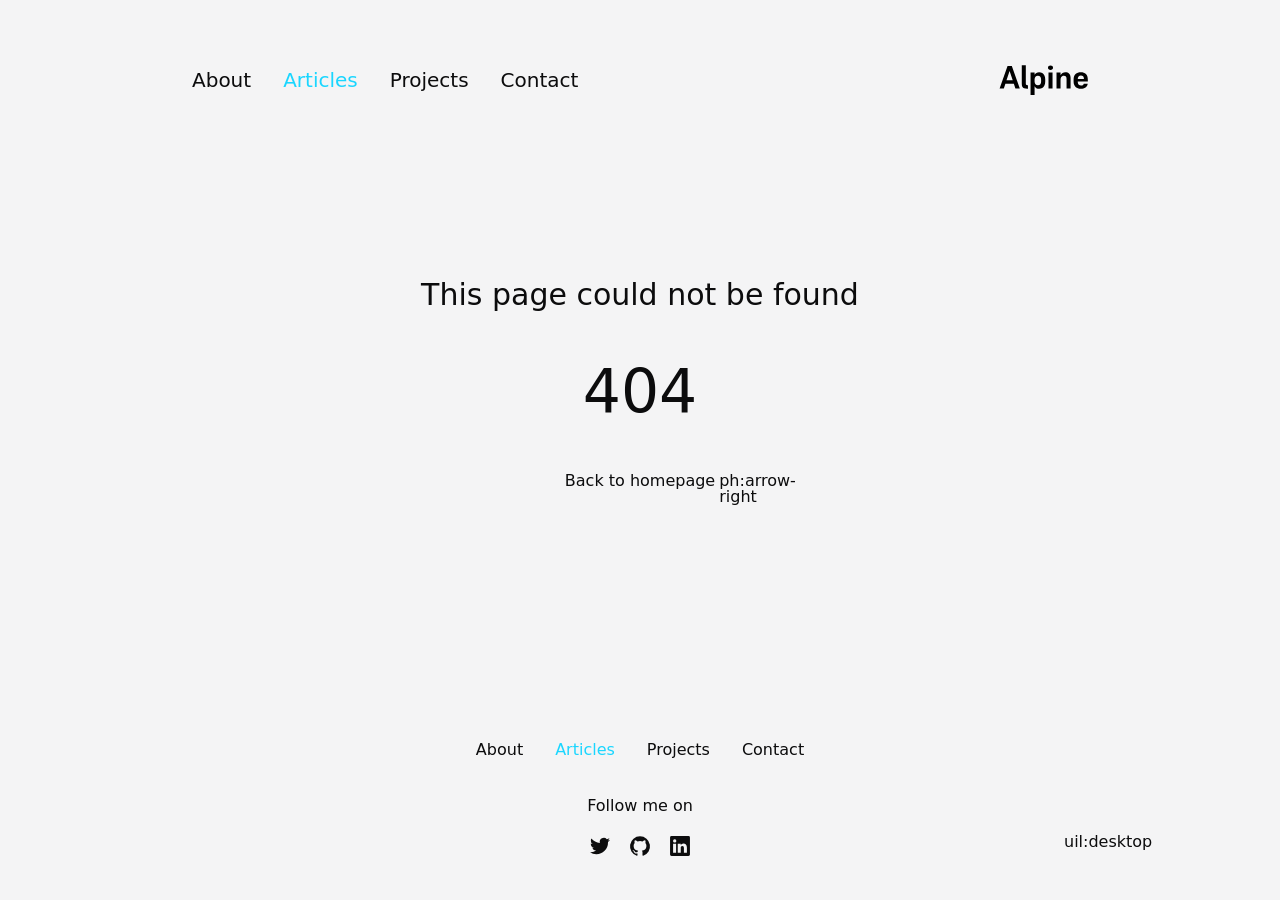
==== commit 059db30b: "Deploying to gh-pages from @ ahb360/alpine-starter@46ef72ca687e4255972f1c0c4ce9cb7f0d765377 🚀" ====
--- a/articles/index.html
+++ b/articles/index.html
@@ -10,7 +10,7 @@
 <meta property="og:image:width" content="400">
 <meta property="og:image:height" content="300">
 <meta property="og:image:alt" content="An image showcasing my project.">
-<meta property="og:title" content="Articles"><link rel="modulepreload" href="/articles/_payload.js"><style id="pinceau-theme">@media { :root {--pinceau-mq: initial; --alpine-readableLine: 68ch;--alpine-backdrop-backgroundColor: #f4f4f5b3;--prose-code-inline-padding: 0.25rem 0.375rem 0.25rem 0.375rem;--prose-code-inline-borderRadius: 0.375rem;--prose-code-block-border-style: solid;--prose-code-block-border-width: 1px;--prose-tbody-tr-borderBottom-style: dashed;--prose-tbody-tr-borderBottom-width: 1px;--prose-thead-borderBottom-style: solid;--prose-thead-borderBottom-width: 1px;--prose-thead-border-style: solid;--prose-thead-border-width: 0px;--prose-table-lineHeight: inherit;--prose-table-textAlign: left;--prose-hr-width: 1px;--prose-hr-style: solid;--prose-li-listStylePosition: outside;--prose-ol-padding: 0 0 0 21px;--prose-ol-listStyleType: decimal;--prose-ul-padding: 0 0 0 21px;--prose-ul-listStyleType: disc;--prose-blockquote-border-style: solid;--prose-blockquote-border-width: 4px;--prose-blockquote-quotes: '201C' '201D' '2018' '2019';--prose-blockquote-padding: 0 0 0 24px;--prose-a-code-color-hover: currentColor;--prose-a-code-color-static: currentColor;--prose-a-hasCode-borderBottom: none;--prose-a-border-distance: 2px;--prose-a-border-color-hover: currentColor;--prose-a-border-color-static: currentColor;--prose-a-border-style-hover: solid;--prose-a-border-style-static: dashed;--prose-a-border-width: 1px;--prose-a-color-static: inherit;--prose-a-textDecoration: none;--prose-h6-margin: 3rem 0 2rem;--prose-h5-margin: 3rem 0 2rem;--prose-h4-margin: 3rem 0 2rem;--prose-h3-margin: 3rem 0 2rem;--prose-h2-margin: 3rem 0 2rem;--prose-h1-margin: 0 0 2rem;--prose-p-fontSize: 18px;--typography-lead-loose: 2;--typography-lead-relaxed: 1.625;--typography-lead-normal: 1.5;--typography-lead-snug: 1.375;--typography-lead-tight: 1.25;--typography-lead-none: 1;--typography-fontWeight-black: 900;--typography-fontWeight-extrabold: 800;--typography-fontWeight-bold: 700;--typography-fontWeight-semibold: 600;--typography-fontWeight-medium: 500;--typography-fontWeight-normal: 400;--typography-fontWeight-light: 300;--typography-fontWeight-extralight: 200;--typography-fontWeight-thin: 100;--typography-fontSize-9xl: 128px;--typography-fontSize-8xl: 96px;--typography-fontSize-7xl: 72px;--typography-fontSize-6xl: 60px;--typography-fontSize-5xl: 48px;--typography-fontSize-4xl: 36px;--typography-fontSize-3xl: 30px;--typography-fontSize-2xl: 24px;--typography-fontSize-xl: 20px;--typography-fontSize-lg: 18px;--typography-fontSize-base: 16px;--typography-fontSize-sm: 14px;--typography-fontSize-xs: 12px;--typography-letterSpacing-wide: 0.025em;--typography-letterSpacing-tight: -0.025em;--typography-verticalMargin-base: 32px;--typography-verticalMargin-sm: 16px;--elements-border-secondary-hover: [object Object];--elements-backdrop-background: #fffc;--elements-backdrop-filter: saturate(200%) blur(20px);--elements-container-maxWidth: 64rem;--lead-loose: 2;--lead-relaxed: 1.625;--lead-normal: 1.5;--lead-snug: 1.375;--lead-tight: 1.25;--lead-none: 1;--lead-10: 2.5rem;--lead-9: 2.25rem;--lead-8: 2rem;--lead-7: 1.75rem;--lead-6: 1.5rem;--lead-5: 1.25rem;--lead-4: 1rem;--lead-3: .75rem;--lead-2: .5rem;--lead-1: .025rem;--letterSpacing-widest: 0.1em;--letterSpacing-wider: 0.05em;--letterSpacing-wide: 0.025em;--letterSpacing-normal: 0em;--letterSpacing-tight: -0.025em;--letterSpacing-tighter: -0.05em;--fontSize-9xl: 8rem;--fontSize-8xl: 6rem;--fontSize-7xl: 4.5rem;--fontSize-6xl: 3.75rem;--fontSize-5xl: 3rem;--fontSize-4xl: 2.25rem;--fontSize-3xl: 1.875rem;--fontSize-2xl: 1.5rem;--fontSize-xl: 1.25rem;--fontSize-lg: 1.125rem;--fontSize-base: 1rem;--fontSize-sm: 0.875rem;--fontSize-xs: 0.75rem;--fontWeight-black: 900;--fontWeight-extrabold: 800;--fontWeight-bold: 700;--fontWeight-semibold: 600;--fontWeight-medium: 500;--fontWeight-normal: 400;--fontWeight-light: 300;--fontWeight-extralight: 200;--fontWeight-thin: 100;--font-mono: ui-monospace, SFMono-Regular, Menlo, Monaco, Consolas, Liberation Mono, Courier New, monospace;--font-serif: ui-serif, Georgia, Cambria, Times New Roman, Times, serif;--font-sans: ui-sans-serif, system-ui, -apple-system, BlinkMacSystemFont, Segoe UI, Roboto, Helvetica Neue, Arial, Noto Sans, sans-serif, Apple Color Emoji, Segoe UI Emoji, Segoe UI Symbol, Noto Color Emoji;--opacity-total: 1;--opacity-high: 0.8;--opacity-medium: 0.5;--opacity-soft: 0.3;--opacity-light: 0.15;--opacity-bright: 0.1;--opacity-noOpacity: 0;--borderWidth-lg: 3px;--borderWidth-md: 2px;--borderWidth-sm: 1px;--borderWidth-noBorder: 0;--space-rem-875: 0.875rem;--space-rem-625: 0.625rem;--space-rem-375: 0.375rem;--space-rem-125: 0.125rem;--space-px: 1px;--space-128: 32rem;--space-96: 24rem;--space-80: 20rem;--space-72: 18rem;--space-64: 16rem;--space-60: 15rem;--space-56: 14rem;--space-52: 13rem;--space-48: 12rem;--space-44: 11rem;--space-40: 10rem;--space-36: 9rem;--space-32: 8rem;--space-28: 7rem;--space-24: 6rem;--space-20: 5rem;--space-16: 4rem;--space-14: 3.5rem;--space-12: 3rem;--space-11: 2.75rem;--space-10: 2.5rem;--space-9: 2.25rem;--space-8: 2rem;--space-7: 1.75rem;--space-6: 1.5rem;--space-5: 1.25rem;--space-4: 1rem;--space-3: 0.75rem;--space-2: 0.5rem;--space-1: 0.25rem;--space-0: 0px;--size-full: 100%;--size-7xl: 80rem;--size-6xl: 72rem;--size-5xl: 64rem;--size-4xl: 56rem;--size-3xl: 48rem;--size-2xl: 42rem;--size-xl: 36rem;--size-lg: 32rem;--size-md: 28rem;--size-sm: 24rem;--size-xs: 20rem;--size-200: 200px;--size-104: 104px;--size-80: 80px;--size-64: 64px;--size-56: 56px;--size-48: 48px;--size-40: 40px;--size-32: 32px;--size-24: 24px;--size-20: 20px;--size-16: 16px;--size-12: 12px;--size-8: 8px;--size-6: 6px;--size-4: 4px;--size-2: 2px;--size-0: 0px;--radii-full: 9999px;--radii-3xl: 1.75rem;--radii-2xl: 1.5rem;--radii-xl: 1rem;--radii-lg: 0.75rem;--radii-md: 0.5rem;--radii-sm: 0.375rem;--radii-xs: 0.25rem;--radii-2xs: 0.125rem;--radii-none: 0px;--shadow-none: 0px 0px 0px 0px transparent;--shadow-lg: 0px 10px 15px -3px #000000, 0px 4px 6px -4px #000000;--shadow-md: 0px 4px 6px -1px #000000, 0px 2px 4px -2px #000000;--shadow-sm: 0px 1px 3px 0px #000000, 0px 1px 2px -1px #000000;--shadow-xs: 0px 1px 2px 0px #000000;--height-screen: 100vh;--width-screen: 100vw;--color-primary-900: #002e38;--color-primary-800: #005c70;--color-primary-700: #008aa9;--color-primary-600: #00b9e1;--color-primary-500: #1ad6ff;--color-primary-400: #40ddff;--color-primary-300: #66e4ff;--color-primary-200: #8deaff;--color-primary-100: #b3f1ff;--color-primary-50: #d9f8ff;--color-ruby-900: #380011;--color-ruby-800: #700021;--color-ruby-700: #a90032;--color-ruby-600: #e10043;--color-ruby-500: #ff1a5e;--color-ruby-400: #ff4079;--color-ruby-300: #ff6694;--color-ruby-200: #ff8dae;--color-ruby-100: #ffb3c9;--color-ruby-50: #ffd9e4;--color-pink-900: #380025;--color-pink-800: #70004b;--color-pink-700: #a90070;--color-pink-600: #e10095;--color-pink-500: #ff1ab2;--color-pink-400: #ff40bf;--color-pink-300: #ff66cc;--color-pink-200: #ff8dd8;--color-pink-100: #ffb3e5;--color-pink-50: #ffd9f2;--color-purple-900: #190038;--color-purple-800: #330070;--color-purple-700: #4c00a9;--color-purple-600: #6500e1;--color-purple-500: #811aff;--color-purple-400: #9640ff;--color-purple-300: #ab66ff;--color-purple-200: #c08dff;--color-purple-100: #d5b3ff;--color-purple-50: #ead9ff;--color-royalblue-900: #0b0531;--color-royalblue-800: #160a62;--color-royalblue-700: #211093;--color-royalblue-600: #2c15c4;--color-royalblue-500: #4127e8;--color-royalblue-400: #614bec;--color-royalblue-300: #806ff0;--color-royalblue-200: #a093f3;--color-royalblue-100: #c0b7f7;--color-royalblue-50: #dfdbfb;--color-indigoblue-900: #001238;--color-indigoblue-800: #002370;--color-indigoblue-700: #0035a9;--color-indigoblue-600: #0047e1;--color-indigoblue-500: #1a62ff;--color-indigoblue-400: #407cff;--color-indigoblue-300: #6696ff;--color-indigoblue-200: #8db0ff;--color-indigoblue-100: #b3cbff;--color-indigoblue-50: #d9e5ff;--color-blue-900: #002438;--color-blue-800: #004870;--color-blue-700: #006ca9;--color-blue-600: #0090e1;--color-blue-500: #1aadff;--color-blue-400: #40bbff;--color-blue-300: #66c8ff;--color-blue-200: #8dd6ff;--color-blue-100: #b3e4ff;--color-blue-50: #d9f1ff;--color-lightblue-900: #002e38;--color-lightblue-800: #005c70;--color-lightblue-700: #008aa9;--color-lightblue-600: #00b9e1;--color-lightblue-500: #1ad6ff;--color-lightblue-400: #40ddff;--color-lightblue-300: #66e4ff;--color-lightblue-200: #8deaff;--color-lightblue-100: #b3f1ff;--color-lightblue-50: #d9f8ff;--color-teal-900: #062a28;--color-teal-800: #0b544f;--color-teal-700: #117d77;--color-teal-600: #16a79e;--color-teal-500: #1cd1c6;--color-teal-400: #36e4da;--color-teal-300: #5fe9e1;--color-teal-200: #87efe9;--color-teal-100: #aff4f0;--color-teal-50: #d7faf8;--color-pear-900: #2a2b09;--color-pear-800: #545512;--color-pear-700: #7e801b;--color-pear-600: #a8aa24;--color-pear-500: #d0d32f;--color-pear-400: #d8da52;--color-pear-300: #e0e274;--color-pear-200: #e8e997;--color-pear-100: #eff0ba;--color-pear-50: #f7f8dc;--color-red-900: #380300;--color-red-800: #700700;--color-red-700: #a90a00;--color-red-600: #e10e00;--color-red-500: #ff281a;--color-red-400: #ff4c40;--color-red-300: #ff7066;--color-red-200: #ff948d;--color-red-100: #ffb7b3;--color-red-50: #ffdbd9;--color-orange-900: #381800;--color-orange-800: #702f00;--color-orange-700: #a94700;--color-orange-600: #e15e00;--color-orange-500: #ff7a1a;--color-orange-400: #ff9040;--color-orange-300: #ffa666;--color-orange-200: #ffbd8d;--color-orange-100: #ffd3b3;--color-orange-50: #ffe9d9;--color-yellow-900: #362b03;--color-yellow-800: #6d5605;--color-yellow-700: #a38108;--color-yellow-600: #daac0a;--color-yellow-500: #f5c828;--color-yellow-400: #f7d14c;--color-yellow-300: #f8da70;--color-yellow-200: #fae393;--color-yellow-100: #fcedb7;--color-yellow-50: #fdf6db;--color-green-900: #003f25;--color-green-800: #005e38;--color-green-700: #007e4a;--color-green-600: #009d5d;--color-green-500: #00bd6f;--color-green-400: #00dc82;--color-green-300: #30ffaa;--color-green-200: #83ffcc;--color-green-100: #acffdd;--color-green-50: #d6ffee;--color-gray-900: #18181B;--color-gray-800: #27272A;--color-gray-700: #3f3f46;--color-gray-600: #52525B;--color-gray-500: #71717A;--color-gray-400: #a1a1aa;--color-gray-300: #D4d4d8;--color-gray-200: #e4e4e7;--color-gray-100: #f4f4f5;--color-gray-50: #fafafa;--color-black: #0c0c0d;--color-white: #FFFFFF;--media-portrait: only screen and (orientation: portrait);--media-landscape: only screen and (orientation: landscape);--media-rm: (prefers-reduced-motion: reduce);--media-2xl: (min-width: 1536px);--media-xl: (min-width: 1280px);--media-lg: (min-width: 1024px);--media-md: (min-width: 768px);--media-sm: (min-width: 640px);--media-xs: (min-width: 475px);--prose-code-inline-fontWeight: var(--typography-fontWeight-normal);--prose-code-inline-fontSize: var(--typography-fontSize-sm);--prose-code-block-pre-padding: var(--typography-verticalMargin-sm);--prose-code-block-margin: var(--typography-verticalMargin-base) 0;--prose-code-block-fontSize: var(--typography-fontSize-sm);--prose-tbody-code-inline-fontSize: var(--typography-fontSize-sm);--prose-tbody-td-padding: var(--typography-verticalMargin-sm);--prose-th-fontWeight: var(--typography-fontWeight-semibold);--prose-th-padding: 0 var(--typography-verticalMargin-sm) var(--typography-verticalMargin-sm) var(--typography-verticalMargin-sm);--prose-table-fontSize: var(--typography-fontSize-sm);--prose-table-margin: var(--typography-verticalMargin-base) 0;--prose-hr-margin: var(--typography-verticalMargin-base) 0;--prose-li-margin: var(--typography-verticalMargin-sm) 0;--prose-ol-margin: var(--typography-verticalMargin-base) 0;--prose-ul-margin: var(--typography-verticalMargin-base) 0;--prose-blockquote-margin: var(--typography-verticalMargin-base) 0;--prose-a-code-border-style: var(--prose-a-border-style-static);--prose-a-code-border-width: var(--prose-a-border-width);--prose-a-fontWeight: var(--typography-fontWeight-medium);--prose-img-margin: var(--typography-verticalMargin-base) 0;--prose-strong-fontWeight: var(--typography-fontWeight-semibold);--prose-h6-iconSize: var(--typography-fontSize-base);--prose-h6-fontWeight: var(--typography-fontWeight-semibold);--prose-h6-lineHeight: var(--typography-lead-normal);--prose-h6-fontSize: var(--typography-fontSize-lg);--prose-h5-iconSize: var(--typography-fontSize-lg);--prose-h5-fontWeight: var(--typography-fontWeight-semibold);--prose-h5-lineHeight: var(--typography-lead-snug);--prose-h5-fontSize: var(--typography-fontSize-xl);--prose-h4-iconSize: var(--typography-fontSize-lg);--prose-h4-letterSpacing: var(--typography-letterSpacing-tight);--prose-h4-fontWeight: var(--typography-fontWeight-semibold);--prose-h4-lineHeight: var(--typography-lead-snug);--prose-h4-fontSize: var(--typography-fontSize-2xl);--prose-h3-iconSize: var(--typography-fontSize-xl);--prose-h3-letterSpacing: var(--typography-letterSpacing-tight);--prose-h3-fontWeight: var(--typography-fontWeight-semibold);--prose-h3-lineHeight: var(--typography-lead-snug);--prose-h3-fontSize: var(--typography-fontSize-3xl);--prose-h2-iconSize: var(--typography-fontSize-2xl);--prose-h2-letterSpacing: var(--typography-letterSpacing-tight);--prose-h2-fontWeight: var(--typography-fontWeight-semibold);--prose-h2-lineHeight: var(--typography-lead-tight);--prose-h2-fontSize: var(--typography-fontSize-4xl);--prose-h1-iconSize: var(--typography-fontSize-3xl);--prose-h1-letterSpacing: var(--typography-letterSpacing-tight);--prose-h1-fontWeight: var(--typography-fontWeight-bold);--prose-h1-lineHeight: var(--typography-lead-tight);--prose-h1-fontSize: var(--typography-fontSize-5xl);--prose-p-br-margin: var(--typography-verticalMargin-base) 0 0 0;--prose-p-margin: var(--typography-verticalMargin-base) 0;--prose-p-lineHeight: var(--typography-lead-normal);--typography-color-primary-900: var(--color-primary-900);--typography-color-primary-800: var(--color-primary-800);--typography-color-primary-700: var(--color-primary-700);--typography-color-primary-600: var(--color-primary-600);--typography-color-primary-500: var(--color-primary-500);--typography-color-primary-400: var(--color-primary-400);--typography-color-primary-300: var(--color-primary-300);--typography-color-primary-200: var(--color-primary-200);--typography-color-primary-100: var(--color-primary-100);--typography-color-primary-50: var(--color-primary-50);--typography-font-code: var(--font-mono);--typography-font-body: var(--font-sans);--typography-font-display: var(--font-sans);--elements-state-danger-borderColor-secondary: var(--color-red-200);--elements-state-danger-borderColor-primary: var(--color-red-100);--elements-state-danger-backgroundColor-secondary: var(--color-red-100);--elements-state-danger-backgroundColor-primary: var(--color-red-50);--elements-state-danger-color-secondary: var(--color-red-600);--elements-state-danger-color-primary: var(--color-red-500);--elements-state-warning-borderColor-secondary: var(--color-yellow-200);--elements-state-warning-borderColor-primary: var(--color-yellow-100);--elements-state-warning-backgroundColor-secondary: var(--color-yellow-100);--elements-state-warning-backgroundColor-primary: var(--color-yellow-50);--elements-state-warning-color-secondary: var(--color-yellow-700);--elements-state-warning-color-primary: var(--color-yellow-600);--elements-state-success-borderColor-secondary: var(--color-green-200);--elements-state-success-borderColor-primary: var(--color-green-100);--elements-state-success-backgroundColor-secondary: var(--color-green-100);--elements-state-success-backgroundColor-primary: var(--color-green-50);--elements-state-success-color-secondary: var(--color-green-600);--elements-state-success-color-primary: var(--color-green-500);--elements-state-info-borderColor-secondary: var(--color-blue-200);--elements-state-info-borderColor-primary: var(--color-blue-100);--elements-state-info-backgroundColor-secondary: var(--color-blue-100);--elements-state-info-backgroundColor-primary: var(--color-blue-50);--elements-state-info-color-secondary: var(--color-blue-600);--elements-state-info-color-primary: var(--color-blue-500);--elements-state-primary-borderColor-secondary: var(--color-primary-200);--elements-state-primary-borderColor-primary: var(--color-primary-100);--elements-state-primary-backgroundColor-secondary: var(--color-primary-100);--elements-state-primary-backgroundColor-primary: var(--color-primary-50);--elements-state-primary-color-secondary: var(--color-primary-700);--elements-state-primary-color-primary: var(--color-primary-600);--elements-surface-background-base: var(--color-gray-100);--elements-border-secondary-static: var(--color-gray-200);--elements-border-primary-hover: var(--color-gray-200);--elements-border-primary-static: var(--color-gray-100);--elements-container-padding-md: var(--space-16);--elements-container-padding-sm: var(--space-12);--elements-container-padding-xs: var(--space-8);--elements-container-padding-mobile: var(--space-6);--elements-text-secondary-color-hover: var(--color-gray-700);--elements-text-secondary-color-static: var(--color-gray-500);--elements-text-primary-color-static: var(--color-gray-900);--text-6xl-lineHeight: var(--lead-none);--text-6xl-fontSize: var(--fontSize-6xl);--text-5xl-lineHeight: var(--lead-none);--text-5xl-fontSize: var(--fontSize-5xl);--text-4xl-lineHeight: var(--lead-10);--text-4xl-fontSize: var(--fontSize-4xl);--text-3xl-lineHeight: var(--lead-9);--text-3xl-fontSize: var(--fontSize-3xl);--text-2xl-lineHeight: var(--lead-8);--text-2xl-fontSize: var(--fontSize-2xl);--text-xl-lineHeight: var(--lead-7);--text-xl-fontSize: var(--fontSize-xl);--text-lg-lineHeight: var(--lead-7);--text-lg-fontSize: var(--fontSize-lg);--text-base-lineHeight: var(--lead-6);--text-base-fontSize: var(--fontSize-base);--text-sm-lineHeight: var(--lead-5);--text-sm-fontSize: var(--fontSize-sm);--text-xs-lineHeight: var(--lead-4);--text-xs-fontSize: var(--fontSize-xs);--shadow-2xl: 0px 25px 50px -12px var(--color-gray-900);--shadow-xl: 0px 20px 25px -5px var(--color-gray-400), 0px 8px 10px -6px #000000;--color-secondary-900: var(--color-gray-900);--color-secondary-800: var(--color-gray-800);--color-secondary-700: var(--color-gray-700);--color-secondary-600: var(--color-gray-600);--color-secondary-500: var(--color-gray-500);--color-secondary-400: var(--color-gray-400);--color-secondary-300: var(--color-gray-300);--color-secondary-200: var(--color-gray-200);--color-secondary-100: var(--color-gray-100);--color-secondary-50: var(--color-gray-50);--prose-a-code-background-hover: var(--typography-color-primary-50);--prose-a-code-border-color-hover: var(--typography-color-primary-500);--prose-a-color-hover: var(--typography-color-primary-500);--typography-color-secondary-900: var(--color-secondary-900);--typography-color-secondary-800: var(--color-secondary-800);--typography-color-secondary-700: var(--color-secondary-700);--typography-color-secondary-600: var(--color-secondary-600);--typography-color-secondary-500: var(--color-secondary-500);--typography-color-secondary-400: var(--color-secondary-400);--typography-color-secondary-300: var(--color-secondary-300);--typography-color-secondary-200: var(--color-secondary-200);--typography-color-secondary-100: var(--color-secondary-100);--typography-color-secondary-50: var(--color-secondary-50);--prose-code-inline-backgroundColor: var(--typography-color-secondary-100);--prose-code-inline-color: var(--typography-color-secondary-700);--prose-code-block-backgroundColor: var(--typography-color-secondary-100);--prose-code-block-color: var(--typography-color-secondary-700);--prose-code-block-border-color: var(--typography-color-secondary-200);--prose-tbody-tr-borderBottom-color: var(--typography-color-secondary-300);--prose-th-color: var(--typography-color-secondary-600);--prose-thead-borderBottom-color: var(--typography-color-secondary-300);--prose-thead-border-color: var(--typography-color-secondary-300);--prose-hr-color: var(--typography-color-secondary-200);--prose-ol-li-markerColor: var(--typography-color-secondary-500);--prose-ul-li-markerColor: var(--typography-color-secondary-400);--prose-blockquote-border-color: var(--typography-color-secondary-200);--prose-blockquote-color: var(--typography-color-secondary-500);--prose-a-code-border-color-static: var(--typography-color-secondary-400); } }@media { :root.dark {--pinceau-mq: dark; --alpine-backdrop-backgroundColor: #18181bb3;--prose-a-code-color-hover: currentColor;--prose-a-code-color-static: currentColor;--prose-a-border-color-hover: currentColor;--prose-a-border-color-static: currentColor;--prose-a-color-static: inherit;--elements-backdrop-background: #0c0d0ccc;--elements-state-danger-borderColor-secondary: var(--color-red-700);--elements-state-danger-borderColor-primary: var(--color-red-800);--elements-state-danger-backgroundColor-secondary: var(--color-red-800);--elements-state-danger-backgroundColor-primary: var(--color-red-900);--elements-state-danger-color-secondary: var(--color-red-200);--elements-state-danger-color-primary: var(--color-red-300);--elements-state-warning-borderColor-secondary: var(--color-yellow-700);--elements-state-warning-borderColor-primary: var(--color-yellow-800);--elements-state-warning-backgroundColor-secondary: var(--color-yellow-800);--elements-state-warning-backgroundColor-primary: var(--color-yellow-900);--elements-state-warning-color-secondary: var(--color-yellow-200);--elements-state-warning-color-primary: var(--color-yellow-400);--elements-state-success-borderColor-secondary: var(--color-green-700);--elements-state-success-borderColor-primary: var(--color-green-800);--elements-state-success-backgroundColor-secondary: var(--color-green-800);--elements-state-success-backgroundColor-primary: var(--color-green-900);--elements-state-success-color-secondary: var(--color-green-200);--elements-state-success-color-primary: var(--color-green-400);--elements-state-info-borderColor-secondary: var(--color-blue-700);--elements-state-info-borderColor-primary: var(--color-blue-800);--elements-state-info-backgroundColor-secondary: var(--color-blue-800);--elements-state-info-backgroundColor-primary: var(--color-blue-900);--elements-state-info-color-secondary: var(--color-blue-200);--elements-state-info-color-primary: var(--color-blue-400);--elements-state-primary-borderColor-secondary: var(--color-primary-700);--elements-state-primary-borderColor-primary: var(--color-primary-800);--elements-state-primary-backgroundColor-secondary: var(--color-primary-800);--elements-state-primary-backgroundColor-primary: var(--color-primary-900);--elements-state-primary-color-secondary: var(--color-primary-200);--elements-state-primary-color-primary: var(--color-primary-400);--elements-surface-background-base: var(--color-gray-900);--elements-border-secondary-static: var(--color-gray-800);--elements-border-primary-hover: var(--color-gray-800);--elements-border-primary-static: var(--color-gray-900);--elements-text-secondary-color-hover: var(--color-gray-200);--elements-text-secondary-color-static: var(--color-gray-400);--elements-text-primary-color-static: var(--color-gray-50);--prose-a-code-background-hover: var(--typography-color-primary-900);--prose-a-code-border-color-hover: var(--typography-color-primary-600);--prose-a-color-hover: var(--typography-color-primary-400);--prose-code-inline-backgroundColor: var(--typography-color-secondary-900);--prose-code-inline-color: var(--typography-color-secondary-200);--prose-code-block-backgroundColor: var(--typography-color-secondary-900);--prose-code-block-color: var(--typography-color-secondary-200);--prose-code-block-border-color: var(--typography-color-secondary-800);--prose-tbody-tr-borderBottom-color: var(--typography-color-secondary-700);--prose-th-color: var(--typography-color-secondary-400);--prose-thead-borderBottom-color: var(--typography-color-secondary-600);--prose-thead-border-color: var(--typography-color-secondary-600);--prose-hr-color: var(--typography-color-secondary-800);--prose-ol-li-markerColor: var(--typography-color-secondary-500);--prose-ul-li-markerColor: var(--typography-color-secondary-500);--prose-blockquote-border-color: var(--typography-color-secondary-700);--prose-blockquote-color: var(--typography-color-secondary-400);--prose-a-code-border-color-static: var(--typography-color-secondary-600); } }</style><style id="pinceau-runtime-hydratable">@media{.phy[--]{--puid:Hipol_-v;}.pv-eWPROr{max-width:var(--elements-container-maxWidth);padding-left:var(--elements-container-padding-mobile);padding-right:var(--elements-container-padding-mobile);}@media (min-width: 475px){.pv-eWPROr{padding-left:var(--elements-container-padding-xs);padding-right:var(--elements-container-padding-xs);}}@media (min-width: 640px){.pv-eWPROr{padding-left:var(--elements-container-padding-sm);padding-right:var(--elements-container-padding-sm);}}@media (min-width: 768px){.pv-eWPROr{padding-left:var(--elements-container-padding-md);padding-right:var(--elements-container-padding-md);}}} </style><link rel="modulepreload" as="script" crossorigin href="/_nuxt/entry.95c85785.js"><link rel="preload" as="style" href="/_nuxt/entry.eb3cf044.css"><link rel="modulepreload" as="script" crossorigin href="/_nuxt/NuxtImg.c65f620e.js"><link rel="modulepreload" as="script" crossorigin href="/_nuxt/document-driven.cd489328.js"><link rel="preload" as="style" href="/_nuxt/DocumentDrivenNotFound.f5c4c890.css"><link rel="modulepreload" as="script" crossorigin href="/_nuxt/DocumentDrivenEmpty.190f6a6f.js"><link rel="modulepreload" as="script" crossorigin href="/_nuxt/ContentRenderer.6d033eec.js"><link rel="modulepreload" as="script" crossorigin href="/_nuxt/ContentRendererMarkdown.bbc04e8f.js"><link rel="modulepreload" as="script" crossorigin href="/_nuxt/DocumentDrivenNotFound.46c2c3d4.js"><link rel="modulepreload" as="script" crossorigin href="/_nuxt/page.c257dfe7.js"><link rel="modulepreload" as="script" crossorigin href="/_nuxt/ArticlesList.053d291b.js"><link rel="modulepreload" as="script" crossorigin href="/_nuxt/ArticlesListItem.a26ec2e5.js"><link rel="modulepreload" as="script" crossorigin href="/_nuxt/date.824a539b.js"><link rel="modulepreload" as="script" crossorigin href="/_nuxt/ProseA.856a3790.js"><link rel="modulepreload" as="script" crossorigin href="/_nuxt/ProseCodeInline.ece1a088.js"><link rel="modulepreload" as="script" crossorigin href="/_nuxt/asyncData.2e9701ef.js"><link rel="prefetch" as="script" crossorigin href="/_nuxt/article.66977530.js"><link rel="prefetch" as="script" crossorigin href="/_nuxt/default.7f54875b.js"><link rel="prefetch" as="script" crossorigin href="/_nuxt/client-db.75868cf4.js"><link rel="prefetch" as="script" crossorigin href="/_nuxt/debug.e404d55b.js"><link rel="prefetch" as="style" href="/_nuxt/ContentPreviewMode.e5e4e514.css"><link rel="prefetch" as="script" crossorigin href="/_nuxt/useStudio.c58e09bf.js"><link rel="prefetch" as="script" crossorigin href="/_nuxt/error-component.a562e53e.js"><link rel="stylesheet" href="/_nuxt/entry.eb3cf044.css"><link rel="stylesheet" href="/_nuxt/DocumentDrivenNotFound.f5c4c890.css"><style>html{font-family:var(--font-sans)}</style><style>.app-layout[data-v-73433fd8]{min-width:var(--size-xs)}</style><style>.container[data-v-6d327d86]{-webkit-margin-start:auto;-webkit-margin-end:auto;margin-inline-end:auto;margin-inline-start:auto;width:100%}</style><style>.nuxt-progress{background:repeating-linear-gradient(90deg,#00dc82 0,#34cdfe 50%,#0047e1);left:0;opacity:1;position:fixed;right:0;top:0;transition:width .1s,height .4s,opacity .4s;width:0;z-index:999999}</style><style>header[data-v-72c75a5c]{--header-padding:var(--space-16);--logo-height:var(--space-8);align-items:center;display:grid;gap:var(--space-4);grid-template-columns:repeat(12,minmax(0,1fr));padding-bottom:var(--header-padding);padding-top:var(--header-padding);position:relative}header .menu[data-v-72c75a5c]{display:flex;position:absolute}header .menu[data-v-72c75a5c] :hover{color:var(--color-primary-500)}.left[data-v-72c75a5c] :is(header .menu):is(header .menu){right:0}@media (min-width:640px){header .menu[data-v-72c75a5c]{display:none}}header .overlay[data-v-72c75a5c]{-webkit-backdrop-filter:blur(20px);backdrop-filter:blur(20px);background-color:var(--alpine-backdrop-backgroundColor);border:1px solid var(--color-gray-200);border-radius:var(--radii-md);font-size:var(--text-lg-fontSize);font-weight:var(--fontWeight-medium);line-height:var(--text-lg-lineHeight);padding:var(--space-6);padding-right:var(--space-24);perspective:2000px;position:absolute;top:calc(var(--header-padding) + var(--logo-height) + var(--space-2));transform-origin:top;transition:all .25s;will-change:opacity,transform}header .overlay[data-v-72c75a5c]:not(.show){opacity:0;transform:translateY(-10px) rotateY(-8deg) rotateX(-20deg)}.left[data-v-72c75a5c] :is(header .overlay:not(.show)):is(header .overlay:not(.show)){transform:translateY(-10px) rotateY(8deg) rotateX(-20deg)}header .overlay[data-v-72c75a5c]:not(.show){pointer-events:none}.left[data-v-72c75a5c] :is(header .overlay):is(header .overlay){padding:var(--space-6);padding-left:var(--space-16);right:0;text-align:right}@media (min-width:640px){header .overlay[data-v-72c75a5c]{display:none}}:root.dark header .overlay[data-v-72c75a5c]{border-color:var(--color-gray-800)}header .logo[data-v-72c75a5c]{display:flex;grid-column:span 12/span 12;height:var(--logo-height)}header .logo a[data-v-72c75a5c]{display:flex}.center[data-v-72c75a5c] :is(header .logo):is(header .logo){grid-column:span 12/span 12;justify-content:center}.right[data-v-72c75a5c] :is(header .logo):is(header .logo){justify-content:flex-end}@media (min-width:640px){header .logo[data-v-72c75a5c]{grid-column:span 4/span 4;grid-column-start:auto}.right[data-v-72c75a5c] :is(header .logo):is(header .logo){order:2}}header .logo .fallback[data-v-72c75a5c]{font-size:var(--text-2xl-fontSize);font-weight:var(--fontWeight-semibold);line-height:var(--text-2xl-lineHeight)}header .main-nav[data-v-72c75a5c]{display:none}@media (min-width:640px){header .main-nav[data-v-72c75a5c]{display:flex;font-size:var(--text-xl-fontSize);font-weight:var(--fontWeight-medium);grid-column:span 8/span 8;line-height:var(--text-xl-lineHeight)}.center[data-v-72c75a5c] :is(header .main-nav):is(header .main-nav){grid-column:span 12/span 12;justify-content:center}.right[data-v-72c75a5c] :is(header .main-nav):is(header .main-nav){justify-content:flex-start}.left[data-v-72c75a5c] :is(header .main-nav):is(header .main-nav){justify-content:flex-end}}</style><style>nav ul[data-v-4533886f]{display:flex;flex-direction:column;gap:var(--space-4);justify-content:center;width:100%}@media (min-width:640px){nav ul[data-v-4533886f]{flex-direction:row;gap:var(--space-8)}}nav ul a[data-v-4533886f]{position:relative}nav ul a.router-link-active[data-v-4533886f]{color:var(--color-primary-500)}nav ul a .underline-fx[data-v-4533886f]{background-color:currentColor;bottom:-4px;height:1px;position:absolute;transition:width .2s ease-in-out;width:0}a[data-v-4533886f]:hover :is(nav ul a .underline-fx):is(nav ul a .underline-fx){width:100%}</style><style>footer[data-v-6e4cbd8a]{align-items:center;display:flex;flex-direction:column;margin-top:var(--space-24);padding-bottom:var(--space-8);padding-top:var(--space-8)}footer.left[data-v-6e4cbd8a]{align-items:flex-start}footer.right[data-v-6e4cbd8a]{align-items:flex-end}@media (min-width:768px){footer[data-v-6e4cbd8a]{min-height:var(--space-36)}}footer .credits[data-v-6e4cbd8a]{font-size:var(--text-3xl-fontSize);font-weight:var(--fontWeight-bold);line-height:var(--text-3xl-lineHeight);margin-bottom:var(--space-4)}footer .navigation[data-v-6e4cbd8a]{display:none}@media (min-width:640px){footer .navigation[data-v-6e4cbd8a]{display:flex;font-size:var(--text-base-fontSize);font-weight:var(--fontWeight-medium);line-height:var(--text-base-lineHeight);margin-bottom:var(--space-8)}}footer .message[data-v-6e4cbd8a]{margin-bottom:var(--space-4);text-align:center}footer .icons[data-v-6e4cbd8a]{display:grid;gap:var(--space-4);grid-template-columns:repeat(12,minmax(0,1fr));width:100%}.left[data-v-6e4cbd8a] :is(footer .icons):is(footer .icons){align-items:center;display:flex;justify-content:space-between}.right[data-v-6e4cbd8a] :is(footer .icons):is(footer .icons){align-items:center;display:flex;flex-direction:row-reverse;justify-content:space-between}footer .icons .social[data-v-6e4cbd8a]{display:flex;gap:var(--space-4);grid-column:span 12/span 12;justify-content:center}@media (min-width:475px){footer .icons .social[data-v-6e4cbd8a]{grid-column:span 4/span 4;grid-column-start:5}}footer .icons .color-mode-switch[data-v-6e4cbd8a]{display:flex;grid-column:span 12/span 12;justify-content:center}@media (min-width:475px){footer .icons .color-mode-switch[data-v-6e4cbd8a]{grid-column:span 2/span 2;grid-column-start:11;justify-content:flex-end}}</style><style>a[data-v-a37dfbed]{--social-icon-size:24px;display:flex;height:24px;height:var(--social-icon-size);width:24px;width:var(--social-icon-size)}a[data-v-a37dfbed] :hover{color:var(--color-primary-500)}a svg[data-v-a37dfbed]{height:100%;width:100%}</style><style>.icon[data-v-121c6e7d]{display:inline-block;vertical-align:middle}</style><style>button[data-v-655a90d7]{--color-mode-switcher-size:24px;display:flex;height:24px;height:var(--color-mode-switcher-size);width:24px;width:var(--color-mode-switcher-size)}button[data-v-655a90d7] :hover{color:var(--color-primary-500)}button svg[data-v-655a90d7]{height:100%;width:100%}</style><style>@media (min-width:640px){.articles-list[data-v-d211d7e3]{padding-left:var(--space-12);padding-right:var(--space-12)}}@media (min-width:768px){.articles-list[data-v-d211d7e3]{padding-left:0;padding-right:0}}.articles-list .featured[data-v-d211d7e3]{margin-bottom:var(--space-12);margin-top:var(--space-12)}@media (min-width:768px){.articles-list .featured[data-v-d211d7e3]{margin-bottom:var(--space-8);margin-top:var(--space-8)}}.articles-list .layout[data-v-d211d7e3]{display:grid;gap:var(--space-12);grid-template-columns:repeat(1,minmax(0,1fr))}@media (min-width:768px){.articles-list .layout[data-v-d211d7e3]{gap:var(--space-8);grid-template-columns:repeat(2,minmax(0,1fr))}}@media (min-width:1024px){.articles-list .layout[data-v-d211d7e3]{grid-template-columns:repeat(3,minmax(0,1fr))}}.tour[data-v-d211d7e3]{align-items:center;display:flex;flex-direction:column;justify-content:center;min-height:30vh}</style><style>article[data-v-4cac9aab]{display:flex;flex-direction:column;gap:var(--space-4)}@media (min-width:768px){article.featured[data-v-4cac9aab]{flex-direction:row;gap:var(--space-8)}}article img[data-v-4cac9aab]{aspect-ratio:16/9;border-radius:var(--radii-md);-o-object-fit:cover;object-fit:cover;width:100%}article .image[data-v-4cac9aab]{flex:1}article .content[data-v-4cac9aab]{display:flex;flex:1;flex-direction:column}article .content .headline[data-v-4cac9aab]{-webkit-box-orient:vertical;-webkit-line-clamp:2;display:-webkit-box;font-size:var(--text-2xl-fontSize);font-weight:var(--fontWeight-semibold);line-height:var(--text-2xl-lineHeight);margin-bottom:var(--space-2);overflow:hidden}.featured[data-v-4cac9aab] :is(article .content .headline):is(article .content .headline){-webkit-box-orient:vertical;-webkit-line-clamp:3;display:-webkit-box;font-size:var(--text-4xl-fontSize);line-height:var(--text-4xl-lineHeight);overflow:hidden}article .content .description[data-v-4cac9aab]{-webkit-box-orient:vertical;-webkit-line-clamp:2;display:-webkit-box;margin-bottom:var(--space-4);overflow:hidden}.featured[data-v-4cac9aab] :is(article .content .description):is(article .content .description){-webkit-box-orient:vertical;-webkit-line-clamp:4;display:-webkit-box;overflow:hidden}article .content time[data-v-4cac9aab]{font-size:var(--text-sm-fontSize);line-height:var(--text-sm-lineHeight)}:root.dark article .content time[data-v-4cac9aab],article .content time[data-v-4cac9aab]{color:var(--color-gray-500)}</style><script>"use strict";const w=window,de=document.documentElement,knownColorSchemes=["dark","light"],preference=window.localStorage.getItem("nuxt-color-mode")||"system";let value=preference==="system"?getColorScheme():preference;const forcedColorMode=de.getAttribute("data-color-mode-forced");forcedColorMode&&(value=forcedColorMode),addColorScheme(value),w["__NUXT_COLOR_MODE__"]={preference,value,getColorScheme,addColorScheme,removeColorScheme};function addColorScheme(e){const o=""+e+"",t="";de.classList?de.classList.add(o):de.className+=" "+o,t&&de.setAttribute("data-"+t,e)}function removeColorScheme(e){const o=""+e+"",t="";de.classList?de.classList.remove(o):de.className=de.className.replace(new RegExp(o,"g"),""),t&&de.removeAttribute("data-"+t)}function prefersColorScheme(e){return w.matchMedia("(prefers-color-scheme"+e+")")}function getColorScheme(){if(w.matchMedia&&prefersColorScheme("").media!=="not all"){for(const e of knownColorSchemes)if(prefersColorScheme(":"+e).matches)return e}return"light"}
+<meta property="og:title" content="Articles"><link rel="modulepreload" href="/articles/_payload.js"><style id="pinceau-theme">@media { :root {--pinceau-mq: initial; --alpine-readableLine: 68ch;--alpine-backdrop-backgroundColor: #f4f4f5b3;--prose-code-inline-padding: 0.25rem 0.375rem 0.25rem 0.375rem;--prose-code-inline-borderRadius: 0.375rem;--prose-code-block-border-style: solid;--prose-code-block-border-width: 1px;--prose-tbody-tr-borderBottom-style: dashed;--prose-tbody-tr-borderBottom-width: 1px;--prose-thead-borderBottom-style: solid;--prose-thead-borderBottom-width: 1px;--prose-thead-border-style: solid;--prose-thead-border-width: 0px;--prose-table-lineHeight: inherit;--prose-table-textAlign: left;--prose-hr-width: 1px;--prose-hr-style: solid;--prose-li-listStylePosition: outside;--prose-ol-padding: 0 0 0 21px;--prose-ol-listStyleType: decimal;--prose-ul-padding: 0 0 0 21px;--prose-ul-listStyleType: disc;--prose-blockquote-border-style: solid;--prose-blockquote-border-width: 4px;--prose-blockquote-quotes: '201C' '201D' '2018' '2019';--prose-blockquote-padding: 0 0 0 24px;--prose-a-code-color-hover: currentColor;--prose-a-code-color-static: currentColor;--prose-a-hasCode-borderBottom: none;--prose-a-border-distance: 2px;--prose-a-border-color-hover: currentColor;--prose-a-border-color-static: currentColor;--prose-a-border-style-hover: solid;--prose-a-border-style-static: dashed;--prose-a-border-width: 1px;--prose-a-color-static: inherit;--prose-a-textDecoration: none;--prose-h6-margin: 3rem 0 2rem;--prose-h5-margin: 3rem 0 2rem;--prose-h4-margin: 3rem 0 2rem;--prose-h3-margin: 3rem 0 2rem;--prose-h2-margin: 3rem 0 2rem;--prose-h1-margin: 0 0 2rem;--prose-p-fontSize: 18px;--typography-lead-loose: 2;--typography-lead-relaxed: 1.625;--typography-lead-normal: 1.5;--typography-lead-snug: 1.375;--typography-lead-tight: 1.25;--typography-lead-none: 1;--typography-fontWeight-black: 900;--typography-fontWeight-extrabold: 800;--typography-fontWeight-bold: 700;--typography-fontWeight-semibold: 600;--typography-fontWeight-medium: 500;--typography-fontWeight-normal: 400;--typography-fontWeight-light: 300;--typography-fontWeight-extralight: 200;--typography-fontWeight-thin: 100;--typography-fontSize-9xl: 128px;--typography-fontSize-8xl: 96px;--typography-fontSize-7xl: 72px;--typography-fontSize-6xl: 60px;--typography-fontSize-5xl: 48px;--typography-fontSize-4xl: 36px;--typography-fontSize-3xl: 30px;--typography-fontSize-2xl: 24px;--typography-fontSize-xl: 20px;--typography-fontSize-lg: 18px;--typography-fontSize-base: 16px;--typography-fontSize-sm: 14px;--typography-fontSize-xs: 12px;--typography-letterSpacing-wide: 0.025em;--typography-letterSpacing-tight: -0.025em;--typography-verticalMargin-base: 32px;--typography-verticalMargin-sm: 16px;--elements-border-secondary-hover: [object Object];--elements-backdrop-background: #fffc;--elements-backdrop-filter: saturate(200%) blur(20px);--elements-container-maxWidth: 64rem;--lead-loose: 2;--lead-relaxed: 1.625;--lead-normal: 1.5;--lead-snug: 1.375;--lead-tight: 1.25;--lead-none: 1;--lead-10: 2.5rem;--lead-9: 2.25rem;--lead-8: 2rem;--lead-7: 1.75rem;--lead-6: 1.5rem;--lead-5: 1.25rem;--lead-4: 1rem;--lead-3: .75rem;--lead-2: .5rem;--lead-1: .025rem;--letterSpacing-widest: 0.1em;--letterSpacing-wider: 0.05em;--letterSpacing-wide: 0.025em;--letterSpacing-normal: 0em;--letterSpacing-tight: -0.025em;--letterSpacing-tighter: -0.05em;--fontSize-9xl: 8rem;--fontSize-8xl: 6rem;--fontSize-7xl: 4.5rem;--fontSize-6xl: 3.75rem;--fontSize-5xl: 3rem;--fontSize-4xl: 2.25rem;--fontSize-3xl: 1.875rem;--fontSize-2xl: 1.5rem;--fontSize-xl: 1.25rem;--fontSize-lg: 1.125rem;--fontSize-base: 1rem;--fontSize-sm: 0.875rem;--fontSize-xs: 0.75rem;--fontWeight-black: 900;--fontWeight-extrabold: 800;--fontWeight-bold: 700;--fontWeight-semibold: 600;--fontWeight-medium: 500;--fontWeight-normal: 400;--fontWeight-light: 300;--fontWeight-extralight: 200;--fontWeight-thin: 100;--font-mono: ui-monospace, SFMono-Regular, Menlo, Monaco, Consolas, Liberation Mono, Courier New, monospace;--font-serif: ui-serif, Georgia, Cambria, Times New Roman, Times, serif;--font-sans: ui-sans-serif, system-ui, -apple-system, BlinkMacSystemFont, Segoe UI, Roboto, Helvetica Neue, Arial, Noto Sans, sans-serif, Apple Color Emoji, Segoe UI Emoji, Segoe UI Symbol, Noto Color Emoji;--opacity-total: 1;--opacity-high: 0.8;--opacity-medium: 0.5;--opacity-soft: 0.3;--opacity-light: 0.15;--opacity-bright: 0.1;--opacity-noOpacity: 0;--borderWidth-lg: 3px;--borderWidth-md: 2px;--borderWidth-sm: 1px;--borderWidth-noBorder: 0;--space-rem-875: 0.875rem;--space-rem-625: 0.625rem;--space-rem-375: 0.375rem;--space-rem-125: 0.125rem;--space-px: 1px;--space-128: 32rem;--space-96: 24rem;--space-80: 20rem;--space-72: 18rem;--space-64: 16rem;--space-60: 15rem;--space-56: 14rem;--space-52: 13rem;--space-48: 12rem;--space-44: 11rem;--space-40: 10rem;--space-36: 9rem;--space-32: 8rem;--space-28: 7rem;--space-24: 6rem;--space-20: 5rem;--space-16: 4rem;--space-14: 3.5rem;--space-12: 3rem;--space-11: 2.75rem;--space-10: 2.5rem;--space-9: 2.25rem;--space-8: 2rem;--space-7: 1.75rem;--space-6: 1.5rem;--space-5: 1.25rem;--space-4: 1rem;--space-3: 0.75rem;--space-2: 0.5rem;--space-1: 0.25rem;--space-0: 0px;--size-full: 100%;--size-7xl: 80rem;--size-6xl: 72rem;--size-5xl: 64rem;--size-4xl: 56rem;--size-3xl: 48rem;--size-2xl: 42rem;--size-xl: 36rem;--size-lg: 32rem;--size-md: 28rem;--size-sm: 24rem;--size-xs: 20rem;--size-200: 200px;--size-104: 104px;--size-80: 80px;--size-64: 64px;--size-56: 56px;--size-48: 48px;--size-40: 40px;--size-32: 32px;--size-24: 24px;--size-20: 20px;--size-16: 16px;--size-12: 12px;--size-8: 8px;--size-6: 6px;--size-4: 4px;--size-2: 2px;--size-0: 0px;--radii-full: 9999px;--radii-3xl: 1.75rem;--radii-2xl: 1.5rem;--radii-xl: 1rem;--radii-lg: 0.75rem;--radii-md: 0.5rem;--radii-sm: 0.375rem;--radii-xs: 0.25rem;--radii-2xs: 0.125rem;--radii-none: 0px;--shadow-none: 0px 0px 0px 0px transparent;--shadow-lg: 0px 10px 15px -3px #000000, 0px 4px 6px -4px #000000;--shadow-md: 0px 4px 6px -1px #000000, 0px 2px 4px -2px #000000;--shadow-sm: 0px 1px 3px 0px #000000, 0px 1px 2px -1px #000000;--shadow-xs: 0px 1px 2px 0px #000000;--height-screen: 100vh;--width-screen: 100vw;--color-primary-900: #002e38;--color-primary-800: #005c70;--color-primary-700: #008aa9;--color-primary-600: #00b9e1;--color-primary-500: #1ad6ff;--color-primary-400: #40ddff;--color-primary-300: #66e4ff;--color-primary-200: #8deaff;--color-primary-100: #b3f1ff;--color-primary-50: #d9f8ff;--color-ruby-900: #380011;--color-ruby-800: #700021;--color-ruby-700: #a90032;--color-ruby-600: #e10043;--color-ruby-500: #ff1a5e;--color-ruby-400: #ff4079;--color-ruby-300: #ff6694;--color-ruby-200: #ff8dae;--color-ruby-100: #ffb3c9;--color-ruby-50: #ffd9e4;--color-pink-900: #380025;--color-pink-800: #70004b;--color-pink-700: #a90070;--color-pink-600: #e10095;--color-pink-500: #ff1ab2;--color-pink-400: #ff40bf;--color-pink-300: #ff66cc;--color-pink-200: #ff8dd8;--color-pink-100: #ffb3e5;--color-pink-50: #ffd9f2;--color-purple-900: #190038;--color-purple-800: #330070;--color-purple-700: #4c00a9;--color-purple-600: #6500e1;--color-purple-500: #811aff;--color-purple-400: #9640ff;--color-purple-300: #ab66ff;--color-purple-200: #c08dff;--color-purple-100: #d5b3ff;--color-purple-50: #ead9ff;--color-royalblue-900: #0b0531;--color-royalblue-800: #160a62;--color-royalblue-700: #211093;--color-royalblue-600: #2c15c4;--color-royalblue-500: #4127e8;--color-royalblue-400: #614bec;--color-royalblue-300: #806ff0;--color-royalblue-200: #a093f3;--color-royalblue-100: #c0b7f7;--color-royalblue-50: #dfdbfb;--color-indigoblue-900: #001238;--color-indigoblue-800: #002370;--color-indigoblue-700: #0035a9;--color-indigoblue-600: #0047e1;--color-indigoblue-500: #1a62ff;--color-indigoblue-400: #407cff;--color-indigoblue-300: #6696ff;--color-indigoblue-200: #8db0ff;--color-indigoblue-100: #b3cbff;--color-indigoblue-50: #d9e5ff;--color-blue-900: #002438;--color-blue-800: #004870;--color-blue-700: #006ca9;--color-blue-600: #0090e1;--color-blue-500: #1aadff;--color-blue-400: #40bbff;--color-blue-300: #66c8ff;--color-blue-200: #8dd6ff;--color-blue-100: #b3e4ff;--color-blue-50: #d9f1ff;--color-lightblue-900: #002e38;--color-lightblue-800: #005c70;--color-lightblue-700: #008aa9;--color-lightblue-600: #00b9e1;--color-lightblue-500: #1ad6ff;--color-lightblue-400: #40ddff;--color-lightblue-300: #66e4ff;--color-lightblue-200: #8deaff;--color-lightblue-100: #b3f1ff;--color-lightblue-50: #d9f8ff;--color-teal-900: #062a28;--color-teal-800: #0b544f;--color-teal-700: #117d77;--color-teal-600: #16a79e;--color-teal-500: #1cd1c6;--color-teal-400: #36e4da;--color-teal-300: #5fe9e1;--color-teal-200: #87efe9;--color-teal-100: #aff4f0;--color-teal-50: #d7faf8;--color-pear-900: #2a2b09;--color-pear-800: #545512;--color-pear-700: #7e801b;--color-pear-600: #a8aa24;--color-pear-500: #d0d32f;--color-pear-400: #d8da52;--color-pear-300: #e0e274;--color-pear-200: #e8e997;--color-pear-100: #eff0ba;--color-pear-50: #f7f8dc;--color-red-900: #380300;--color-red-800: #700700;--color-red-700: #a90a00;--color-red-600: #e10e00;--color-red-500: #ff281a;--color-red-400: #ff4c40;--color-red-300: #ff7066;--color-red-200: #ff948d;--color-red-100: #ffb7b3;--color-red-50: #ffdbd9;--color-orange-900: #381800;--color-orange-800: #702f00;--color-orange-700: #a94700;--color-orange-600: #e15e00;--color-orange-500: #ff7a1a;--color-orange-400: #ff9040;--color-orange-300: #ffa666;--color-orange-200: #ffbd8d;--color-orange-100: #ffd3b3;--color-orange-50: #ffe9d9;--color-yellow-900: #362b03;--color-yellow-800: #6d5605;--color-yellow-700: #a38108;--color-yellow-600: #daac0a;--color-yellow-500: #f5c828;--color-yellow-400: #f7d14c;--color-yellow-300: #f8da70;--color-yellow-200: #fae393;--color-yellow-100: #fcedb7;--color-yellow-50: #fdf6db;--color-green-900: #003f25;--color-green-800: #005e38;--color-green-700: #007e4a;--color-green-600: #009d5d;--color-green-500: #00bd6f;--color-green-400: #00dc82;--color-green-300: #30ffaa;--color-green-200: #83ffcc;--color-green-100: #acffdd;--color-green-50: #d6ffee;--color-gray-900: #18181B;--color-gray-800: #27272A;--color-gray-700: #3f3f46;--color-gray-600: #52525B;--color-gray-500: #71717A;--color-gray-400: #a1a1aa;--color-gray-300: #D4d4d8;--color-gray-200: #e4e4e7;--color-gray-100: #f4f4f5;--color-gray-50: #fafafa;--color-black: #0c0c0d;--color-white: #FFFFFF;--media-portrait: only screen and (orientation: portrait);--media-landscape: only screen and (orientation: landscape);--media-rm: (prefers-reduced-motion: reduce);--media-2xl: (min-width: 1536px);--media-xl: (min-width: 1280px);--media-lg: (min-width: 1024px);--media-md: (min-width: 768px);--media-sm: (min-width: 640px);--media-xs: (min-width: 475px);--prose-code-inline-fontWeight: var(--typography-fontWeight-normal);--prose-code-inline-fontSize: var(--typography-fontSize-sm);--prose-code-block-pre-padding: var(--typography-verticalMargin-sm);--prose-code-block-margin: var(--typography-verticalMargin-base) 0;--prose-code-block-fontSize: var(--typography-fontSize-sm);--prose-tbody-code-inline-fontSize: var(--typography-fontSize-sm);--prose-tbody-td-padding: var(--typography-verticalMargin-sm);--prose-th-fontWeight: var(--typography-fontWeight-semibold);--prose-th-padding: 0 var(--typography-verticalMargin-sm) var(--typography-verticalMargin-sm) var(--typography-verticalMargin-sm);--prose-table-fontSize: var(--typography-fontSize-sm);--prose-table-margin: var(--typography-verticalMargin-base) 0;--prose-hr-margin: var(--typography-verticalMargin-base) 0;--prose-li-margin: var(--typography-verticalMargin-sm) 0;--prose-ol-margin: var(--typography-verticalMargin-base) 0;--prose-ul-margin: var(--typography-verticalMargin-base) 0;--prose-blockquote-margin: var(--typography-verticalMargin-base) 0;--prose-a-code-border-style: var(--prose-a-border-style-static);--prose-a-code-border-width: var(--prose-a-border-width);--prose-a-fontWeight: var(--typography-fontWeight-medium);--prose-img-margin: var(--typography-verticalMargin-base) 0;--prose-strong-fontWeight: var(--typography-fontWeight-semibold);--prose-h6-iconSize: var(--typography-fontSize-base);--prose-h6-fontWeight: var(--typography-fontWeight-semibold);--prose-h6-lineHeight: var(--typography-lead-normal);--prose-h6-fontSize: var(--typography-fontSize-lg);--prose-h5-iconSize: var(--typography-fontSize-lg);--prose-h5-fontWeight: var(--typography-fontWeight-semibold);--prose-h5-lineHeight: var(--typography-lead-snug);--prose-h5-fontSize: var(--typography-fontSize-xl);--prose-h4-iconSize: var(--typography-fontSize-lg);--prose-h4-letterSpacing: var(--typography-letterSpacing-tight);--prose-h4-fontWeight: var(--typography-fontWeight-semibold);--prose-h4-lineHeight: var(--typography-lead-snug);--prose-h4-fontSize: var(--typography-fontSize-2xl);--prose-h3-iconSize: var(--typography-fontSize-xl);--prose-h3-letterSpacing: var(--typography-letterSpacing-tight);--prose-h3-fontWeight: var(--typography-fontWeight-semibold);--prose-h3-lineHeight: var(--typography-lead-snug);--prose-h3-fontSize: var(--typography-fontSize-3xl);--prose-h2-iconSize: var(--typography-fontSize-2xl);--prose-h2-letterSpacing: var(--typography-letterSpacing-tight);--prose-h2-fontWeight: var(--typography-fontWeight-semibold);--prose-h2-lineHeight: var(--typography-lead-tight);--prose-h2-fontSize: var(--typography-fontSize-4xl);--prose-h1-iconSize: var(--typography-fontSize-3xl);--prose-h1-letterSpacing: var(--typography-letterSpacing-tight);--prose-h1-fontWeight: var(--typography-fontWeight-bold);--prose-h1-lineHeight: var(--typography-lead-tight);--prose-h1-fontSize: var(--typography-fontSize-5xl);--prose-p-br-margin: var(--typography-verticalMargin-base) 0 0 0;--prose-p-margin: var(--typography-verticalMargin-base) 0;--prose-p-lineHeight: var(--typography-lead-normal);--typography-color-primary-900: var(--color-primary-900);--typography-color-primary-800: var(--color-primary-800);--typography-color-primary-700: var(--color-primary-700);--typography-color-primary-600: var(--color-primary-600);--typography-color-primary-500: var(--color-primary-500);--typography-color-primary-400: var(--color-primary-400);--typography-color-primary-300: var(--color-primary-300);--typography-color-primary-200: var(--color-primary-200);--typography-color-primary-100: var(--color-primary-100);--typography-color-primary-50: var(--color-primary-50);--typography-font-code: var(--font-mono);--typography-font-body: var(--font-sans);--typography-font-display: var(--font-sans);--elements-state-danger-borderColor-secondary: var(--color-red-200);--elements-state-danger-borderColor-primary: var(--color-red-100);--elements-state-danger-backgroundColor-secondary: var(--color-red-100);--elements-state-danger-backgroundColor-primary: var(--color-red-50);--elements-state-danger-color-secondary: var(--color-red-600);--elements-state-danger-color-primary: var(--color-red-500);--elements-state-warning-borderColor-secondary: var(--color-yellow-200);--elements-state-warning-borderColor-primary: var(--color-yellow-100);--elements-state-warning-backgroundColor-secondary: var(--color-yellow-100);--elements-state-warning-backgroundColor-primary: var(--color-yellow-50);--elements-state-warning-color-secondary: var(--color-yellow-700);--elements-state-warning-color-primary: var(--color-yellow-600);--elements-state-success-borderColor-secondary: var(--color-green-200);--elements-state-success-borderColor-primary: var(--color-green-100);--elements-state-success-backgroundColor-secondary: var(--color-green-100);--elements-state-success-backgroundColor-primary: var(--color-green-50);--elements-state-success-color-secondary: var(--color-green-600);--elements-state-success-color-primary: var(--color-green-500);--elements-state-info-borderColor-secondary: var(--color-blue-200);--elements-state-info-borderColor-primary: var(--color-blue-100);--elements-state-info-backgroundColor-secondary: var(--color-blue-100);--elements-state-info-backgroundColor-primary: var(--color-blue-50);--elements-state-info-color-secondary: var(--color-blue-600);--elements-state-info-color-primary: var(--color-blue-500);--elements-state-primary-borderColor-secondary: var(--color-primary-200);--elements-state-primary-borderColor-primary: var(--color-primary-100);--elements-state-primary-backgroundColor-secondary: var(--color-primary-100);--elements-state-primary-backgroundColor-primary: var(--color-primary-50);--elements-state-primary-color-secondary: var(--color-primary-700);--elements-state-primary-color-primary: var(--color-primary-600);--elements-surface-background-base: var(--color-gray-100);--elements-border-secondary-static: var(--color-gray-200);--elements-border-primary-hover: var(--color-gray-200);--elements-border-primary-static: var(--color-gray-100);--elements-container-padding-md: var(--space-16);--elements-container-padding-sm: var(--space-12);--elements-container-padding-xs: var(--space-8);--elements-container-padding-mobile: var(--space-6);--elements-text-secondary-color-hover: var(--color-gray-700);--elements-text-secondary-color-static: var(--color-gray-500);--elements-text-primary-color-static: var(--color-gray-900);--text-6xl-lineHeight: var(--lead-none);--text-6xl-fontSize: var(--fontSize-6xl);--text-5xl-lineHeight: var(--lead-none);--text-5xl-fontSize: var(--fontSize-5xl);--text-4xl-lineHeight: var(--lead-10);--text-4xl-fontSize: var(--fontSize-4xl);--text-3xl-lineHeight: var(--lead-9);--text-3xl-fontSize: var(--fontSize-3xl);--text-2xl-lineHeight: var(--lead-8);--text-2xl-fontSize: var(--fontSize-2xl);--text-xl-lineHeight: var(--lead-7);--text-xl-fontSize: var(--fontSize-xl);--text-lg-lineHeight: var(--lead-7);--text-lg-fontSize: var(--fontSize-lg);--text-base-lineHeight: var(--lead-6);--text-base-fontSize: var(--fontSize-base);--text-sm-lineHeight: var(--lead-5);--text-sm-fontSize: var(--fontSize-sm);--text-xs-lineHeight: var(--lead-4);--text-xs-fontSize: var(--fontSize-xs);--shadow-2xl: 0px 25px 50px -12px var(--color-gray-900);--shadow-xl: 0px 20px 25px -5px var(--color-gray-400), 0px 8px 10px -6px #000000;--color-secondary-900: var(--color-gray-900);--color-secondary-800: var(--color-gray-800);--color-secondary-700: var(--color-gray-700);--color-secondary-600: var(--color-gray-600);--color-secondary-500: var(--color-gray-500);--color-secondary-400: var(--color-gray-400);--color-secondary-300: var(--color-gray-300);--color-secondary-200: var(--color-gray-200);--color-secondary-100: var(--color-gray-100);--color-secondary-50: var(--color-gray-50);--prose-a-code-background-hover: var(--typography-color-primary-50);--prose-a-code-border-color-hover: var(--typography-color-primary-500);--prose-a-color-hover: var(--typography-color-primary-500);--typography-color-secondary-900: var(--color-secondary-900);--typography-color-secondary-800: var(--color-secondary-800);--typography-color-secondary-700: var(--color-secondary-700);--typography-color-secondary-600: var(--color-secondary-600);--typography-color-secondary-500: var(--color-secondary-500);--typography-color-secondary-400: var(--color-secondary-400);--typography-color-secondary-300: var(--color-secondary-300);--typography-color-secondary-200: var(--color-secondary-200);--typography-color-secondary-100: var(--color-secondary-100);--typography-color-secondary-50: var(--color-secondary-50);--prose-code-inline-backgroundColor: var(--typography-color-secondary-100);--prose-code-inline-color: var(--typography-color-secondary-700);--prose-code-block-backgroundColor: var(--typography-color-secondary-100);--prose-code-block-color: var(--typography-color-secondary-700);--prose-code-block-border-color: var(--typography-color-secondary-200);--prose-tbody-tr-borderBottom-color: var(--typography-color-secondary-300);--prose-th-color: var(--typography-color-secondary-600);--prose-thead-borderBottom-color: var(--typography-color-secondary-300);--prose-thead-border-color: var(--typography-color-secondary-300);--prose-hr-color: var(--typography-color-secondary-200);--prose-ol-li-markerColor: var(--typography-color-secondary-500);--prose-ul-li-markerColor: var(--typography-color-secondary-400);--prose-blockquote-border-color: var(--typography-color-secondary-200);--prose-blockquote-color: var(--typography-color-secondary-500);--prose-a-code-border-color-static: var(--typography-color-secondary-400); } }@media { :root.dark {--pinceau-mq: dark; --alpine-backdrop-backgroundColor: #18181bb3;--prose-a-code-color-hover: currentColor;--prose-a-code-color-static: currentColor;--prose-a-border-color-hover: currentColor;--prose-a-border-color-static: currentColor;--prose-a-color-static: inherit;--elements-backdrop-background: #0c0d0ccc;--elements-state-danger-borderColor-secondary: var(--color-red-700);--elements-state-danger-borderColor-primary: var(--color-red-800);--elements-state-danger-backgroundColor-secondary: var(--color-red-800);--elements-state-danger-backgroundColor-primary: var(--color-red-900);--elements-state-danger-color-secondary: var(--color-red-200);--elements-state-danger-color-primary: var(--color-red-300);--elements-state-warning-borderColor-secondary: var(--color-yellow-700);--elements-state-warning-borderColor-primary: var(--color-yellow-800);--elements-state-warning-backgroundColor-secondary: var(--color-yellow-800);--elements-state-warning-backgroundColor-primary: var(--color-yellow-900);--elements-state-warning-color-secondary: var(--color-yellow-200);--elements-state-warning-color-primary: var(--color-yellow-400);--elements-state-success-borderColor-secondary: var(--color-green-700);--elements-state-success-borderColor-primary: var(--color-green-800);--elements-state-success-backgroundColor-secondary: var(--color-green-800);--elements-state-success-backgroundColor-primary: var(--color-green-900);--elements-state-success-color-secondary: var(--color-green-200);--elements-state-success-color-primary: var(--color-green-400);--elements-state-info-borderColor-secondary: var(--color-blue-700);--elements-state-info-borderColor-primary: var(--color-blue-800);--elements-state-info-backgroundColor-secondary: var(--color-blue-800);--elements-state-info-backgroundColor-primary: var(--color-blue-900);--elements-state-info-color-secondary: var(--color-blue-200);--elements-state-info-color-primary: var(--color-blue-400);--elements-state-primary-borderColor-secondary: var(--color-primary-700);--elements-state-primary-borderColor-primary: var(--color-primary-800);--elements-state-primary-backgroundColor-secondary: var(--color-primary-800);--elements-state-primary-backgroundColor-primary: var(--color-primary-900);--elements-state-primary-color-secondary: var(--color-primary-200);--elements-state-primary-color-primary: var(--color-primary-400);--elements-surface-background-base: var(--color-gray-900);--elements-border-secondary-static: var(--color-gray-800);--elements-border-primary-hover: var(--color-gray-800);--elements-border-primary-static: var(--color-gray-900);--elements-text-secondary-color-hover: var(--color-gray-200);--elements-text-secondary-color-static: var(--color-gray-400);--elements-text-primary-color-static: var(--color-gray-50);--prose-a-code-background-hover: var(--typography-color-primary-900);--prose-a-code-border-color-hover: var(--typography-color-primary-600);--prose-a-color-hover: var(--typography-color-primary-400);--prose-code-inline-backgroundColor: var(--typography-color-secondary-900);--prose-code-inline-color: var(--typography-color-secondary-200);--prose-code-block-backgroundColor: var(--typography-color-secondary-900);--prose-code-block-color: var(--typography-color-secondary-200);--prose-code-block-border-color: var(--typography-color-secondary-800);--prose-tbody-tr-borderBottom-color: var(--typography-color-secondary-700);--prose-th-color: var(--typography-color-secondary-400);--prose-thead-borderBottom-color: var(--typography-color-secondary-600);--prose-thead-border-color: var(--typography-color-secondary-600);--prose-hr-color: var(--typography-color-secondary-800);--prose-ol-li-markerColor: var(--typography-color-secondary-500);--prose-ul-li-markerColor: var(--typography-color-secondary-500);--prose-blockquote-border-color: var(--typography-color-secondary-700);--prose-blockquote-color: var(--typography-color-secondary-400);--prose-a-code-border-color-static: var(--typography-color-secondary-600); } }</style><style id="pinceau-runtime-hydratable">@media{.phy[--]{--puid:s7ksvL-v;}.pv-S6g2jW{max-width:var(--elements-container-maxWidth);padding-left:var(--elements-container-padding-mobile);padding-right:var(--elements-container-padding-mobile);}@media (min-width: 475px){.pv-S6g2jW{padding-left:var(--elements-container-padding-xs);padding-right:var(--elements-container-padding-xs);}}@media (min-width: 640px){.pv-S6g2jW{padding-left:var(--elements-container-padding-sm);padding-right:var(--elements-container-padding-sm);}}@media (min-width: 768px){.pv-S6g2jW{padding-left:var(--elements-container-padding-md);padding-right:var(--elements-container-padding-md);}}} </style><link rel="modulepreload" as="script" crossorigin href="/_nuxt/entry.4dc5f0b0.js"><link rel="preload" as="style" href="/_nuxt/entry.eb3cf044.css"><link rel="modulepreload" as="script" crossorigin href="/_nuxt/NuxtImg.ad724bf1.js"><link rel="modulepreload" as="script" crossorigin href="/_nuxt/document-driven.24d983c5.js"><link rel="preload" as="style" href="/_nuxt/DocumentDrivenNotFound.f5c4c890.css"><link rel="modulepreload" as="script" crossorigin href="/_nuxt/DocumentDrivenEmpty.8e112884.js"><link rel="modulepreload" as="script" crossorigin href="/_nuxt/ContentRenderer.d9b03870.js"><link rel="modulepreload" as="script" crossorigin href="/_nuxt/ContentRendererMarkdown.a31b261e.js"><link rel="modulepreload" as="script" crossorigin href="/_nuxt/DocumentDrivenNotFound.87fe56b6.js"><link rel="modulepreload" as="script" crossorigin href="/_nuxt/page.cc3dd4d7.js"><link rel="modulepreload" as="script" crossorigin href="/_nuxt/ArticlesList.48daf39d.js"><link rel="modulepreload" as="script" crossorigin href="/_nuxt/ArticlesListItem.58d73d6b.js"><link rel="modulepreload" as="script" crossorigin href="/_nuxt/date.824a539b.js"><link rel="modulepreload" as="script" crossorigin href="/_nuxt/ProseA.2a653d89.js"><link rel="modulepreload" as="script" crossorigin href="/_nuxt/ProseCodeInline.fe99858c.js"><link rel="modulepreload" as="script" crossorigin href="/_nuxt/asyncData.93b16328.js"><link rel="prefetch" as="script" crossorigin href="/_nuxt/article.2638ca9f.js"><link rel="prefetch" as="script" crossorigin href="/_nuxt/default.34fdbabd.js"><link rel="prefetch" as="script" crossorigin href="/_nuxt/client-db.2b594f3c.js"><link rel="prefetch" as="script" crossorigin href="/_nuxt/debug.6c970d97.js"><link rel="prefetch" as="style" href="/_nuxt/ContentPreviewMode.e5e4e514.css"><link rel="prefetch" as="script" crossorigin href="/_nuxt/useStudio.17c5f32c.js"><link rel="prefetch" as="script" crossorigin href="/_nuxt/error-component.8b9218e5.js"><link rel="stylesheet" href="/_nuxt/entry.eb3cf044.css"><link rel="stylesheet" href="/_nuxt/DocumentDrivenNotFound.f5c4c890.css"><style>html{font-family:var(--font-sans)}</style><style>.app-layout[data-v-73433fd8]{min-width:var(--size-xs)}</style><style>.container[data-v-6d327d86]{-webkit-margin-start:auto;-webkit-margin-end:auto;margin-inline-end:auto;margin-inline-start:auto;width:100%}</style><style>.nuxt-progress{background:repeating-linear-gradient(90deg,#00dc82 0,#34cdfe 50%,#0047e1);left:0;opacity:1;position:fixed;right:0;top:0;transition:width .1s,height .4s,opacity .4s;width:0;z-index:999999}</style><style>header[data-v-72c75a5c]{--header-padding:var(--space-16);--logo-height:var(--space-8);align-items:center;display:grid;gap:var(--space-4);grid-template-columns:repeat(12,minmax(0,1fr));padding-bottom:var(--header-padding);padding-top:var(--header-padding);position:relative}header .menu[data-v-72c75a5c]{display:flex;position:absolute}header .menu[data-v-72c75a5c] :hover{color:var(--color-primary-500)}.left[data-v-72c75a5c] :is(header .menu):is(header .menu){right:0}@media (min-width:640px){header .menu[data-v-72c75a5c]{display:none}}header .overlay[data-v-72c75a5c]{-webkit-backdrop-filter:blur(20px);backdrop-filter:blur(20px);background-color:var(--alpine-backdrop-backgroundColor);border:1px solid var(--color-gray-200);border-radius:var(--radii-md);font-size:var(--text-lg-fontSize);font-weight:var(--fontWeight-medium);line-height:var(--text-lg-lineHeight);padding:var(--space-6);padding-right:var(--space-24);perspective:2000px;position:absolute;top:calc(var(--header-padding) + var(--logo-height) + var(--space-2));transform-origin:top;transition:all .25s;will-change:opacity,transform}header .overlay[data-v-72c75a5c]:not(.show){opacity:0;transform:translateY(-10px) rotateY(-8deg) rotateX(-20deg)}.left[data-v-72c75a5c] :is(header .overlay:not(.show)):is(header .overlay:not(.show)){transform:translateY(-10px) rotateY(8deg) rotateX(-20deg)}header .overlay[data-v-72c75a5c]:not(.show){pointer-events:none}.left[data-v-72c75a5c] :is(header .overlay):is(header .overlay){padding:var(--space-6);padding-left:var(--space-16);right:0;text-align:right}@media (min-width:640px){header .overlay[data-v-72c75a5c]{display:none}}:root.dark header .overlay[data-v-72c75a5c]{border-color:var(--color-gray-800)}header .logo[data-v-72c75a5c]{display:flex;grid-column:span 12/span 12;height:var(--logo-height)}header .logo a[data-v-72c75a5c]{display:flex}.center[data-v-72c75a5c] :is(header .logo):is(header .logo){grid-column:span 12/span 12;justify-content:center}.right[data-v-72c75a5c] :is(header .logo):is(header .logo){justify-content:flex-end}@media (min-width:640px){header .logo[data-v-72c75a5c]{grid-column:span 4/span 4;grid-column-start:auto}.right[data-v-72c75a5c] :is(header .logo):is(header .logo){order:2}}header .logo .fallback[data-v-72c75a5c]{font-size:var(--text-2xl-fontSize);font-weight:var(--fontWeight-semibold);line-height:var(--text-2xl-lineHeight)}header .main-nav[data-v-72c75a5c]{display:none}@media (min-width:640px){header .main-nav[data-v-72c75a5c]{display:flex;font-size:var(--text-xl-fontSize);font-weight:var(--fontWeight-medium);grid-column:span 8/span 8;line-height:var(--text-xl-lineHeight)}.center[data-v-72c75a5c] :is(header .main-nav):is(header .main-nav){grid-column:span 12/span 12;justify-content:center}.right[data-v-72c75a5c] :is(header .main-nav):is(header .main-nav){justify-content:flex-start}.left[data-v-72c75a5c] :is(header .main-nav):is(header .main-nav){justify-content:flex-end}}</style><style>nav ul[data-v-4533886f]{display:flex;flex-direction:column;gap:var(--space-4);justify-content:center;width:100%}@media (min-width:640px){nav ul[data-v-4533886f]{flex-direction:row;gap:var(--space-8)}}nav ul a[data-v-4533886f]{position:relative}nav ul a.router-link-active[data-v-4533886f]{color:var(--color-primary-500)}nav ul a .underline-fx[data-v-4533886f]{background-color:currentColor;bottom:-4px;height:1px;position:absolute;transition:width .2s ease-in-out;width:0}a[data-v-4533886f]:hover :is(nav ul a .underline-fx):is(nav ul a .underline-fx){width:100%}</style><style>footer[data-v-6e4cbd8a]{align-items:center;display:flex;flex-direction:column;margin-top:var(--space-24);padding-bottom:var(--space-8);padding-top:var(--space-8)}footer.left[data-v-6e4cbd8a]{align-items:flex-start}footer.right[data-v-6e4cbd8a]{align-items:flex-end}@media (min-width:768px){footer[data-v-6e4cbd8a]{min-height:var(--space-36)}}footer .credits[data-v-6e4cbd8a]{font-size:var(--text-3xl-fontSize);font-weight:var(--fontWeight-bold);line-height:var(--text-3xl-lineHeight);margin-bottom:var(--space-4)}footer .navigation[data-v-6e4cbd8a]{display:none}@media (min-width:640px){footer .navigation[data-v-6e4cbd8a]{display:flex;font-size:var(--text-base-fontSize);font-weight:var(--fontWeight-medium);line-height:var(--text-base-lineHeight);margin-bottom:var(--space-8)}}footer .message[data-v-6e4cbd8a]{margin-bottom:var(--space-4);text-align:center}footer .icons[data-v-6e4cbd8a]{display:grid;gap:var(--space-4);grid-template-columns:repeat(12,minmax(0,1fr));width:100%}.left[data-v-6e4cbd8a] :is(footer .icons):is(footer .icons){align-items:center;display:flex;justify-content:space-between}.right[data-v-6e4cbd8a] :is(footer .icons):is(footer .icons){align-items:center;display:flex;flex-direction:row-reverse;justify-content:space-between}footer .icons .social[data-v-6e4cbd8a]{display:flex;gap:var(--space-4);grid-column:span 12/span 12;justify-content:center}@media (min-width:475px){footer .icons .social[data-v-6e4cbd8a]{grid-column:span 4/span 4;grid-column-start:5}}footer .icons .color-mode-switch[data-v-6e4cbd8a]{display:flex;grid-column:span 12/span 12;justify-content:center}@media (min-width:475px){footer .icons .color-mode-switch[data-v-6e4cbd8a]{grid-column:span 2/span 2;grid-column-start:11;justify-content:flex-end}}</style><style>a[data-v-a37dfbed]{--social-icon-size:24px;display:flex;height:24px;height:var(--social-icon-size);width:24px;width:var(--social-icon-size)}a[data-v-a37dfbed] :hover{color:var(--color-primary-500)}a svg[data-v-a37dfbed]{height:100%;width:100%}</style><style>.icon[data-v-121c6e7d]{display:inline-block;vertical-align:middle}</style><style>button[data-v-655a90d7]{--color-mode-switcher-size:24px;display:flex;height:24px;height:var(--color-mode-switcher-size);width:24px;width:var(--color-mode-switcher-size)}button[data-v-655a90d7] :hover{color:var(--color-primary-500)}button svg[data-v-655a90d7]{height:100%;width:100%}</style><style>@media (min-width:640px){.articles-list[data-v-d211d7e3]{padding-left:var(--space-12);padding-right:var(--space-12)}}@media (min-width:768px){.articles-list[data-v-d211d7e3]{padding-left:0;padding-right:0}}.articles-list .featured[data-v-d211d7e3]{margin-bottom:var(--space-12);margin-top:var(--space-12)}@media (min-width:768px){.articles-list .featured[data-v-d211d7e3]{margin-bottom:var(--space-8);margin-top:var(--space-8)}}.articles-list .layout[data-v-d211d7e3]{display:grid;gap:var(--space-12);grid-template-columns:repeat(1,minmax(0,1fr))}@media (min-width:768px){.articles-list .layout[data-v-d211d7e3]{gap:var(--space-8);grid-template-columns:repeat(2,minmax(0,1fr))}}@media (min-width:1024px){.articles-list .layout[data-v-d211d7e3]{grid-template-columns:repeat(3,minmax(0,1fr))}}.tour[data-v-d211d7e3]{align-items:center;display:flex;flex-direction:column;justify-content:center;min-height:30vh}</style><style>article[data-v-4cac9aab]{display:flex;flex-direction:column;gap:var(--space-4)}@media (min-width:768px){article.featured[data-v-4cac9aab]{flex-direction:row;gap:var(--space-8)}}article img[data-v-4cac9aab]{aspect-ratio:16/9;border-radius:var(--radii-md);-o-object-fit:cover;object-fit:cover;width:100%}article .image[data-v-4cac9aab]{flex:1}article .content[data-v-4cac9aab]{display:flex;flex:1;flex-direction:column}article .content .headline[data-v-4cac9aab]{-webkit-box-orient:vertical;-webkit-line-clamp:2;display:-webkit-box;font-size:var(--text-2xl-fontSize);font-weight:var(--fontWeight-semibold);line-height:var(--text-2xl-lineHeight);margin-bottom:var(--space-2);overflow:hidden}.featured[data-v-4cac9aab] :is(article .content .headline):is(article .content .headline){-webkit-box-orient:vertical;-webkit-line-clamp:3;display:-webkit-box;font-size:var(--text-4xl-fontSize);line-height:var(--text-4xl-lineHeight);overflow:hidden}article .content .description[data-v-4cac9aab]{-webkit-box-orient:vertical;-webkit-line-clamp:2;display:-webkit-box;margin-bottom:var(--space-4);overflow:hidden}.featured[data-v-4cac9aab] :is(article .content .description):is(article .content .description){-webkit-box-orient:vertical;-webkit-line-clamp:4;display:-webkit-box;overflow:hidden}article .content time[data-v-4cac9aab]{font-size:var(--text-sm-fontSize);line-height:var(--text-sm-lineHeight)}:root.dark article .content time[data-v-4cac9aab],article .content time[data-v-4cac9aab]{color:var(--color-gray-500)}</style><script>"use strict";const w=window,de=document.documentElement,knownColorSchemes=["dark","light"],preference=window.localStorage.getItem("nuxt-color-mode")||"system";let value=preference==="system"?getColorScheme():preference;const forcedColorMode=de.getAttribute("data-color-mode-forced");forcedColorMode&&(value=forcedColorMode),addColorScheme(value),w["__NUXT_COLOR_MODE__"]={preference,value,getColorScheme,addColorScheme,removeColorScheme};function addColorScheme(e){const o=""+e+"",t="";de.classList?de.classList.add(o):de.className+=" "+o,t&&de.setAttribute("data-"+t,e)}function removeColorScheme(e){const o=""+e+"",t="";de.classList?de.classList.remove(o):de.className=de.className.replace(new RegExp(o,"g"),""),t&&de.removeAttribute("data-"+t)}function prefersColorScheme(e){return w.matchMedia("(prefers-color-scheme"+e+")")}function getColorScheme(){if(w.matchMedia&&prefersColorScheme("").media!=="not all"){for(const e of knownColorSchemes)if(prefersColorScheme(":"+e).matches)return e}return"light"}
 </script></head>
-<body ><div id="__nuxt"><div class="container pv-eWPROr pc-Hipol_ app-layout" data-v-73433fd8 data-v-6d327d86><!--[--><div class="nuxt-progress" style="width:0%;height:3px;opacity:0;background-size:Infinity% auto;" data-v-73433fd8></div><header class="right" data-v-73433fd8 data-v-72c75a5c><div class="menu" data-v-72c75a5c><button aria-label="Navigation Menu" data-v-72c75a5c><svg width="24" height="24" viewBox="0 0 68 68" fill="currentColor" xmlns="http://www.w3.org/2000/svg" data-v-72c75a5c><path d="M8 34C8 32.1362 8 31.2044 8.30448 30.4693C8.71046 29.4892 9.48915 28.7105 10.4693 28.3045C11.2044 28 12.1362 28 14 28C15.8638 28 16.7956 28 17.5307 28.3045C18.5108 28.7105 19.2895 29.4892 19.6955 30.4693C20 31.2044 20 32.1362 20 34C20 35.8638 20 36.7956 19.6955 37.5307C19.2895 38.5108 18.5108 39.2895 17.5307 39.6955C16.7956 40 15.8638 40 14 40C12.1362 40 11.2044 40 10.4693 39.6955C9.48915 39.2895 8.71046 38.5108 8.30448 37.5307C8 36.7956 8 35.8638 8 34Z" data-v-72c75a5c></path><path d="M28 34C28 32.1362 28 31.2044 28.3045 30.4693C28.7105 29.4892 29.4892 28.7105 30.4693 28.3045C31.2044 28 32.1362 28 34 28C35.8638 28 36.7956 28 37.5307 28.3045C38.5108 28.7105 39.2895 29.4892 39.6955 30.4693C40 31.2044 40 32.1362 40 34C40 35.8638 40 36.7956 39.6955 37.5307C39.2895 38.5108 38.5108 39.2895 37.5307 39.6955C36.7956 40 35.8638 40 34 40C32.1362 40 31.2044 40 30.4693 39.6955C29.4892 39.2895 28.7105 38.5108 28.3045 37.5307C28 36.7956 28 35.8638 28 34Z" data-v-72c75a5c></path><path d="M48 34C48 32.1362 48 31.2044 48.3045 30.4693C48.7105 29.4892 49.4892 28.7105 50.4693 28.3045C51.2044 28 52.1362 28 54 28C55.8638 28 56.7956 28 57.5307 28.3045C58.5108 28.7105 59.2895 29.4892 59.6955 30.4693C60 31.2044 60 32.1362 60 34C60 35.8638 60 36.7956 59.6955 37.5307C59.2895 38.5108 58.5108 39.2895 57.5307 39.6955C56.7956 40 55.8638 40 54 40C52.1362 40 51.2044 40 50.4693 39.6955C49.4892 39.2895 48.7105 38.5108 48.3045 37.5307C48 36.7956 48 35.8638 48 34Z" data-v-72c75a5c></path></svg></button></div><div class="overlay" data-v-72c75a5c><nav data-v-72c75a5c data-v-4533886f><ul data-v-4533886f><!--[--><li data-v-4533886f><a href="/" class="" data-v-4533886f><span class="underline-fx" data-v-4533886f></span> About</a></li><li data-v-4533886f><a aria-current="page" href="/articles" class="router-link-active router-link-exact-active" data-v-4533886f><span class="underline-fx" data-v-4533886f></span> Articles</a></li><li data-v-4533886f><a href="/projects" class="" data-v-4533886f><span class="underline-fx" data-v-4533886f></span> Projects</a></li><li data-v-4533886f><a href="/contact" class="" data-v-4533886f><span class="underline-fx" data-v-4533886f></span> Contact</a></li><!--]--></ul></nav></div><div class="logo" data-v-72c75a5c><a href="/" class="" data-v-72c75a5c><img src="/logo-dark.svg" class="dark-img" alt="alpine" width="89" height="31" data-v-72c75a5c><img src="/logo.svg" class="light-img" alt="alpine" width="89" height="31" data-v-72c75a5c></a></div><div class="main-nav" data-v-72c75a5c><nav data-v-72c75a5c data-v-4533886f><ul data-v-4533886f><!--[--><li data-v-4533886f><a href="/" class="" data-v-4533886f><span class="underline-fx" data-v-4533886f></span> About</a></li><li data-v-4533886f><a aria-current="page" href="/articles" class="router-link-active router-link-exact-active" data-v-4533886f><span class="underline-fx" data-v-4533886f></span> Articles</a></li><li data-v-4533886f><a href="/projects" class="" data-v-4533886f><span class="underline-fx" data-v-4533886f></span> Projects</a></li><li data-v-4533886f><a href="/contact" class="" data-v-4533886f><span class="underline-fx" data-v-4533886f></span> Contact</a></li><!--]--></ul></nav></div></header><!--[--><!--[--><div class="document-driven-page"><!--[--><main><!--[--><div><div class="articles-list" data-v-d211d7e3><div class="featured" data-v-d211d7e3><article class="featured" data-v-d211d7e3 data-v-4cac9aab><div class="image" data-v-4cac9aab><a href="/articles/get-started" class="" data-v-4cac9aab><img src="/articles/get-started.webp" alt="Get started with Alpine" width="16" height="9" data-v-4cac9aab></a></div><div class="content" data-v-4cac9aab><a href="/articles/get-started" class="headline" data-v-4cac9aab><h1 data-v-4cac9aab>Get started with Alpine</h1></a><p class="description" data-v-4cac9aab>Creating a blog with Alpine is a command away, as well as deploying to many platforms.</p><time data-v-4cac9aab>August 23, 2022</time></div></article></div><div class="layout" data-v-d211d7e3><!--[--><article class="" data-v-d211d7e3 data-v-4cac9aab><div class="image" data-v-4cac9aab><a href="/articles/configure" class="" data-v-4cac9aab><img src="/articles/configure-alpine.webp" alt="Configure Alpine" width="16" height="9" data-v-4cac9aab></a></div><div class="content" data-v-4cac9aab><a href="/articles/configure" class="headline" data-v-4cac9aab><h1 data-v-4cac9aab>Configure Alpine</h1></a><p class="description" data-v-4cac9aab>Learn how to configure Alpine with the app.config.ts file.</p><time data-v-4cac9aab>August 23, 2022</time></div></article><article class="" data-v-d211d7e3 data-v-4cac9aab><div class="image" data-v-4cac9aab><a href="/articles/write-articles" class="" data-v-4cac9aab><img src="/articles/write-articles.webp" alt="Write Articles" width="16" height="9" data-v-4cac9aab></a></div><div class="content" data-v-4cac9aab><a href="/articles/write-articles" class="headline" data-v-4cac9aab><h1 data-v-4cac9aab>Write Articles</h1></a><p class="description" data-v-4cac9aab>Writing Markdown articles in Alpine is straightforward.</p><time data-v-4cac9aab>August 23, 2022</time></div></article><article class="" data-v-d211d7e3 data-v-4cac9aab><div class="image" data-v-4cac9aab><a href="/articles/design-tokens" class="" data-v-4cac9aab><img src="/articles/design-tokens.webp" alt="Customize Alpine" width="16" height="9" data-v-4cac9aab></a></div><div class="content" data-v-4cac9aab><a href="/articles/design-tokens" class="headline" data-v-4cac9aab><h1 data-v-4cac9aab>Customize Alpine</h1></a><p class="description" data-v-4cac9aab>Leverage the tokens.config.ts to give your identity to Alpine.</p><time data-v-4cac9aab>August 23, 2022</time></div></article><!--]--></div></div></div><!--]--></main><!--]--></div><!--]--><!--]--><footer class="center" data-v-73433fd8 data-v-6e4cbd8a><a href="https://www.github.com/nuxt-themes/alpine" rel="noopener noreferrer" class="credits" data-v-6e4cbd8a>Alpine</a><div class="navigation" data-v-6e4cbd8a><nav data-v-6e4cbd8a data-v-4533886f><ul data-v-4533886f><!--[--><li data-v-4533886f><a href="/" class="" data-v-4533886f><span class="underline-fx" data-v-4533886f></span> About</a></li><li data-v-4533886f><a aria-current="page" href="/articles" class="router-link-active router-link-exact-active" data-v-4533886f><span class="underline-fx" data-v-4533886f></span> Articles</a></li><li data-v-4533886f><a href="/projects" class="" data-v-4533886f><span class="underline-fx" data-v-4533886f></span> Projects</a></li><li data-v-4533886f><a href="/contact" class="" data-v-4533886f><span class="underline-fx" data-v-4533886f></span> Contact</a></li><!--]--></ul></nav></div><p class="message" data-v-6e4cbd8a>Follow me on</p><div class="icons" data-v-6e4cbd8a><div class="social" data-v-6e4cbd8a><!--[--><a href="https://twitter.com/nuxtlabs" rel="noopener noreferrer" target="_blank" title="nuxtlabs" aria-label="nuxtlabs" data-v-a37dfbed><svg xmlns="http://www.w3.org/2000/svg" xmlns:xlink="http://www.w3.org/1999/xlink" aria-hidden="true" role="img" class="icon" data-v-a37dfbed style="" width="1em" height="1em" viewBox="0 0 24 24" data-v-121c6e7d><path fill="currentColor" d="M22 5.8a8.49 8.49 0 0 1-2.36.64a4.13 4.13 0 0 0 1.81-2.27a8.21 8.21 0 0 1-2.61 1a4.1 4.1 0 0 0-7 3.74a11.64 11.64 0 0 1-8.45-4.29a4.16 4.16 0 0 0-.55 2.07a4.09 4.09 0 0 0 1.82 3.41a4.05 4.05 0 0 1-1.86-.51v.05a4.1 4.1 0 0 0 3.3 4a3.93 3.93 0 0 1-1.1.17a4.9 4.9 0 0 1-.77-.07a4.11 4.11 0 0 0 3.83 2.84A8.22 8.22 0 0 1 3 18.34a7.93 7.93 0 0 1-1-.06a11.57 11.57 0 0 0 6.29 1.85A11.59 11.59 0 0 0 20 8.45v-.53a8.43 8.43 0 0 0 2-2.12Z"/></svg></a><a href="https://instagram.com/atinuxt" rel="noopener noreferrer" target="_blank" title="atinuxt" aria-label="atinuxt" data-v-a37dfbed><svg xmlns="http://www.w3.org/2000/svg" xmlns:xlink="http://www.w3.org/1999/xlink" aria-hidden="true" role="img" class="icon" data-v-a37dfbed style="" width="1em" height="1em" viewBox="0 0 24 24" data-v-121c6e7d><path fill="currentColor" d="M17.34 5.46a1.2 1.2 0 1 0 1.2 1.2a1.2 1.2 0 0 0-1.2-1.2Zm4.6 2.42a7.59 7.59 0 0 0-.46-2.43a4.94 4.94 0 0 0-1.16-1.77a4.7 4.7 0 0 0-1.77-1.15a7.3 7.3 0 0 0-2.43-.47C15.06 2 14.72 2 12 2s-3.06 0-4.12.06a7.3 7.3 0 0 0-2.43.47a4.78 4.78 0 0 0-1.77 1.15a4.7 4.7 0 0 0-1.15 1.77a7.3 7.3 0 0 0-.47 2.43C2 8.94 2 9.28 2 12s0 3.06.06 4.12a7.3 7.3 0 0 0 .47 2.43a4.7 4.7 0 0 0 1.15 1.77a4.78 4.78 0 0 0 1.77 1.15a7.3 7.3 0 0 0 2.43.47C8.94 22 9.28 22 12 22s3.06 0 4.12-.06a7.3 7.3 0 0 0 2.43-.47a4.7 4.7 0 0 0 1.77-1.15a4.85 4.85 0 0 0 1.16-1.77a7.59 7.59 0 0 0 .46-2.43c0-1.06.06-1.4.06-4.12s0-3.06-.06-4.12ZM20.14 16a5.61 5.61 0 0 1-.34 1.86a3.06 3.06 0 0 1-.75 1.15a3.19 3.19 0 0 1-1.15.75a5.61 5.61 0 0 1-1.86.34c-1 .05-1.37.06-4 .06s-3 0-4-.06a5.73 5.73 0 0 1-1.94-.3a3.27 3.27 0 0 1-1.1-.75a3 3 0 0 1-.74-1.15a5.54 5.54 0 0 1-.4-1.9c0-1-.06-1.37-.06-4s0-3 .06-4a5.54 5.54 0 0 1 .35-1.9A3 3 0 0 1 5 5a3.14 3.14 0 0 1 1.1-.8A5.73 5.73 0 0 1 8 3.86c1 0 1.37-.06 4-.06s3 0 4 .06a5.61 5.61 0 0 1 1.86.34a3.06 3.06 0 0 1 1.19.8a3.06 3.06 0 0 1 .75 1.1a5.61 5.61 0 0 1 .34 1.9c.05 1 .06 1.37.06 4s-.01 3-.06 4ZM12 6.87A5.13 5.13 0 1 0 17.14 12A5.12 5.12 0 0 0 12 6.87Zm0 8.46A3.33 3.33 0 1 1 15.33 12A3.33 3.33 0 0 1 12 15.33Z"/></svg></a><a href="https://www.linkedin.com/company/nuxtlabs" rel="noopener noreferrer" target="_blank" title="LinkedIn" aria-label="LinkedIn" data-v-a37dfbed><svg xmlns="http://www.w3.org/2000/svg" xmlns:xlink="http://www.w3.org/1999/xlink" aria-hidden="true" role="img" class="icon" data-v-a37dfbed style="" width="1em" height="1em" viewBox="0 0 24 24" data-v-121c6e7d><path fill="currentColor" d="M20.47 2H3.53a1.45 1.45 0 0 0-1.47 1.43v17.14A1.45 1.45 0 0 0 3.53 22h16.94a1.45 1.45 0 0 0 1.47-1.43V3.43A1.45 1.45 0 0 0 20.47 2ZM8.09 18.74h-3v-9h3ZM6.59 8.48a1.56 1.56 0 1 1 0-3.12a1.57 1.57 0 1 1 0 3.12Zm12.32 10.26h-3v-4.83c0-1.21-.43-2-1.52-2A1.65 1.65 0 0 0 12.85 13a2 2 0 0 0-.1.73v5h-3v-9h3V11a3 3 0 0 1 2.71-1.5c2 0 3.45 1.29 3.45 4.06Z"/></svg></a><!--]--></div><div class="color-mode-switch" data-v-6e4cbd8a><button aria-label="Color Mode" data-v-6e4cbd8a data-v-655a90d7><span data-v-655a90d7></span></button></div></div></footer><!--]--></div></div><script type="module">import p from "/articles/_payload.js";window.__NUXT__={...p,...((function(a,b,c,d,e,f,g,h,i,j,k,l,m,n,o,p,q,r,s){return {state:{"$sdd-pages":{"/articles":{_path:l,_dir:b,_draft:a,_partial:a,_locale:b,_empty:a,title:m,description:b,layout:n,body:{type:"root",children:[{type:"element",tag:"articles-list",props:{path:"articles"},children:[]}],toc:{title:b,searchDepth:o,depth:o,links:[]}},_type:f,_id:"content:2.articles.md",_source:h,_file:"2.articles.md",_extension:i}},"$sdd-surrounds":{"/articles":[{_path:j,_dir:b,_draft:a,_partial:a,_locale:b,_empty:a,title:p,description:"Welcome to my personal website! As a passionate full stack web developer, I showcase my projects and share my experiences on this website. Browse through my portfolio and read my blog to stay updated on the latest trends and technologies in web development. Contact me to connect and stay in touch.",layout:k,head:{title:"Amir Basiri - Full Stack Web Developer"},_type:f,_id:"content:1.index.md",_source:h,_file:"1.index.md",_extension:i},{_path:q,_dir:b,_draft:a,_partial:a,_locale:b,_empty:a,title:r,description:b,_type:f,_id:"content:3.projects.md",_source:h,_file:"3.projects.md",_extension:i}]},"$sdd-globals":{},"$scolor-mode":{preference:s,value:s,unknown:d,forced:a},"$sdd-navigation":[{title:p,_path:j,layout:k},{title:m,_path:l,children:[{title:"Get started with Alpine",_path:"\u002Farticles\u002Fget-started",layout:g},{title:"Configure Alpine",_path:"\u002Farticles\u002Fconfigure",layout:g},{title:"Write Articles",_path:"\u002Farticles\u002Fwrite-articles",layout:g},{title:"Customize Alpine",_path:"\u002Farticles\u002Fdesign-tokens",layout:g}],layout:n},{title:r,_path:q},{title:"Contact",_path:"\u002Fcontact",layout:k}],$sicons:{"uil:twitter":{left:c,top:c,width:e,height:e,rotate:c,vFlip:a,hFlip:a,body:"\u003Cpath fill=\"currentColor\" d=\"M22 5.8a8.49 8.49 0 0 1-2.36.64a4.13 4.13 0 0 0 1.81-2.27a8.21 8.21 0 0 1-2.61 1a4.1 4.1 0 0 0-7 3.74a11.64 11.64 0 0 1-8.45-4.29a4.16 4.16 0 0 0-.55 2.07a4.09 4.09 0 0 0 1.82 3.41a4.05 4.05 0 0 1-1.86-.51v.05a4.1 4.1 0 0 0 3.3 4a3.93 3.93 0 0 1-1.1.17a4.9 4.9 0 0 1-.77-.07a4.11 4.11 0 0 0 3.83 2.84A8.22 8.22 0 0 1 3 18.34a7.93 7.93 0 0 1-1-.06a11.57 11.57 0 0 0 6.29 1.85A11.59 11.59 0 0 0 20 8.45v-.53a8.43 8.43 0 0 0 2-2.12Z\"\u002F\u003E"},"uil:instagram":{left:c,top:c,width:e,height:e,rotate:c,vFlip:a,hFlip:a,body:"\u003Cpath fill=\"currentColor\" d=\"M17.34 5.46a1.2 1.2 0 1 0 1.2 1.2a1.2 1.2 0 0 0-1.2-1.2Zm4.6 2.42a7.59 7.59 0 0 0-.46-2.43a4.94 4.94 0 0 0-1.16-1.77a4.7 4.7 0 0 0-1.77-1.15a7.3 7.3 0 0 0-2.43-.47C15.06 2 14.72 2 12 2s-3.06 0-4.12.06a7.3 7.3 0 0 0-2.43.47a4.78 4.78 0 0 0-1.77 1.15a4.7 4.7 0 0 0-1.15 1.77a7.3 7.3 0 0 0-.47 2.43C2 8.94 2 9.28 2 12s0 3.06.06 4.12a7.3 7.3 0 0 0 .47 2.43a4.7 4.7 0 0 0 1.15 1.77a4.78 4.78 0 0 0 1.77 1.15a7.3 7.3 0 0 0 2.43.47C8.94 22 9.28 22 12 22s3.06 0 4.12-.06a7.3 7.3 0 0 0 2.43-.47a4.7 4.7 0 0 0 1.77-1.15a4.85 4.85 0 0 0 1.16-1.77a7.59 7.59 0 0 0 .46-2.43c0-1.06.06-1.4.06-4.12s0-3.06-.06-4.12ZM20.14 16a5.61 5.61 0 0 1-.34 1.86a3.06 3.06 0 0 1-.75 1.15a3.19 3.19 0 0 1-1.15.75a5.61 5.61 0 0 1-1.86.34c-1 .05-1.37.06-4 .06s-3 0-4-.06a5.73 5.73 0 0 1-1.94-.3a3.27 3.27 0 0 1-1.1-.75a3 3 0 0 1-.74-1.15a5.54 5.54 0 0 1-.4-1.9c0-1-.06-1.37-.06-4s0-3 .06-4a5.54 5.54 0 0 1 .35-1.9A3 3 0 0 1 5 5a3.14 3.14 0 0 1 1.1-.8A5.73 5.73 0 0 1 8 3.86c1 0 1.37-.06 4-.06s3 0 4 .06a5.61 5.61 0 0 1 1.86.34a3.06 3.06 0 0 1 1.19.8a3.06 3.06 0 0 1 .75 1.1a5.61 5.61 0 0 1 .34 1.9c.05 1 .06 1.37.06 4s-.01 3-.06 4ZM12 6.87A5.13 5.13 0 1 0 17.14 12A5.12 5.12 0 0 0 12 6.87Zm0 8.46A3.33 3.33 0 1 1 15.33 12A3.33 3.33 0 0 1 12 15.33Z\"\u002F\u003E"},"uil:linkedin":{left:c,top:c,width:e,height:e,rotate:c,vFlip:a,hFlip:a,body:"\u003Cpath fill=\"currentColor\" d=\"M20.47 2H3.53a1.45 1.45 0 0 0-1.47 1.43v17.14A1.45 1.45 0 0 0 3.53 22h16.94a1.45 1.45 0 0 0 1.47-1.43V3.43A1.45 1.45 0 0 0 20.47 2ZM8.09 18.74h-3v-9h3ZM6.59 8.48a1.56 1.56 0 1 1 0-3.12a1.57 1.57 0 1 1 0 3.12Zm12.32 10.26h-3v-4.83c0-1.21-.43-2-1.52-2A1.65 1.65 0 0 0 12.85 13a2 2 0 0 0-.1.73v5h-3v-9h3V11a3 3 0 0 1 2.71-1.5c2 0 3.45 1.29 3.45 4.06Z\"\u002F\u003E"}}},_errors:{},serverRendered:d,config:{public:{FORMSPREE_URL:b,studio:{apiURL:"https:\u002F\u002Fapi.nuxt.studio"},content:{locales:[],defaultLocale:b,integrity:1683217269129,experimental:{stripQueryParameters:a,clientDB:a,advancedIgnoresPattern:a},api:{baseURL:"\u002Fapi\u002F_content"},navigation:{fields:["navTitle","layout"]},tags:{p:"prose-p",a:"prose-a",blockquote:"prose-blockquote","code-inline":"prose-code-inline",code:"prose-code",em:"prose-em",h1:"prose-h1",h2:"prose-h2",h3:"prose-h3",h4:"prose-h4",h5:"prose-h5",h6:"prose-h6",hr:"prose-hr",img:"prose-img",ul:"prose-ul",ol:"prose-ol",li:"prose-li",strong:"prose-strong",table:"prose-table",thead:"prose-thead",tbody:"prose-tbody",td:"prose-td",th:"prose-th",tr:"prose-tr"},highlight:{theme:{default:"github-light",dark:"github-dark"},preload:["json","js","ts","html","css","vue","diff","shell",f,"yaml","bash","ini","c","cpp"]},wsUrl:b,documentDriven:{page:d,navigation:d,surround:d,globals:{},layoutFallbacks:["theme"],injectPage:d},host:b,trailingSlash:a,anchorLinks:{depth:4,exclude:[1]}}},app:{baseURL:j,buildAssetsDir:"\u002F_nuxt\u002F",cdnURL:b}},prerenderedAt:void 0}}(false,"",0,true,24,"markdown","article","content","md","\u002F","default","\u002Farticles","Articles","page",2,"About","\u002Fprojects","Projects","system")))}</script><script type="module" src="/_nuxt/entry.95c85785.js" crossorigin></script></body>
+<body ><div id="__nuxt"><div class="container pv-S6g2jW pc-s7ksvL app-layout" data-v-73433fd8 data-v-6d327d86><!--[--><div class="nuxt-progress" style="width:0%;height:3px;opacity:0;background-size:Infinity% auto;" data-v-73433fd8></div><header class="right" data-v-73433fd8 data-v-72c75a5c><div class="menu" data-v-72c75a5c><button aria-label="Navigation Menu" data-v-72c75a5c><svg width="24" height="24" viewBox="0 0 68 68" fill="currentColor" xmlns="http://www.w3.org/2000/svg" data-v-72c75a5c><path d="M8 34C8 32.1362 8 31.2044 8.30448 30.4693C8.71046 29.4892 9.48915 28.7105 10.4693 28.3045C11.2044 28 12.1362 28 14 28C15.8638 28 16.7956 28 17.5307 28.3045C18.5108 28.7105 19.2895 29.4892 19.6955 30.4693C20 31.2044 20 32.1362 20 34C20 35.8638 20 36.7956 19.6955 37.5307C19.2895 38.5108 18.5108 39.2895 17.5307 39.6955C16.7956 40 15.8638 40 14 40C12.1362 40 11.2044 40 10.4693 39.6955C9.48915 39.2895 8.71046 38.5108 8.30448 37.5307C8 36.7956 8 35.8638 8 34Z" data-v-72c75a5c></path><path d="M28 34C28 32.1362 28 31.2044 28.3045 30.4693C28.7105 29.4892 29.4892 28.7105 30.4693 28.3045C31.2044 28 32.1362 28 34 28C35.8638 28 36.7956 28 37.5307 28.3045C38.5108 28.7105 39.2895 29.4892 39.6955 30.4693C40 31.2044 40 32.1362 40 34C40 35.8638 40 36.7956 39.6955 37.5307C39.2895 38.5108 38.5108 39.2895 37.5307 39.6955C36.7956 40 35.8638 40 34 40C32.1362 40 31.2044 40 30.4693 39.6955C29.4892 39.2895 28.7105 38.5108 28.3045 37.5307C28 36.7956 28 35.8638 28 34Z" data-v-72c75a5c></path><path d="M48 34C48 32.1362 48 31.2044 48.3045 30.4693C48.7105 29.4892 49.4892 28.7105 50.4693 28.3045C51.2044 28 52.1362 28 54 28C55.8638 28 56.7956 28 57.5307 28.3045C58.5108 28.7105 59.2895 29.4892 59.6955 30.4693C60 31.2044 60 32.1362 60 34C60 35.8638 60 36.7956 59.6955 37.5307C59.2895 38.5108 58.5108 39.2895 57.5307 39.6955C56.7956 40 55.8638 40 54 40C52.1362 40 51.2044 40 50.4693 39.6955C49.4892 39.2895 48.7105 38.5108 48.3045 37.5307C48 36.7956 48 35.8638 48 34Z" data-v-72c75a5c></path></svg></button></div><div class="overlay" data-v-72c75a5c><nav data-v-72c75a5c data-v-4533886f><ul data-v-4533886f><!--[--><li data-v-4533886f><a href="/" class="" data-v-4533886f><span class="underline-fx" data-v-4533886f></span> About</a></li><li data-v-4533886f><a aria-current="page" href="/articles" class="router-link-active router-link-exact-active" data-v-4533886f><span class="underline-fx" data-v-4533886f></span> Articles</a></li><li data-v-4533886f><a href="/projects" class="" data-v-4533886f><span class="underline-fx" data-v-4533886f></span> Projects</a></li><li data-v-4533886f><a href="/contact" class="" data-v-4533886f><span class="underline-fx" data-v-4533886f></span> Contact</a></li><!--]--></ul></nav></div><div class="logo" data-v-72c75a5c><a href="/" class="" data-v-72c75a5c><img src="/logo-dark.svg" class="dark-img" alt="Amir Basiri" width="89" height="31" data-v-72c75a5c><img src="/logo.svg" class="light-img" alt="Amir Basiri" width="89" height="31" data-v-72c75a5c></a></div><div class="main-nav" data-v-72c75a5c><nav data-v-72c75a5c data-v-4533886f><ul data-v-4533886f><!--[--><li data-v-4533886f><a href="/" class="" data-v-4533886f><span class="underline-fx" data-v-4533886f></span> About</a></li><li data-v-4533886f><a aria-current="page" href="/articles" class="router-link-active router-link-exact-active" data-v-4533886f><span class="underline-fx" data-v-4533886f></span> Articles</a></li><li data-v-4533886f><a href="/projects" class="" data-v-4533886f><span class="underline-fx" data-v-4533886f></span> Projects</a></li><li data-v-4533886f><a href="/contact" class="" data-v-4533886f><span class="underline-fx" data-v-4533886f></span> Contact</a></li><!--]--></ul></nav></div></header><!--[--><!--[--><div class="document-driven-page"><!--[--><main><!--[--><div><div class="articles-list" data-v-d211d7e3><div class="featured" data-v-d211d7e3><article class="featured" data-v-d211d7e3 data-v-4cac9aab><div class="image" data-v-4cac9aab><a href="/articles/get-started" class="" data-v-4cac9aab><img src="/articles/get-started.webp" alt="Get started with Alpine" width="16" height="9" data-v-4cac9aab></a></div><div class="content" data-v-4cac9aab><a href="/articles/get-started" class="headline" data-v-4cac9aab><h1 data-v-4cac9aab>Get started with Alpine</h1></a><p class="description" data-v-4cac9aab>Creating a blog with Alpine is a command away, as well as deploying to many platforms.</p><time data-v-4cac9aab>August 23, 2022</time></div></article></div><div class="layout" data-v-d211d7e3><!--[--><article class="" data-v-d211d7e3 data-v-4cac9aab><div class="image" data-v-4cac9aab><a href="/articles/configure" class="" data-v-4cac9aab><img src="/articles/configure-alpine.webp" alt="Configure Alpine" width="16" height="9" data-v-4cac9aab></a></div><div class="content" data-v-4cac9aab><a href="/articles/configure" class="headline" data-v-4cac9aab><h1 data-v-4cac9aab>Configure Alpine</h1></a><p class="description" data-v-4cac9aab>Learn how to configure Alpine with the app.config.ts file.</p><time data-v-4cac9aab>August 23, 2022</time></div></article><article class="" data-v-d211d7e3 data-v-4cac9aab><div class="image" data-v-4cac9aab><a href="/articles/write-articles" class="" data-v-4cac9aab><img src="/articles/write-articles.webp" alt="Write Articles" width="16" height="9" data-v-4cac9aab></a></div><div class="content" data-v-4cac9aab><a href="/articles/write-articles" class="headline" data-v-4cac9aab><h1 data-v-4cac9aab>Write Articles</h1></a><p class="description" data-v-4cac9aab>Writing Markdown articles in Alpine is straightforward.</p><time data-v-4cac9aab>August 23, 2022</time></div></article><article class="" data-v-d211d7e3 data-v-4cac9aab><div class="image" data-v-4cac9aab><a href="/articles/design-tokens" class="" data-v-4cac9aab><img src="/articles/design-tokens.webp" alt="Customize Alpine" width="16" height="9" data-v-4cac9aab></a></div><div class="content" data-v-4cac9aab><a href="/articles/design-tokens" class="headline" data-v-4cac9aab><h1 data-v-4cac9aab>Customize Alpine</h1></a><p class="description" data-v-4cac9aab>Leverage the tokens.config.ts to give your identity to Alpine.</p><time data-v-4cac9aab>August 23, 2022</time></div></article><!--]--></div></div></div><!--]--></main><!--]--></div><!--]--><!--]--><footer class="center" data-v-73433fd8 data-v-6e4cbd8a><!----><div class="navigation" data-v-6e4cbd8a><nav data-v-6e4cbd8a data-v-4533886f><ul data-v-4533886f><!--[--><li data-v-4533886f><a href="/" class="" data-v-4533886f><span class="underline-fx" data-v-4533886f></span> About</a></li><li data-v-4533886f><a aria-current="page" href="/articles" class="router-link-active router-link-exact-active" data-v-4533886f><span class="underline-fx" data-v-4533886f></span> Articles</a></li><li data-v-4533886f><a href="/projects" class="" data-v-4533886f><span class="underline-fx" data-v-4533886f></span> Projects</a></li><li data-v-4533886f><a href="/contact" class="" data-v-4533886f><span class="underline-fx" data-v-4533886f></span> Contact</a></li><!--]--></ul></nav></div><p class="message" data-v-6e4cbd8a>Follow me on</p><div class="icons" data-v-6e4cbd8a><div class="social" data-v-6e4cbd8a><!--[--><a href="https://twitter.com/ahb360" rel="noopener noreferrer" target="_blank" title="ahb360" aria-label="ahb360" data-v-a37dfbed><svg xmlns="http://www.w3.org/2000/svg" xmlns:xlink="http://www.w3.org/1999/xlink" aria-hidden="true" role="img" class="icon" data-v-a37dfbed style="" width="1em" height="1em" viewBox="0 0 24 24" data-v-121c6e7d><path fill="currentColor" d="M22 5.8a8.49 8.49 0 0 1-2.36.64a4.13 4.13 0 0 0 1.81-2.27a8.21 8.21 0 0 1-2.61 1a4.1 4.1 0 0 0-7 3.74a11.64 11.64 0 0 1-8.45-4.29a4.16 4.16 0 0 0-.55 2.07a4.09 4.09 0 0 0 1.82 3.41a4.05 4.05 0 0 1-1.86-.51v.05a4.1 4.1 0 0 0 3.3 4a3.93 3.93 0 0 1-1.1.17a4.9 4.9 0 0 1-.77-.07a4.11 4.11 0 0 0 3.83 2.84A8.22 8.22 0 0 1 3 18.34a7.93 7.93 0 0 1-1-.06a11.57 11.57 0 0 0 6.29 1.85A11.59 11.59 0 0 0 20 8.45v-.53a8.43 8.43 0 0 0 2-2.12Z"/></svg></a><a href="https://github.com/ahb360" rel="noopener noreferrer" target="_blank" title="ahb360" aria-label="ahb360" data-v-a37dfbed><svg xmlns="http://www.w3.org/2000/svg" xmlns:xlink="http://www.w3.org/1999/xlink" aria-hidden="true" role="img" class="icon" data-v-a37dfbed style="" width="1em" height="1em" viewBox="0 0 24 24" data-v-121c6e7d><path fill="currentColor" d="M12 2.247a10 10 0 0 0-3.162 19.487c.5.088.687-.212.687-.475c0-.237-.012-1.025-.012-1.862c-2.513.462-3.163-.613-3.363-1.175a3.636 3.636 0 0 0-1.025-1.413c-.35-.187-.85-.65-.013-.662a2.001 2.001 0 0 1 1.538 1.025a2.137 2.137 0 0 0 2.912.825a2.104 2.104 0 0 1 .638-1.338c-2.225-.25-4.55-1.112-4.55-4.937a3.892 3.892 0 0 1 1.025-2.688a3.594 3.594 0 0 1 .1-2.65s.837-.262 2.75 1.025a9.427 9.427 0 0 1 5 0c1.912-1.3 2.75-1.025 2.75-1.025a3.593 3.593 0 0 1 .1 2.65a3.869 3.869 0 0 1 1.025 2.688c0 3.837-2.338 4.687-4.563 4.937a2.368 2.368 0 0 1 .675 1.85c0 1.338-.012 2.413-.012 2.75c0 .263.187.575.687.475A10.005 10.005 0 0 0 12 2.247Z"/></svg></a><a href="https://www.linkedin.com/company/nuxtlabs" rel="noopener noreferrer" target="_blank" title="LinkedIn" aria-label="LinkedIn" data-v-a37dfbed><svg xmlns="http://www.w3.org/2000/svg" xmlns:xlink="http://www.w3.org/1999/xlink" aria-hidden="true" role="img" class="icon" data-v-a37dfbed style="" width="1em" height="1em" viewBox="0 0 24 24" data-v-121c6e7d><path fill="currentColor" d="M20.47 2H3.53a1.45 1.45 0 0 0-1.47 1.43v17.14A1.45 1.45 0 0 0 3.53 22h16.94a1.45 1.45 0 0 0 1.47-1.43V3.43A1.45 1.45 0 0 0 20.47 2ZM8.09 18.74h-3v-9h3ZM6.59 8.48a1.56 1.56 0 1 1 0-3.12a1.57 1.57 0 1 1 0 3.12Zm12.32 10.26h-3v-4.83c0-1.21-.43-2-1.52-2A1.65 1.65 0 0 0 12.85 13a2 2 0 0 0-.1.73v5h-3v-9h3V11a3 3 0 0 1 2.71-1.5c2 0 3.45 1.29 3.45 4.06Z"/></svg></a><!--]--></div><div class="color-mode-switch" data-v-6e4cbd8a><button aria-label="Color Mode" data-v-6e4cbd8a data-v-655a90d7><span data-v-655a90d7></span></button></div></div></footer><!--]--></div></div><script type="module">import p from "/articles/_payload.js";window.__NUXT__={...p,...((function(a,b,c,d,e,f,g,h,i,j,k,l,m,n,o,p,q,r,s){return {state:{"$sdd-pages":{"/articles":{_path:l,_dir:b,_draft:a,_partial:a,_locale:b,_empty:a,title:m,description:b,layout:n,body:{type:"root",children:[{type:"element",tag:"articles-list",props:{path:"articles"},children:[]}],toc:{title:b,searchDepth:o,depth:o,links:[]}},_type:f,_id:"content:2.articles.md",_source:h,_file:"2.articles.md",_extension:i}},"$sdd-surrounds":{"/articles":[{_path:j,_dir:b,_draft:a,_partial:a,_locale:b,_empty:a,title:p,description:"Welcome to my personal website! As a passionate full stack web developer, I showcase my projects and share my experiences on this website. Browse through my portfolio and read my blog to stay updated on the latest trends and technologies in web development. Contact me to connect and stay in touch.",layout:k,head:{title:"Amir Basiri - Full Stack Web Developer"},_type:f,_id:"content:1.index.md",_source:h,_file:"1.index.md",_extension:i},{_path:q,_dir:b,_draft:a,_partial:a,_locale:b,_empty:a,title:r,description:b,_type:f,_id:"content:3.projects.md",_source:h,_file:"3.projects.md",_extension:i}]},"$sdd-globals":{},"$scolor-mode":{preference:s,value:s,unknown:d,forced:a},"$sdd-navigation":[{title:p,_path:j,layout:k},{title:m,_path:l,children:[{title:"Get started with Alpine",_path:"\u002Farticles\u002Fget-started",layout:g},{title:"Configure Alpine",_path:"\u002Farticles\u002Fconfigure",layout:g},{title:"Write Articles",_path:"\u002Farticles\u002Fwrite-articles",layout:g},{title:"Customize Alpine",_path:"\u002Farticles\u002Fdesign-tokens",layout:g}],layout:n},{title:r,_path:q},{title:"Contact",_path:"\u002Fcontact",layout:k}],$sicons:{"uil:twitter":{left:c,top:c,width:e,height:e,rotate:c,vFlip:a,hFlip:a,body:"\u003Cpath fill=\"currentColor\" d=\"M22 5.8a8.49 8.49 0 0 1-2.36.64a4.13 4.13 0 0 0 1.81-2.27a8.21 8.21 0 0 1-2.61 1a4.1 4.1 0 0 0-7 3.74a11.64 11.64 0 0 1-8.45-4.29a4.16 4.16 0 0 0-.55 2.07a4.09 4.09 0 0 0 1.82 3.41a4.05 4.05 0 0 1-1.86-.51v.05a4.1 4.1 0 0 0 3.3 4a3.93 3.93 0 0 1-1.1.17a4.9 4.9 0 0 1-.77-.07a4.11 4.11 0 0 0 3.83 2.84A8.22 8.22 0 0 1 3 18.34a7.93 7.93 0 0 1-1-.06a11.57 11.57 0 0 0 6.29 1.85A11.59 11.59 0 0 0 20 8.45v-.53a8.43 8.43 0 0 0 2-2.12Z\"\u002F\u003E"},"uil:github":{left:c,top:c,width:e,height:e,rotate:c,vFlip:a,hFlip:a,body:"\u003Cpath fill=\"currentColor\" d=\"M12 2.247a10 10 0 0 0-3.162 19.487c.5.088.687-.212.687-.475c0-.237-.012-1.025-.012-1.862c-2.513.462-3.163-.613-3.363-1.175a3.636 3.636 0 0 0-1.025-1.413c-.35-.187-.85-.65-.013-.662a2.001 2.001 0 0 1 1.538 1.025a2.137 2.137 0 0 0 2.912.825a2.104 2.104 0 0 1 .638-1.338c-2.225-.25-4.55-1.112-4.55-4.937a3.892 3.892 0 0 1 1.025-2.688a3.594 3.594 0 0 1 .1-2.65s.837-.262 2.75 1.025a9.427 9.427 0 0 1 5 0c1.912-1.3 2.75-1.025 2.75-1.025a3.593 3.593 0 0 1 .1 2.65a3.869 3.869 0 0 1 1.025 2.688c0 3.837-2.338 4.687-4.563 4.937a2.368 2.368 0 0 1 .675 1.85c0 1.338-.012 2.413-.012 2.75c0 .263.187.575.687.475A10.005 10.005 0 0 0 12 2.247Z\"\u002F\u003E"},"uil:linkedin":{left:c,top:c,width:e,height:e,rotate:c,vFlip:a,hFlip:a,body:"\u003Cpath fill=\"currentColor\" d=\"M20.47 2H3.53a1.45 1.45 0 0 0-1.47 1.43v17.14A1.45 1.45 0 0 0 3.53 22h16.94a1.45 1.45 0 0 0 1.47-1.43V3.43A1.45 1.45 0 0 0 20.47 2ZM8.09 18.74h-3v-9h3ZM6.59 8.48a1.56 1.56 0 1 1 0-3.12a1.57 1.57 0 1 1 0 3.12Zm12.32 10.26h-3v-4.83c0-1.21-.43-2-1.52-2A1.65 1.65 0 0 0 12.85 13a2 2 0 0 0-.1.73v5h-3v-9h3V11a3 3 0 0 1 2.71-1.5c2 0 3.45 1.29 3.45 4.06Z\"\u002F\u003E"}}},_errors:{},serverRendered:d,config:{public:{FORMSPREE_URL:b,studio:{apiURL:"https:\u002F\u002Fapi.nuxt.studio"},content:{locales:[],defaultLocale:b,integrity:1683217526589,experimental:{stripQueryParameters:a,clientDB:a,advancedIgnoresPattern:a},api:{baseURL:"\u002Fapi\u002F_content"},navigation:{fields:["navTitle","layout"]},tags:{p:"prose-p",a:"prose-a",blockquote:"prose-blockquote","code-inline":"prose-code-inline",code:"prose-code",em:"prose-em",h1:"prose-h1",h2:"prose-h2",h3:"prose-h3",h4:"prose-h4",h5:"prose-h5",h6:"prose-h6",hr:"prose-hr",img:"prose-img",ul:"prose-ul",ol:"prose-ol",li:"prose-li",strong:"prose-strong",table:"prose-table",thead:"prose-thead",tbody:"prose-tbody",td:"prose-td",th:"prose-th",tr:"prose-tr"},highlight:{theme:{default:"github-light",dark:"github-dark"},preload:["json","js","ts","html","css","vue","diff","shell",f,"yaml","bash","ini","c","cpp"]},wsUrl:b,documentDriven:{page:d,navigation:d,surround:d,globals:{},layoutFallbacks:["theme"],injectPage:d},host:b,trailingSlash:a,anchorLinks:{depth:4,exclude:[1]}}},app:{baseURL:j,buildAssetsDir:"\u002F_nuxt\u002F",cdnURL:b}},prerenderedAt:void 0}}(false,"",0,true,24,"markdown","article","content","md","\u002F","default","\u002Farticles","Articles","page",2,"About","\u002Fprojects","Projects","system")))}</script><script type="module" src="/_nuxt/entry.4dc5f0b0.js" crossorigin></script></body>
 </html>
